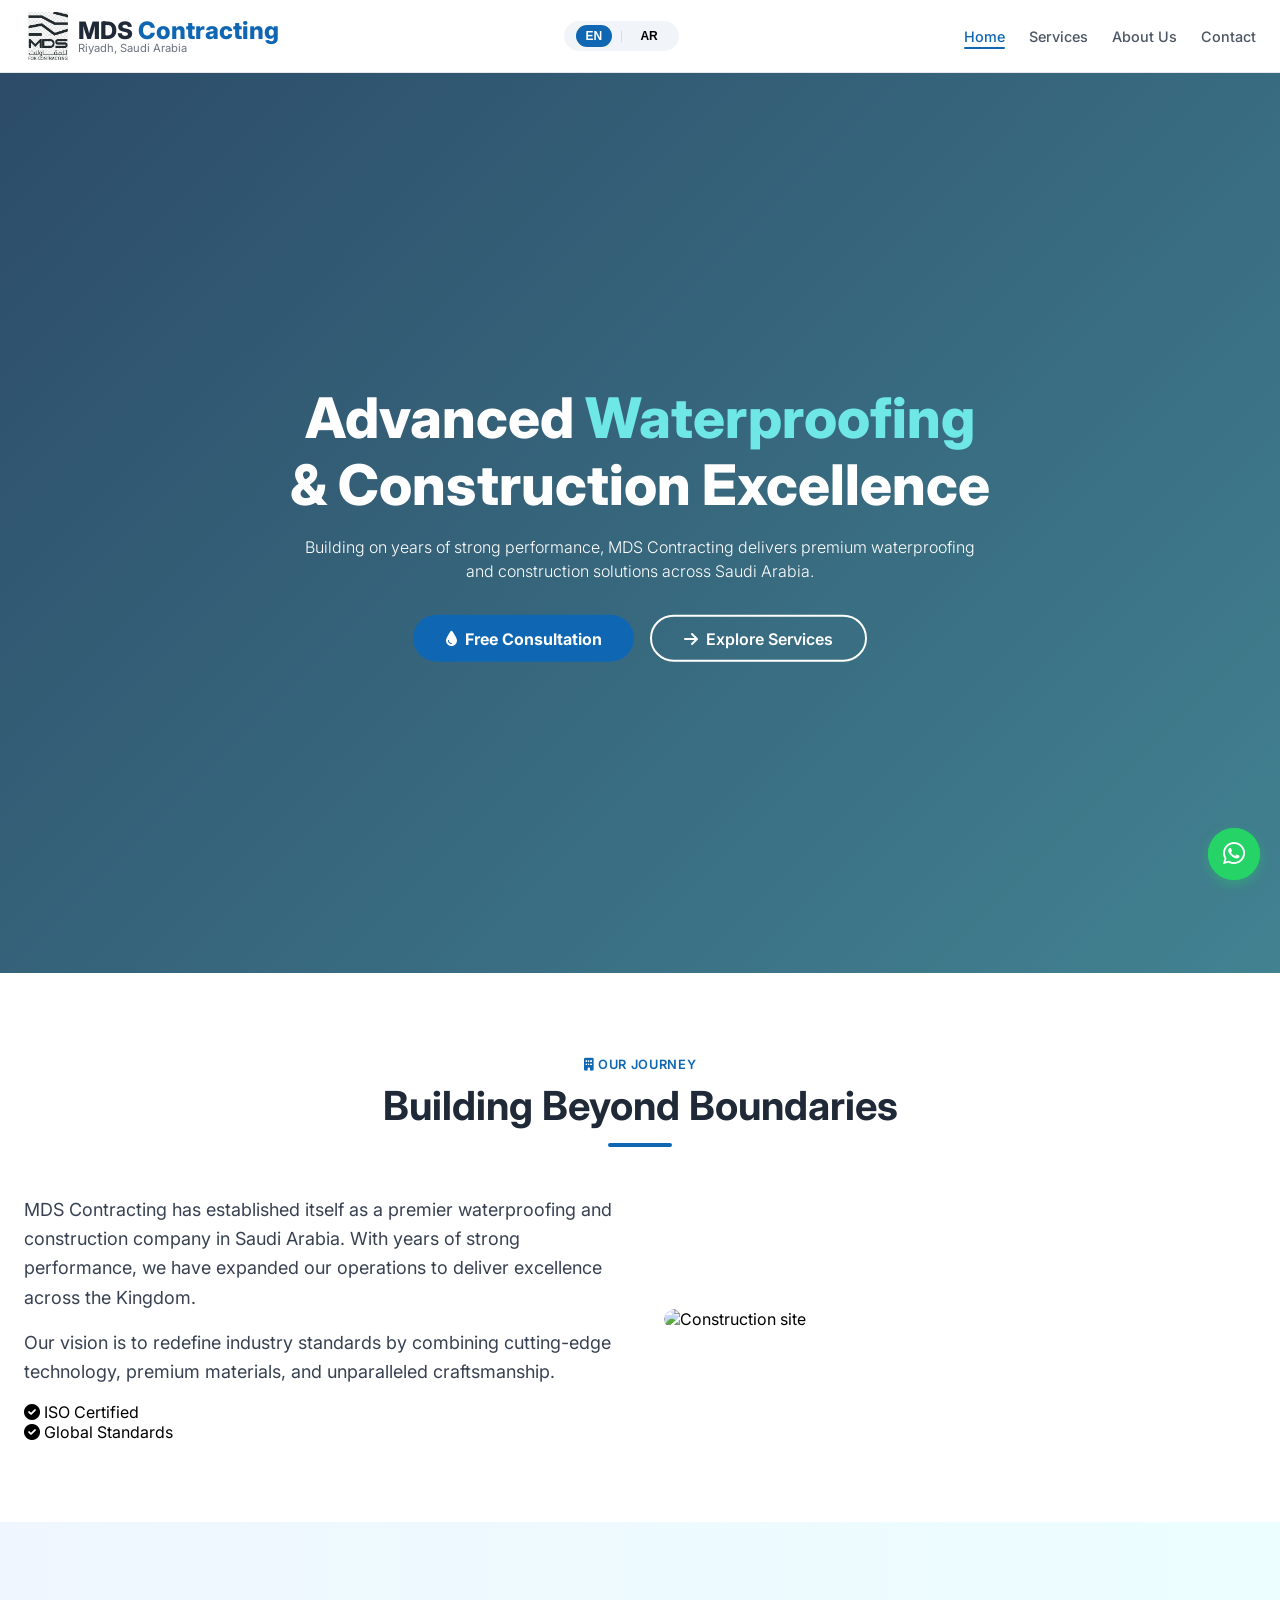
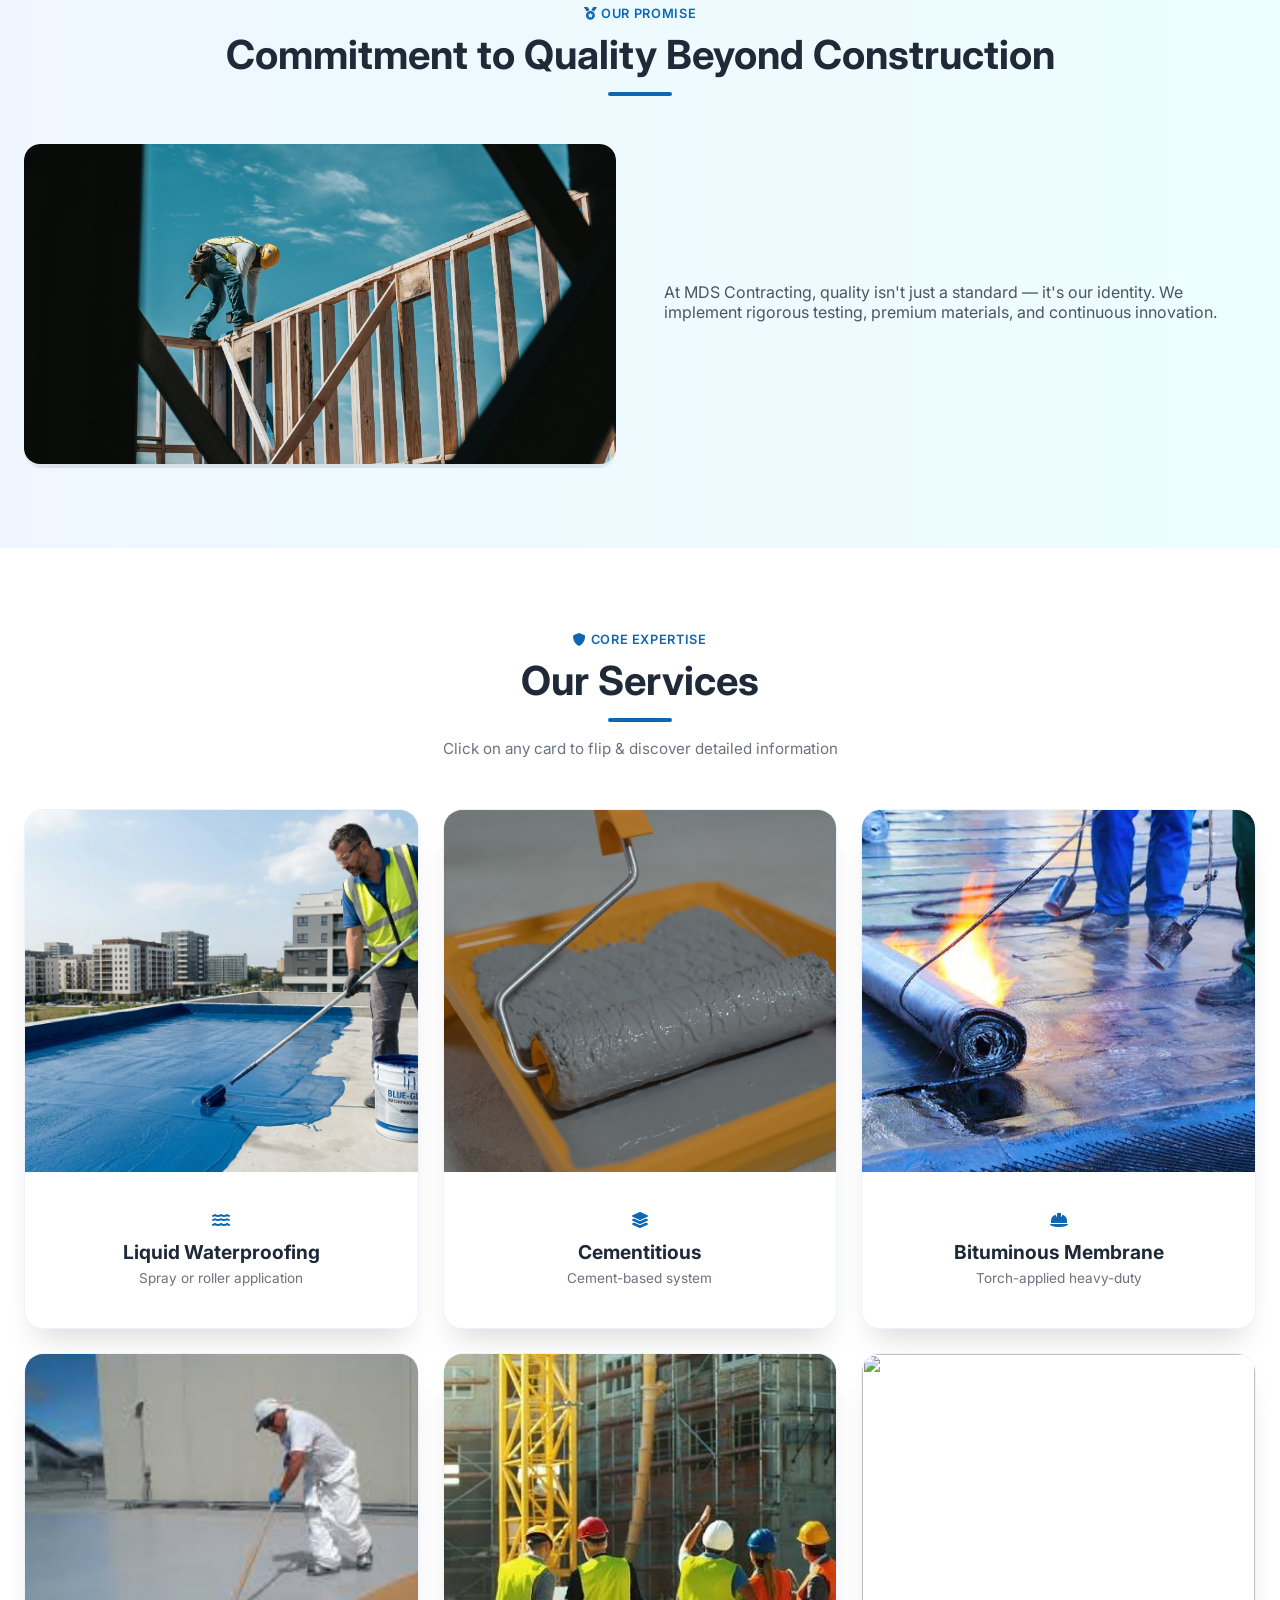
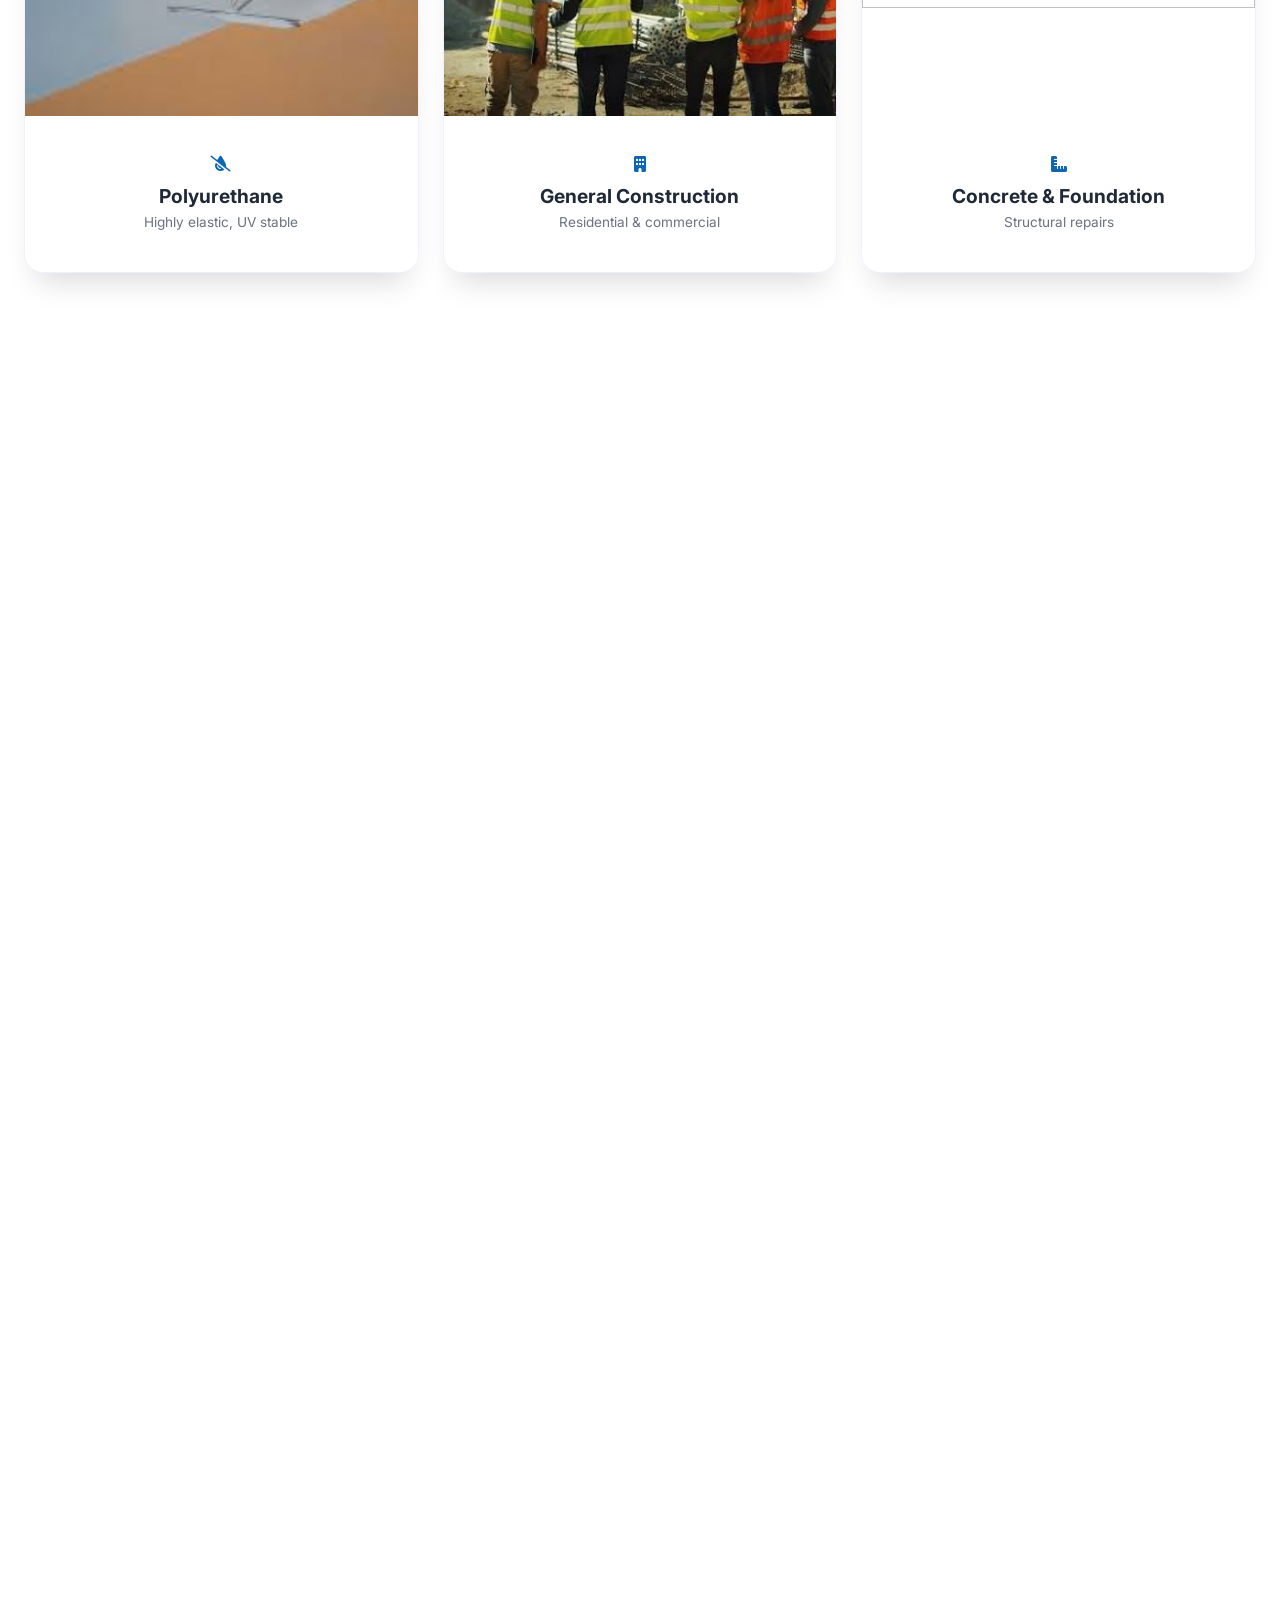
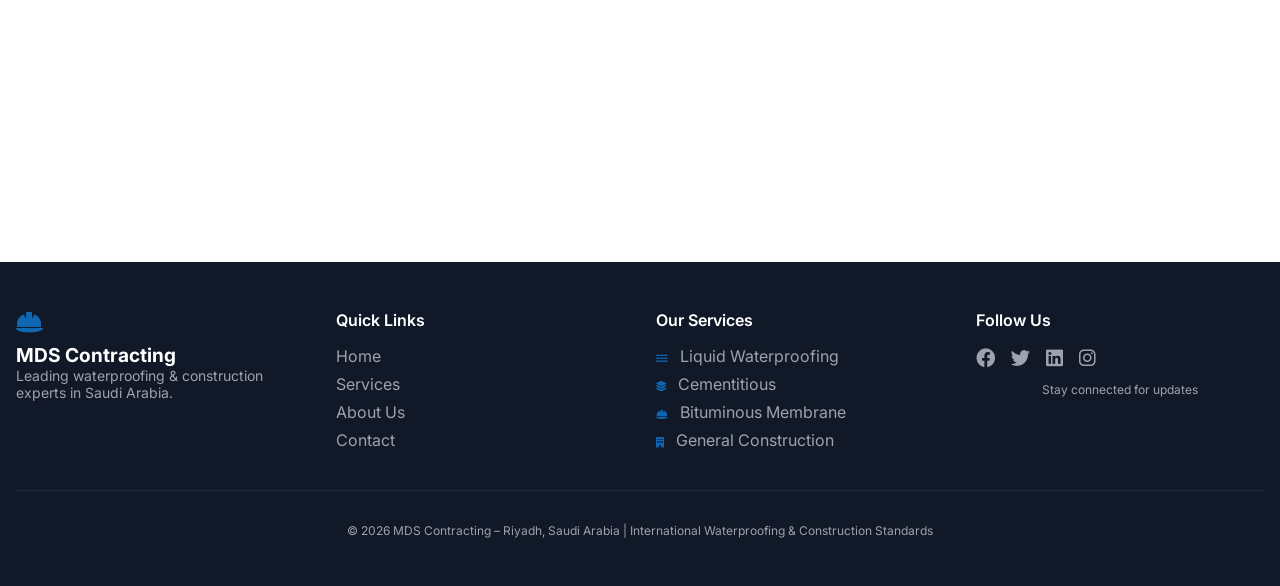
==== index.html @ 9d6af5d8 "first" ====
<!DOCTYPE html>
<html lang="en">
<head>
  <meta charset="UTF-8">
  <meta name="viewport" content="width=device-width, initial-scale=1.0, viewport-fit=cover">
  <title>MDS Contracting | Home - Waterproofing & Construction Experts</title>
  <link rel="stylesheet" href="style.css">
  <link href="https://fonts.googleapis.com/css2?family=Inter:opsz,wght@14..32,300;400;500;600;700;800&display=swap" rel="stylesheet">
  <link rel="stylesheet" href="https://cdnjs.cloudflare.com/ajax/libs/font-awesome/6.0.0-beta3/css/all.min.css">
</head>
<body>

  <nav class="navbar" id="navbar">
    <div class="nav-container">
      <div class="logo-area">
        <img src="mds logo.jpeg" alt="MDS Logo" class="logo-img" onerror="this.src='https://placehold.co/200x200/0f67b3/white?text=MDS'">
        <div>
          <h1 class="logo-text">MDS <span class="text-primary">Contracting</span></h1>
          <p class="logo-subtext">Riyadh, Saudi Arabia</p>
        </div>
      </div>
      <div class="lang-center">
        <button class="lang-btn-center active" data-lang="en">EN</button>
        <span class="lang-divider">|</span>
        <button class="lang-btn-center" data-lang="ar">AR</button>
      </div>
      <div class="mobile-menu-btn">
        <i class="fas fa-bars"></i>
      </div>
      <div class="nav-links">
        <a href="index.html" class="nav-link active" data-en="Home" data-ar="الرئيسية">Home</a>
        <a href="services.html" class="nav-link" data-en="Services" data-ar="الخدمات">Services</a>
        <a href="about.html" class="nav-link" data-en="About Us" data-ar="من نحن">About Us</a>
        <a href="contact.html" class="nav-link" data-en="Contact" data-ar="اتصل بنا">Contact</a>
      </div>
    </div>
    <div id="mobile-menu" class="mobile-menu">
      <a href="index.html" class="mobile-nav-link active" data-en="Home" data-ar="الرئيسية">Home</a>
      <a href="services.html" class="mobile-nav-link" data-en="Services" data-ar="الخدمات">Services</a>
      <a href="about.html" class="mobile-nav-link" data-en="About Us" data-ar="من نحن">About Us</a>
      <a href="contact.html" class="mobile-nav-link" data-en="Contact" data-ar="اتصل بنا">Contact</a>
    </div>
  </nav>

  <main>
    <section class="hero-section">
      <video autoplay muted loop playsinline class="hero-video">
        <source src="PixVerse_V6_Image_Text_360P_Minimal_modern_con.mp4" type="video/mp4">
      </video>
      <div class="hero-overlay"></div>
      <div class="hero-content">
        <h1 class="hero-title" data-en="Advanced <span class='hero-accent'>Waterproofing</span><br>& Construction Excellence" data-ar="متقدم <span class='hero-accent'>العزل المائي</span><br>وتميز البناء">Advanced <span class="hero-accent">Waterproofing</span><br>& Construction Excellence</h1>
        <p class="hero-subtitle" data-en="Building on years of strong performance, MDS Contracting delivers premium waterproofing and construction solutions across Saudi Arabia." data-ar="بناءً على سنوات من الأداء القوي، تقدم MDS Contracting حلولاً متميزة للعزل المائي والبناء في جميع أنحاء المملكة العربية السعودية.">Building on years of strong performance, MDS Contracting delivers premium waterproofing and construction solutions across Saudi Arabia.</p>
        <div class="hero-buttons">
          <a href="contact.html" class="btn-primary"><i class="fas fa-tint"></i> <span data-en="Free Consultation" data-ar="استشارة مجانية">Free Consultation</span></a>
          <a href="services.html" class="btn-outline"><i class="fas fa-arrow-right"></i> <span data-en="Explore Services" data-ar="استكشاف الخدمات">Explore Services</span></a>
        </div>
      </div>
    </section>

    <section class="section-white scroll-animate">
      <div class="container">
        <div class="section-header">
          <span class="section-tag"><i class="fas fa-building"></i> <span data-en="Our Journey" data-ar="رحلتنا">Our Journey</span></span>
          <h2 class="section-title" data-en="Building Beyond Boundaries" data-ar="بناء بلا حدود">Building Beyond Boundaries</h2>
          <div class="section-divider"></div>
        </div>
        <div class="two-column">
          <div>
            <p class="story-text" data-en="MDS Contracting has established itself as a premier waterproofing and construction company in Saudi Arabia. With years of strong performance, we have expanded our operations to deliver excellence across the Kingdom." data-ar="لقد أثبتت MDS Contracting نفسها كشركة رائدة في العزل المائي والبناء في المملكة العربية السعودية. مع سنوات من الأداء القوي، قمنا بتوسيع عملياتنا لتقديم التميز في جميع أنحاء المملكة.">MDS Contracting has established itself as a premier waterproofing and construction company in Saudi Arabia. With years of strong performance, we have expanded our operations to deliver excellence across the Kingdom.</p>
            <p class="story-text mt-4" data-en="Our vision is to redefine industry standards by combining cutting-edge technology, premium materials, and unparalleled craftsmanship." data-ar="رؤيتنا هي إعادة تعريف معايير الصناعة من خلال الجمع بين التكنولوجيا المتطورة والمواد عالية الجودة والحرفية التي لا تضاهى.">Our vision is to redefine industry standards by combining cutting-edge technology, premium materials, and unparalleled craftsmanship.</p>
            <div class="badge-group mt-4">
              <div class="badge"><i class="fas fa-check-circle"></i> <span data-en="ISO Certified" data-ar="معتمدة من ISO">ISO Certified</span></div>
              <div class="badge"><i class="fas fa-check-circle"></i> <span data-en="Global Standards" data-ar="معايير عالمية">Global Standards</span></div>
            </div>
          </div>
          <div class="img-hover-zoom">
            <img src="https://images.pexels.com/photos/209226/pexels-photo-209226.jpeg?auto=compress&cs=tinysrgb&w=800" alt="Construction site" class="rounded-image zoom-img">
          </div>
        </div>
      </div>
    </section>

    <section class="section-gradient scroll-animate">
      <div class="container">
        <div class="section-header">
          <span class="section-tag"><i class="fas fa-medal"></i> <span data-en="Our Promise" data-ar="وعدنا">Our Promise</span></span>
          <h2 class="section-title" data-en="Commitment to Quality Beyond Construction" data-ar="الالتزام بالجودة بما يتجاوز البناء">Commitment to Quality Beyond Construction</h2>
          <div class="section-divider"></div>
        </div>
        <div class="two-column reverse">
          <div class="order-2 img-hover-zoom">
            <img src="hero K name k upar wla.jpg" alt="Quality waterproofing" class="rounded-image zoom-img">
          </div>
          <div class="order-1">
            <i class="fas fa-shield-alt icon-large text-primary mb-4"></i>
            <h3 class="text-xl font-bold text-gray-800" data-en="Uncompromising Quality" data-ar="جودة لا مساومة فيها">Uncompromising Quality</h3>
            <p class="text-gray-600 mt-2" data-en="At MDS Contracting, quality isn't just a standard — it's our identity. We implement rigorous testing, premium materials, and continuous innovation." data-ar="في MDS Contracting، الجودة ليست مجرد معيار - بل هي هويتنا. نحن نطبق الاختبارات الصارمة والمواد المتميزة والابتكار المستمر.">At MDS Contracting, quality isn't just a standard — it's our identity. We implement rigorous testing, premium materials, and continuous innovation.</p>
            <div class="quality-grid mt-4">
              <div><i class="fas fa-tint text-primary"></i> <span data-en="100% Leak-Proof" data-ar="مقاومة 100% للتسرب">100% Leak-Proof</span></div>
              <div><i class="fas fa-clock text-primary"></i> <span data-en="5-Year Warranty" data-ar="ضمان 5 سنوات">5-Year Warranty</span></div>
              <div><i class="fas fa-chart-line text-primary"></i> <span data-en="Quality Assurance" data-ar="ضمان الجودة">Quality Assurance</span></div>
              <div><i class="fas fa-globe text-primary"></i> <span data-en="International Standards" data-ar="معايير دولية">International Standards</span></div>
            </div>
          </div>
        </div>
      </div>
    </section>

    <section class="section-white">
      <div class="container">
        <div class="section-header">
          <span class="section-tag"><i class="fas fa-shield-alt"></i> <span data-en="Core Expertise" data-ar="الخبرات الأساسية">Core Expertise</span></span>
          <h2 class="section-title" data-en="Our Services" data-ar="خدماتنا">Our Services</h2>
          <div class="section-divider"></div>
          <p class="section-subtitle" data-en="Click on any card to flip & discover detailed information" data-ar="انقر على أي بطاقة للقلب واكتشاف معلومات مفصلة">Click on any card to flip & discover detailed information</p>
        </div>
        <div class="services-grid">
          <div class="flip-card service-card" data-flip><div class="flip-card-inner"><div class="flip-card-front"><img src="liquid Waterproofing.png?auto=compress&cs=tinysrgb&w=600" class="card-img"><div class="card-body"><i class="fas fa-water text-primary text-3xl mb-3"></i><h3 class="card-title" data-en="Liquid Waterproofing" data-ar="العزل المائي السائل">Liquid Waterproofing</h3><p class="card-text" data-en="Spray or roller application" data-ar="تطبيق بالرش أو الأسطوانة">Spray or roller application</p></div></div><div class="flip-card-back"><i class="fas fa-info-circle text-4xl mb-3"></i><h3>Liquid Waterproofing</h3><div class="flip-details"><p><i class="fas fa-check-circle"></i> Spray or roller application</p><p><i class="fas fa-check-circle"></i> Elastomeric — stretches with cracks</p><p><i class="fas fa-check-circle"></i> UV resistant coating available</p><p><i class="fas fa-check-circle"></i> Long-lasting seamless finish</p><p class="best-for"><i class="fas fa-star"></i> Best for: Rooftops & exposed surfaces</p></div></div></div></div>
          <div class="flip-card service-card" data-flip><div class="flip-card-inner"><div class="flip-card-front"><img src="cementitious Waterproofing.jpg?auto=compress&cs=tinysrgb&w=600" class="card-img"><div class="card-body"><i class="fas fa-layer-group text-primary text-3xl mb-3"></i><h3 class="card-title" data-en="Cementitious" data-ar="الأسمنتي">Cementitious</h3><p class="card-text" data-en="Cement-based system" data-ar="نظام قائم على الأسمنت">Cement-based system</p></div></div><div class="flip-card-back"><i class="fas fa-info-circle text-4xl mb-3"></i><h3>Cementitious</h3><div class="flip-details"><p><i class="fas fa-check-circle"></i> Basements, water tanks, swimming pools</p><p><i class="fas fa-check-circle"></i> Positive & negative side application</p><p><i class="fas fa-check-circle"></i> Breathable but water-tight</p><p class="best-for"><i class="fas fa-star"></i> Best for: Underground & wet areas</p></div></div></div></div>
          <div class="flip-card service-card" data-flip><div class="flip-card-inner"><div class="flip-card-front"><img src="bituminous Waterproofing.jpeg?auto=compress&cs=tinysrgb&w=600" class="card-img"><div class="card-body"><i class="fas fa-hard-hat text-primary text-3xl mb-3"></i><h3 class="card-title" data-en="Bituminous Membrane" data-ar="الغشاء البيتوميني">Bituminous Membrane</h3><p class="card-text" data-en="Torch-applied heavy-duty" data-ar="تطبيق باللهب - خدمات شاقة">Torch-applied heavy-duty</p></div></div><div class="flip-card-back"><i class="fas fa-info-circle text-4xl mb-3"></i><h3>Bituminous Membrane</h3><div class="flip-details"><p><i class="fas fa-check-circle"></i> Heavy traffic rooftops</p><p><i class="fas fa-check-circle"></i> Extremely durable — 15-20 years</p><p class="best-for"><i class="fas fa-star"></i> Best for: Industrial & commercial roofs</p></div></div></div></div>
          <div class="flip-card service-card" data-flip><div class="flip-card-inner"><div class="flip-card-front"><img src="Polyurethene Waterproofing.jfif?auto=compress&cs=tinysrgb&w=600" class="card-img"><div class="card-body"><i class="fas fa-tint-slash text-primary text-3xl mb-3"></i><h3 class="card-title" data-en="Polyurethane" data-ar="البولي يوريثين">Polyurethane</h3><p class="card-text" data-en="Highly elastic, UV stable" data-ar="مرونة عالية، ثابت للأشعة فوق البنفسجية">Highly elastic, UV stable</p></div></div><div class="flip-card-back"><i class="fas fa-info-circle text-4xl mb-3"></i><h3>Polyurethane</h3><div class="flip-details"><p><i class="fas fa-check-circle"></i> Car park decks, balconies, podiums</p><p><i class="fas fa-check-circle"></i> Chemical & abrasion resistant</p><p class="best-for"><i class="fas fa-star"></i> Best for: Exposed decks & parking areas</p></div></div></div></div>
          <div class="flip-card service-card" data-flip><div class="flip-card-inner"><div class="flip-card-front"><img src="Genenral Construction.jfif?auto=compress&cs=tinysrgb&w=600" class="card-img"><div class="card-body"><i class="fas fa-building text-primary text-3xl mb-3"></i><h3 class="card-title" data-en="General Construction" data-ar="البناء العام">General Construction</h3><p class="card-text" data-en="Residential & commercial" data-ar="سكني وتجاري">Residential & commercial</p></div></div><div class="flip-card-back"><i class="fas fa-info-circle text-4xl mb-3"></i><h3>General Construction</h3><div class="flip-details"><p><i class="fas fa-check-circle"></i> Renovation & fitout works</p><p><i class="fas fa-check-circle"></i> Site supervision & project management</p><p class="best-for"><i class="fas fa-star"></i> Best for: Full turnkey projects</p></div></div></div></div>
          <div class="flip-card service-card" data-flip><div class="flip-card-inner"><div class="flip-card-front"><img src="https://images.pexels.com/photos/323705/pexels-photo-323705.jpeg?auto=compress&cs=tinysrgb&w=600" class="card-img"><div class="card-body"><i class="fas fa-ruler-combined text-primary text-3xl mb-3"></i><h3 class="card-title" data-en="Concrete & Foundation" data-ar="الخرسانة والأساسات">Concrete & Foundation</h3><p class="card-text" data-en="Structural repairs" data-ar="إصلاحات هيكلية">Structural repairs</p></div></div><div class="flip-card-back"><i class="fas fa-info-circle text-4xl mb-3"></i><h3>Concrete & Foundation</h3><div class="flip-details"><p><i class="fas fa-check-circle"></i> Foundation repair & underpinning</p><p><i class="fas fa-check-circle"></i> Concrete crack injection</p><p class="best-for"><i class="fas fa-star"></i> Best for: Old buildings & damage repair</p></div></div></div></div>
        </div>
      </div>
    </section>

    <section class="section-stats scroll-animate">
      <div class="container-small">
        <div class="section-header">
          <span class="section-tag"><i class="fas fa-chart-line"></i> <span data-en="Our Impact" data-ar="تأثيرنا">Our Impact</span></span>
          <h2 class="section-title" data-en="Trusted By Industry Leaders" data-ar="موثوق من قبل قادة الصناعة">Trusted By Industry Leaders</h2>
          <div class="section-divider"></div>
        </div>
        <div class="stats-grid">
          <div class="stat-card"><i class="fas fa-calendar-alt stat-icon"></i><div class="stat-number" id="yearsCounter">0</div><p class="stat-label" data-en="Years of Excellence" data-ar="سنوات من التميز">Years of Excellence</p></div>
          <div class="stat-card"><i class="fas fa-building stat-icon"></i><div class="stat-number" id="projectsCounter">0</div><p class="stat-label" data-en="Projects Completed" data-ar="المشاريع المنجزة">Projects Completed</p></div>
          <div class="stat-card"><i class="fas fa-smile stat-icon"></i><div class="stat-number">98<span style="font-size:1.8rem;">%</span></div><p class="stat-label" data-en="Client Satisfaction" data-ar="رضا العملاء">Client Satisfaction</p></div>
        </div>
      </div>
    </section>

    <section class="section-clients scroll-animate">
      <div class="container">
        <h3 class="clients-title" data-en="Our Valued Clients" data-ar="عملاؤنا الكرام">Our Valued Clients</h3>
        <div class="clients-grid">
          <div class="client-card"><i class="fas fa-building client-icon" style="color: #002244;"></i><p class="client-name">SABIC</p><p class="client-industry">Petrochemicals</p></div>
          <div class="client-card"><i class="fas fa-oil-can client-icon" style="color: #00843D;"></i><p class="client-name">ARAMCO</p><p class="client-industry">Energy</p></div>
          <div class="client-card"><i class="fas fa-chart-line client-icon" style="color: #FF6600;"></i><p class="client-name">ROSEN</p><p class="client-industry">Inspection</p></div>
          <div class="client-card"><i class="fas fa-draw-polygon client-icon" style="color: #CC0000;"></i><p class="client-name">NESMA</p><p class="client-industry">Construction</p></div>
          <div class="client-card"><i class="fas fa-university client-icon" style="color: #D4AF37;"></i><p class="client-name">AL RAJHI</p><p class="client-industry">Banking</p></div>
          <div class="client-card"><i class="fas fa-building client-icon" style="color: #0033A0;"></i><p class="client-name">RIYADH BANK</p><p class="client-industry">Finance</p></div>
          <div class="client-card"><i class="fas fa-gem client-icon" style="color: #00A3AD;"></i><p class="client-name">MAADEN</p><p class="client-industry">Mining</p></div>
          <div class="client-card"><i class="fas fa-bolt client-icon" style="color: #005BAA;"></i><p class="client-name">ALFANAR</p><p class="client-industry">Electrical</p></div>
          <div class="client-card"><i class="fas fa-ship client-icon" style="color: #1B365D;"></i><p class="client-name">BAHRI</p><p class="client-industry">Logistics</p></div>
          <div class="client-card"><i class="fas fa-archway client-icon" style="color: #6A1B9A;"></i><p class="client-name">MISK</p><p class="client-industry">Foundation</p></div>
        </div>
      </div>
    </section>

    <section class="section-reviews scroll-animate">
      <div class="container">
        <div class="section-header">
          <span class="section-tag"><i class="fas fa-star"></i> <span data-en="Testimonials" data-ar="شهادات العملاء">Testimonials</span></span>
          <h2 class="section-title" data-en="What Our Clients Say" data-ar="ماذا يقول عملاؤنا">What Our Clients Say</h2>
          <div class="section-divider"></div>
          <p class="section-subtitle" data-en="16+ trusted families and businesses share their experience with MDS Contracting" data-ar="أكثر من 16 عائلة وشركة موثوقة تشارك تجربتها مع MDS Contracting">16+ trusted families and businesses share their experience with MDS Contracting</p>
        </div>
        <div class="reviews-auto-slider">
          <div class="reviews-track" id="reviewsTrack">
            <div class="review-slide"><div class="testimonial-card"><i class="fas fa-quote-left quote-icon"></i><p class="review-text">"Exceptional waterproofing work on our Riyadh tower. Zero leaks after 2 years!"</p><div class="reviewer"><b>Khalid Al-Otaibi</b><div class="stars">★★★★★</div></div></div></div>
            <div class="review-slide"><div class="testimonial-card"><i class="fas fa-quote-left quote-icon"></i><p class="review-text">"MDS handled our villa basement professionally. Highly recommend their services."</p><div class="reviewer"><b>Fatima Al-Rashid</b><div class="stars">★★★★★</div></div></div></div>
            <div class="review-slide"><div class="testimonial-card"><i class="fas fa-quote-left quote-icon"></i><p class="review-text">"On-time delivery, excellent workmanship for our commercial complex in Riyadh."</p><div class="reviewer"><b>Mohammed Al-Saud</b><div class="stars">★★★★★</div></div></div></div>
            <div class="review-slide"><div class="testimonial-card"><i class="fas fa-quote-left quote-icon"></i><p class="review-text">"Great team! They solved our roof leakage permanently. Fair pricing and quality work."</p><div class="reviewer"><b>Ahmed Z.</b><div class="stars">★★★★★</div></div></div></div>
            <div class="review-slide"><div class="testimonial-card"><i class="fas fa-quote-left quote-icon"></i><p class="review-text">"Best construction partner in Riyadh. Their waterproofing guarantees are solid."</p><div class="reviewer"><b>Nora Al-Ghamdi</b><div class="stars">★★★★★</div></div></div></div>
            <div class="review-slide"><div class="testimonial-card"><i class="fas fa-quote-left quote-icon"></i><p class="review-text">"MDS delivered our industrial warehouse waterproofing ahead of schedule."</p><div class="reviewer"><b>Sultan Al-Qahtani</b><div class="stars">★★★★★</div></div></div></div>
            <div class="review-slide"><div class="testimonial-card"><i class="fas fa-quote-left quote-icon"></i><p class="review-text">"Excellent customer service and top-notch liquid membrane application."</p><div class="reviewer"><b>Rayan Malik</b><div class="stars">★★★★★</div></div></div></div>
            <div class="review-slide"><div class="testimonial-card"><i class="fas fa-quote-left quote-icon"></i><p class="review-text">"Our go-to for all construction needs. Reliable, transparent, and quality focused."</p><div class="reviewer"><b>Hassan Al-Dossary</b><div class="stars">★★★★★</div></div></div></div>
            <div class="review-slide"><div class="testimonial-card"><i class="fas fa-quote-left quote-icon"></i><p class="review-text">"Zero humidity issues after MDS foundation waterproofing. Amazing results!"</p><div class="reviewer"><b>Layla K.</b><div class="stars">★★★★★</div></div></div></div>
            <div class="review-slide"><div class="testimonial-card"><i class="fas fa-quote-left quote-icon"></i><p class="review-text">"Professional team, advanced techniques. They completed the project before deadline."</p><div class="reviewer"><b>Yousef Al-Hejailan</b><div class="stars">★★★★★</div></div></div></div>
            <div class="review-slide"><div class="testimonial-card"><i class="fas fa-quote-left quote-icon"></i><p class="review-text">"The bituminous membrane installation was flawless. Highly skilled workers."</p><div class="reviewer"><b>Abdullah Al-Rajhi</b><div class="stars">★★★★★</div></div></div></div>
            <div class="review-slide"><div class="testimonial-card"><i class="fas fa-quote-left quote-icon"></i><p class="review-text">"MDS transformed our old building with their concrete repair solutions. Very happy!"</p><div class="reviewer"><b>Sarah Al-Malki</b><div class="stars">★★★★★</div></div></div></div>
            <div class="review-slide"><div class="testimonial-card"><i class="fas fa-quote-left quote-icon"></i><p class="review-text">"Their polyurethane deck coating is excellent. No cracks even after extreme weather."</p><div class="reviewer"><b>Omar Al-Farhan</b><div class="stars">★★★★★</div></div></div></div>
            <div class="review-slide"><div class="testimonial-card"><i class="fas fa-quote-left quote-icon"></i><p class="review-text">"Best decision to hire MDS for our mall construction. Professional management."</p><div class="reviewer"><b>Faisal Al-Qahtani</b><div class="stars">★★★★★</div></div></div></div>
            <div class="review-slide"><div class="testimonial-card"><i class="fas fa-quote-left quote-icon"></i><p class="review-text">"Very impressed with their quality control and project execution. Will hire again."</p><div class="reviewer"><b>Nawaf Al-Otaibi</b><div class="stars">★★★★★</div></div></div></div>
            <div class="review-slide"><div class="testimonial-card"><i class="fas fa-quote-left quote-icon"></i><p class="review-text">"Excellent waterproofing solutions for our factory. Zero issues after 3 years."</p><div class="reviewer"><b>Ibrahim Al-Dosari</b><div class="stars">★★★★★</div></div></div></div>
          </div>
        </div>
        <div class="slider-dots" id="sliderDots"></div>
      </div>
    </section>
  </main>

  <footer class="footer">
    <div class="footer-container">
      <div><i class="fas fa-hard-hat footer-icon"></i><h3 class="footer-title">MDS Contracting</h3><p class="footer-text" data-en="Leading waterproofing & construction experts in Saudi Arabia." data-ar="خبراء رائدون في العزل المائي والبناء في المملكة العربية السعودية.">Leading waterproofing & construction experts in Saudi Arabia.</p></div>
      <div><h4 class="footer-heading" data-en="Quick Links" data-ar="روابط سريعة">Quick Links</h4><ul class="footer-links"><li><a href="index.html" data-en="Home" data-ar="الرئيسية">Home</a></li><li><a href="services.html" data-en="Services" data-ar="الخدمات">Services</a></li><li><a href="about.html" data-en="About Us" data-ar="من نحن">About Us</a></li><li><a href="contact.html" data-en="Contact" data-ar="اتصل بنا">Contact</a></li></ul></div>
      <div><h4 class="footer-heading" data-en="Our Services" data-ar="خدماتنا">Our Services</h4><ul class="footer-links"><li><i class="fas fa-water text-primary text-xs mr-2"></i> <span data-en="Liquid Waterproofing" data-ar="العزل المائي السائل">Liquid Waterproofing</span></li><li><i class="fas fa-layer-group text-primary text-xs mr-2"></i> <span data-en="Cementitious" data-ar="الأسمنتي">Cementitious</span></li><li><i class="fas fa-hard-hat text-primary text-xs mr-2"></i> <span data-en="Bituminous Membrane" data-ar="الغشاء البيتوميني">Bituminous Membrane</span></li><li><i class="fas fa-building text-primary text-xs mr-2"></i> <span data-en="General Construction" data-ar="البناء العام">General Construction</span></li></ul></div>
      <div><h4 class="footer-heading" data-en="Follow Us" data-ar="تابعونا">Follow Us</h4><div class="social-icons"><a href="#"><i class="fab fa-facebook"></i></a><a href="#"><i class="fab fa-twitter"></i></a><a href="#"><i class="fab fa-linkedin"></i></a><a href="#"><i class="fab fa-instagram"></i></a></div><p class="follow-text" data-en="Stay connected for updates" data-ar="ابق على اتصال للحصول على التحديثات">Stay connected for updates</p></div>
    </div>
    <div class="footer-bottom">© 2026 MDS Contracting – Riyadh, Saudi Arabia | <span data-en="International Waterproofing & Construction Standards" data-ar="معايير العزل المائي والبناء الدولية">International Waterproofing & Construction Standards</span></div>
  </footer>

  <a href="https://wa.me/9665082247563?text=Hello%2C%20I%20need%20waterproofing%20services." class="floating-whatsapp" target="_blank">
    <div class="pulse-ring"></div>
    <i class="fab fa-whatsapp"></i>
    <span class="tooltip" data-en="Chat with us on WhatsApp" data-ar="تحدث معنا على واتساب">Chat with us on WhatsApp</span>
  </a>

  <script src="script.js"></script>
</body>
</html>
---- style.css ----
* {
  margin: 0;
  padding: 0;
  box-sizing: border-box;
}

body {
  font-family: 'Inter', sans-serif;
  background-color: white;
  scroll-behavior: smooth;
}

:root {
  --primary: #0f67b3;
  --primary-dark: #0a4e8a;
  --accent: #14b8b6;
  --dark-navy: #0A1628;
  --whatsapp: #25D366;
  --whatsapp-dark: #128C7E;
}

/* ======================== NAVBAR - MOBILE FRIENDLY ======================== */
.navbar {
  position: sticky;
  top: 0;
  z-index: 100;
  background-color: white;
  backdrop-filter: blur(12px);
  border-bottom: 1px solid #e5e7eb;
  transition: box-shadow 0.3s ease;
}
.navbar.scrolled {
  box-shadow: 0 4px 20px rgba(0,0,0,0.1);
}
.nav-container {
  max-width: 1280px;
  margin: 0 auto;
  padding: 0.5rem 0.75rem;
  display: flex;
  justify-content: space-between;
  align-items: center;
  gap: 0.5rem;
}

.logo-area {
  display: flex;
  align-items: center;
  gap: 0.4rem;
  flex-shrink: 0;
}
.logo-img {
  width: 32px;
  height: 32px;
  object-fit: contain;
}
.logo-text {
  font-size: 0.9rem;
  font-weight: 800;
  color: #1f2937;
  line-height: 1.1;
}
.text-primary { color: var(--primary); }
.logo-subtext {
  font-size: 0.5rem;
  color: #6b7280;
  margin-top: -0.1rem;
  line-height: 1;
}
.logo-area > div {
  display: flex;
  flex-direction: column;
  line-height: 1.1;
}

.lang-center {
  display: flex;
  align-items: center;
  gap: 0.2rem;
  background: #f1f5f9;
  padding: 0.15rem 0.4rem;
  border-radius: 1.5rem;
  flex-shrink: 0;
}
.lang-btn-center {
  background: transparent;
  border: none;
  padding: 0.15rem 0.35rem;
  border-radius: 1.2rem;
  cursor: pointer;
  font-size: 0.6rem;
  font-weight: 600;
  transition: all 0.3s;
}
.lang-btn-center.active {
  background: var(--primary);
  color: white;
}
.lang-divider {
  color: #cbd5e1;
  font-size: 0.6rem;
}

.mobile-menu-btn {
  font-size: 1.2rem;
  color: #4b5563;
  cursor: pointer;
  padding: 0.2rem 0.3rem;
  flex-shrink: 0;
}

.nav-links {
  display: none;
  gap: 1.5rem;
  align-items: center;
}
.nav-link {
  text-decoration: none;
  color: #4b5563;
  font-weight: 500;
  font-size: 0.9rem;
  transition: all 0.2s;
  position: relative;
}
.nav-link:hover, .nav-link.active {
  color: var(--primary);
}
.nav-link.active::after {
  content: '';
  position: absolute;
  bottom: -4px;
  left: 0;
  width: 100%;
  height: 2px;
  background-color: var(--primary);
  border-radius: 4px;
}

.mobile-menu {
  display: none;
  flex-direction: column;
  padding: 0.5rem 0.75rem 0.75rem;
  gap: 0.5rem;
}
.mobile-menu.show {
  display: flex;
}
.mobile-nav-link {
  padding: 0.4rem 0.6rem;
  text-decoration: none;
  color: #4b5563;
  border-radius: 0.5rem;
  font-size: 0.85rem;
}
.mobile-nav-link.active {
  background-color: #e0f2fe;
  color: var(--primary);
  font-weight: 600;
}

@media (min-width: 768px) {
  .nav-links { display: flex; }
  .mobile-menu-btn { display: none; }
  .logo-img { width: 48px; height: 48px; }
  .logo-text { font-size: 1.5rem; }
  .logo-subtext { font-size: 0.7rem; }
  .lang-btn-center { font-size: 0.75rem; padding: 0.25rem 0.6rem; }
  .lang-center { padding: 0.25rem 0.75rem; gap: 0.5rem; }
  .nav-container { padding: 0.75rem 1.5rem; }
}

@media (max-width: 480px) {
  .nav-container { padding: 0.4rem 0.5rem; gap: 0.3rem; }
  .logo-img { width: 28px; height: 28px; }
  .logo-text { font-size: 0.75rem; }
  .logo-subtext { font-size: 0.45rem; }
  .logo-area { gap: 0.3rem; }
  .lang-center { padding: 0.1rem 0.3rem; gap: 0.15rem; }
  .lang-btn-center { font-size: 0.5rem; padding: 0.1rem 0.25rem; }
  .lang-divider { font-size: 0.5rem; }
  .mobile-menu-btn { font-size: 1rem; padding: 0.15rem 0.2rem; }
  .mobile-menu { padding: 0.3rem 0.5rem 0.5rem; gap: 0.3rem; }
  .mobile-nav-link { font-size: 0.75rem; padding: 0.3rem 0.5rem; }
}

@media (max-width: 360px) {
  .nav-container { padding: 0.3rem 0.35rem; gap: 0.2rem; }
  .logo-img { width: 24px; height: 24px; }
  .logo-text { font-size: 0.65rem; }
  .logo-subtext { font-size: 0.4rem; }
  .lang-btn-center { font-size: 0.45rem; padding: 0.08rem 0.2rem; }
  .lang-center { padding: 0.08rem 0.2rem; }
  .mobile-menu-btn { font-size: 0.85rem; }
}

/* ======================== SECTION HEADERS - CENTER ======================== */
.section-header {
  text-align: center;
  margin-bottom: 2rem;
}
.section-tag {
  color: var(--primary);
  font-weight: 600;
  text-transform: uppercase;
  letter-spacing: 0.05em;
  font-size: 0.8rem;
  display: inline-block;
}
.section-title {
  font-size: 1.6rem;
  font-weight: 700;
  color: #1f2937;
  margin-top: 0.5rem;
  text-align: center;
}
.section-divider {
  width: 4rem;
  height: 0.25rem;
  background-color: var(--primary);
  margin: 0.8rem auto 0;
  border-radius: 9999px;
}
.section-subtitle {
  color: #6b7280;
  max-width: 42rem;
  margin: 1rem auto 0;
  font-size: 0.95rem;
  line-height: 1.5;
  text-align: center;
}

@media (min-width: 768px) {
  .section-title { font-size: 2.5rem; }
  .section-header { margin-bottom: 3rem; }
}

@media (max-width: 480px) {
  .section-title { font-size: 1.3rem; }
  .section-subtitle { font-size: 0.8rem; }
  .section-tag { font-size: 0.7rem; }
  .section-divider { width: 3rem; }
}

/* ======================== HERO SECTIONS ======================== */
.hero-section, .services-hero-section {
  position: relative;
  width: 100%;
  height: 100vh;
  min-height: 600px;
  overflow: hidden;
}
.hero-video, .services-hero-video {
  position: absolute;
  top: 0;
  left: 0;
  width: 100%;
  height: 100%;
  object-fit: cover;
  z-index: 0;
}
.hero-overlay, .services-hero-overlay {
  position: absolute;
  top: 0;
  left: 0;
  width: 100%;
  height: 100%;
  background: linear-gradient(135deg, rgba(7,44,78,0.85) 0%, rgba(2,88,108,0.75) 100%);
  z-index: 1;
}
.hero-content, .services-hero-content {
  position: absolute;
  top: 50%;
  left: 50%;
  transform: translate(-50%, -50%);
  z-index: 2;
  width: 100%;
  max-width: 1024px;
  padding: 0 1rem;
  text-align: center;
  color: white;
}
.hero-title, .services-hero-title {
  font-size: 2rem;
  font-weight: 800;
  line-height: 1.2;
  margin-bottom: 1rem;
  text-align: center;
}
.hero-accent { color: #6ee7e6; }
.hero-subtitle, .services-hero-subtitle {
  font-size: 1rem;
  font-weight: 300;
  max-width: 42rem;
  margin: 0 auto;
  line-height: 1.5;
  text-align: center;
}
.hero-buttons {
  margin-top: 2rem;
  display: flex;
  flex-wrap: wrap;
  gap: 1rem;
  justify-content: center;
}
.btn-primary {
  background-color: var(--primary);
  color: white;
  padding: 0.75rem 2rem;
  border-radius: 9999px;
  font-weight: bold;
  font-size: 1rem;
  display: inline-flex;
  align-items: center;
  gap: 0.5rem;
  text-decoration: none;
  transition: all 0.3s ease;
  border: none;
  cursor: pointer;
}
.btn-primary:hover {
  background-color: var(--primary-dark);
  transform: translateY(-3px);
}
.btn-outline {
  background-color: transparent;
  border: 2px solid white;
  color: white;
  padding: 0.7rem 2rem;
  border-radius: 9999px;
  font-weight: 600;
  text-decoration: none;
  display: inline-flex;
  align-items: center;
  gap: 0.5rem;
  transition: all 0.3s ease;
}
.btn-outline:hover {
  background-color: rgba(255,255,255,0.2);
}
.btn-whatsapp {
  background-color: var(--whatsapp);
  color: white;
  padding: 0.8rem 1.8rem;
  border-radius: 2rem;
  text-decoration: none;
  font-weight: 600;
  display: inline-flex;
  align-items: center;
  gap: 0.5rem;
  transition: all 0.3s ease;
}
.btn-whatsapp:hover {
  background-color: var(--whatsapp-dark);
  transform: translateY(-2px);
}
.btn-outline-white {
  background: transparent;
  border: 2px solid white;
  color: white;
  padding: 0.8rem 1.8rem;
  border-radius: 2rem;
  text-decoration: none;
  font-weight: 600;
  transition: all 0.3s ease;
}
.btn-outline-white:hover {
  background: rgba(255,255,255,0.1);
  transform: translateY(-2px);
}
.services-hero-stats {
  display: flex;
  justify-content: center;
  align-items: center;
  gap: 2rem;
  flex-wrap: wrap;
  margin-top: 2rem;
}
.stat-number-hero {
  font-size: 1.8rem;
  font-weight: 800;
  color: white;
  display: block;
}
.stat-label-hero {
  font-size: 0.8rem;
  color: #94a3b8;
}
.stat-divider {
  width: 1px;
  height: 30px;
  background: rgba(255,255,255,0.3);
}

@media (min-width: 768px) {
  .hero-title, .services-hero-title { font-size: 3.5rem; }
  .stat-number-hero { font-size: 2rem; }
}

@media (max-width: 480px) {
  .hero-section, .services-hero-section {
    height: 70vh;
    min-height: 400px;
  }
  .hero-title, .services-hero-title { 
    font-size: 1.6rem; 
    line-height: 1.15;
  }
  .hero-subtitle, .services-hero-subtitle { 
    font-size: 0.8rem; 
    line-height: 1.4;
    padding: 0 0.5rem;
  }
  .hero-buttons {
    margin-top: 1.2rem;
    gap: 0.6rem;
  }
  .btn-primary, .btn-outline, .btn-whatsapp, .btn-outline-white {
    padding: 0.5rem 1.2rem;
    font-size: 0.8rem;
  }
  .services-hero-stats {
    gap: 1rem;
    margin-top: 1.2rem;
  }
  .stat-number-hero { font-size: 1.3rem; }
  .stat-label-hero { font-size: 0.65rem; }
  .stat-divider { height: 20px; }
  .services-hero-buttons { 
    flex-direction: column; 
    align-items: center; 
    gap: 0.6rem;
  }
  .services-hero-buttons a { 
    width: 100%; 
    max-width: 240px; 
    justify-content: center; 
    padding: 0.5rem 1.2rem;
    font-size: 0.8rem;
  }
  .services-hero-badge {
    font-size: 0.65rem;
    padding: 0.25rem 0.8rem;
    margin-bottom: 0.8rem;
  }
}

@media (max-width: 360px) {
  .hero-section, .services-hero-section {
    height: 65vh;
    min-height: 350px;
  }
  .hero-title, .services-hero-title { font-size: 1.3rem; }
  .hero-subtitle, .services-hero-subtitle { font-size: 0.7rem; }
  .btn-primary, .btn-outline, .btn-whatsapp, .btn-outline-white {
    padding: 0.4rem 1rem;
    font-size: 0.7rem;
  }
  .stat-number-hero { font-size: 1.1rem; }
}

/* ======================== CONTACT HERO ======================== */
.contact-hero-section {
  position: relative;
  width: 100%;
  min-height: 50vh;
  display: flex;
  align-items: center;
  justify-content: center;
  text-align: center;
  padding: 5rem 1rem;
  overflow: hidden;
}
.hero-bg-image {
  position: absolute;
  top: 0;
  left: 0;
  width: 100%;
  height: 100%;
  object-fit: cover;
  z-index: 0;
}
.contact-hero-overlay {
  position: absolute;
  inset: 0;
  background: linear-gradient(135deg, rgba(7,44,78,0.85) 0%, rgba(2,88,108,0.75) 100%);
  z-index: 1;
}
.contact-hero-content {
  position: relative;
  z-index: 2;
  max-width: 800px;
  margin: 0 auto;
  text-align: center;
}
.contact-hero-badge {
  display: inline-flex;
  align-items: center;
  gap: 0.5rem;
  background: rgba(255,255,255,0.15);
  padding: 0.5rem 1.2rem;
  border-radius: 2rem;
  color: white;
  font-size: 0.8rem;
  margin-bottom: 1.5rem;
  backdrop-filter: blur(4px);
}
.contact-hero-title {
  font-size: 2.5rem;
  font-weight: 800;
  color: white;
  margin-bottom: 1rem;
  text-align: center;
}
.contact-hero-subtitle {
  font-size: 1rem;
  color: #cbd5e1;
  max-width: 600px;
  margin: 0 auto;
  line-height: 1.6;
  text-align: center;
}
@media (min-width: 768px) {
  .contact-hero-title { font-size: 3.5rem; }
  .contact-hero-subtitle { font-size: 1.1rem; }
}

@media (max-width: 480px) {
  .contact-hero-section { 
    min-height: 35vh; 
    padding: 2.5rem 1rem; 
  }
  .contact-hero-title { font-size: 1.8rem; }
  .contact-hero-subtitle { 
    font-size: 0.8rem; 
    line-height: 1.4;
  }
  .contact-hero-badge {
    font-size: 0.65rem;
    padding: 0.3rem 0.8rem;
    margin-bottom: 0.8rem;
  }
}

@media (max-width: 360px) {
  .contact-hero-section { min-height: 30vh; padding: 2rem 0.8rem; }
  .contact-hero-title { font-size: 1.5rem; }
  .contact-hero-subtitle { font-size: 0.7rem; }
}

/* ======================== PAGE HERO (About) ======================== */
.page-hero-section {
  position: relative;
  width: 100%;
  min-height: 60vh;
  display: flex;
  align-items: center;
  justify-content: center;
  text-align: center;
  padding: 6rem 1rem;
  overflow: hidden;
}
.page-hero-overlay {
  position: absolute;
  inset: 0;
  background: rgba(0,0,0,0.65);
  z-index: 1;
}
.page-hero-content {
  position: relative;
  z-index: 2;
  max-width: 800px;
  margin: 0 auto;
  text-align: center;
}
.page-hero-title {
  font-size: 2.5rem;
  font-weight: 800;
  color: white;
  margin-bottom: 1rem;
  text-align: center;
}
.page-hero-subtitle {
  font-size: 1.1rem;
  color: #cbd5e1;
  max-width: 600px;
  margin: 0 auto;
  text-align: center;
}
@media (min-width: 768px) {
  .page-hero-title { font-size: 3.5rem; }
  .page-hero-subtitle { font-size: 1.2rem; }
}

@media (max-width: 480px) {
  .page-hero-section { 
    min-height: 35vh; 
    padding: 3rem 1rem; 
  }
  .page-hero-title { font-size: 1.8rem; }
  .page-hero-subtitle { 
    font-size: 0.85rem; 
    line-height: 1.4;
  }
  .hero-stat-cards {
    gap: 0.6rem;
    margin-top: 1.5rem;
  }
  .hero-stat-card {
    padding: 0.4rem 0.8rem;
  }
  .hero-stat-number { font-size: 1.4rem; }
  .hero-stat-label { font-size: 0.6rem; }
}

@media (max-width: 360px) {
  .page-hero-section { min-height: 30vh; padding: 2rem 0.8rem; }
  .page-hero-title { font-size: 1.5rem; }
  .page-hero-subtitle { font-size: 0.75rem; }
  .hero-stat-number { font-size: 1.2rem; }
  .hero-stat-label { font-size: 0.55rem; }
}

/* ======================== SECTIONS ======================== */
.section-white { padding: 4rem 1rem; background: white; }
.section-gradient { padding: 4rem 1rem; background: linear-gradient(to right, #eff6ff, #ecfeff); }
.section-stats { padding: 4rem 1rem; background: linear-gradient(to right, #eff6ff, white, #ecfeff); }
.section-clients { padding: 4rem 1rem; background: white; }
.section-reviews { padding: 4rem 1rem; background: #f9fafb; }
.section-why-choose { background: #f8fafc; padding: 4rem 1rem; }
.section-how-we-work { padding: 4rem 1rem; background: white; }
.section-projects { padding: 4rem 1rem; background: #f8fafc; }
.section-testimonials { background: #EFF6FF; padding: 4rem 1rem; }
.contact-main-section { padding: 4rem 1rem; background: white; }
.section-stats-counter { background-color: var(--dark-navy); padding: 4rem 1rem; }
.faq-section { background: #f8fafc; padding: 4rem 1rem; }

@media (min-width: 768px) {
  .section-white, .section-gradient, .section-stats, .section-clients, .section-reviews,
  .section-why-choose, .section-how-we-work, .section-projects, .section-testimonials,
  .contact-main-section, .section-stats-counter, .faq-section { padding: 5rem 1rem; }
}

@media (max-width: 480px) {
  .section-white, .section-gradient, .section-stats, .section-clients, .section-reviews,
  .section-why-choose, .section-how-we-work, .section-projects, .section-testimonials,
  .contact-main-section, .section-stats-counter, .faq-section { 
    padding: 2rem 0.8rem; 
  }
  .section-header { margin-bottom: 1.5rem; }
}

/* ======================== TWO COLUMN - CONTENT LEFT ANIMATION ======================== */
.two-column {
  display: grid;
  gap: 2rem;
  align-items: center;
}

/* Text - Left se animate (but text itself is left aligned) */
.two-column .story-text,
.two-column .badge-group,
.two-column .about-badge-group,
.two-column .icon-large,
.two-column .text-xl,
.two-column .quality-grid,
.two-column .mt-4 {
  opacity: 0;
  transform: translateX(-40px);
  transition: all 0.7s ease-out;
}
.two-column .story-text.animate-in,
.two-column .badge-group.animate-in,
.two-column .about-badge-group.animate-in,
.two-column .icon-large.animate-in,
.two-column .text-xl.animate-in,
.two-column .quality-grid.animate-in,
.two-column .mt-4.animate-in {
  opacity: 1;
  transform: translateX(0);
}

/* Image - Right se animate */
.two-column .img-hover-zoom {
  opacity: 0;
  transform: translateX(40px);
  transition: all 0.7s ease-out 0.2s;
}
.two-column .img-hover-zoom.animate-in {
  opacity: 1;
  transform: translateX(0);
}

@media (min-width: 768px) {
  .two-column { grid-template-columns: repeat(2, 1fr); gap: 3rem; }
  .two-column.reverse .order-1 { order: 2; }
  .two-column.reverse .order-2 { order: 1; }
}
.story-text { color: #374151; font-size: 1rem; line-height: 1.625; text-align: left; }
@media (min-width: 768px) { .story-text { font-size: 1.125rem; } }
@media (max-width: 480px) {
  .two-column { gap: 1rem; }
  .story-text { font-size: 0.85rem; line-height: 1.5; }
  .story-text.mt-4 { margin-top: 0.5rem; }
}

/* ======================== IMAGE HOVER ZOOM ======================== */
.img-hover-zoom {
  overflow: hidden;
  border-radius: 1rem;
}
.zoom-img {
  border-radius: 1rem;
  box-shadow: 0 20px 25px -5px rgba(0,0,0,0.1);
  width: 100%;
  height: 16rem;
  object-fit: cover;
  transition: transform 0.5s ease;
}
.img-hover-zoom:hover .zoom-img {
  transform: scale(1.1);
}
@media (min-width: 768px) { .zoom-img { height: 20rem; } }
@media (max-width: 480px) { .zoom-img { height: 10rem; } }

/* ======================== SERVICES GRID - FLIP CARDS - LEFT ANIMATION ======================== */
.services-grid {
  display: grid;
  gap: 1.5rem;
}

.services-grid .flip-card {
  opacity: 0;
  transform: translateX(-40px);
  transition: all 0.7s ease-out;
}
.services-grid .flip-card.animate-in {
  opacity: 1;
  transform: translateX(0);
}

.flip-card {
  background-color: transparent;
  width: 100%;
  height: 520px;
  perspective: 1500px;
  cursor: pointer;
}
.flip-card-inner {
  position: relative;
  width: 100%;
  height: 100%;
  transition: transform 0.6s cubic-bezier(0.23, 1, 0.32, 1);
  transform-style: preserve-3d;
  border-radius: 1.2rem;
}
.flip-card.flipped .flip-card-inner { transform: rotateY(180deg); }
.flip-card-front, .flip-card-back {
  position: absolute;
  width: 100%;
  height: 100%;
  backface-visibility: hidden;
  border-radius: 1.2rem;
  overflow: hidden;
  box-shadow: 0 20px 30px -12px rgba(0,0,0,0.15);
}
.flip-card-front {
  background-color: white;
  display: flex;
  flex-direction: column;
  border: 1px solid #eef2ff;
  transition: all 0.3s ease;
}
.card-img { 
  width: 100%; 
  height: 70%; 
  object-fit: cover; 
}
.card-body {
  height: 30%;
  padding: 1rem;
  text-align: center;
  display: flex;
  flex-direction: column;
  justify-content: center;
  background: white;
  transition: all 0.3s ease;
}
.card-title { font-size: 1.2rem; font-weight: 700; color: #1f2937; margin-bottom: 0.3rem; text-align: center; }
.card-text { color: #6b7280; font-size: 0.85rem; line-height: 1.4; text-align: center; }
.flip-card-front:hover {
  border: 1px solid var(--primary);
  box-shadow: 0 20px 30px -12px rgba(15,103,179,0.25);
}
.flip-card-front:hover .card-body {
  background: linear-gradient(135deg, #ffffff 0%, #e0f2fe 100%);
}
.flip-card-front:hover .card-title { color: var(--primary); }
.flip-card-back {
  background: linear-gradient(135deg, var(--primary), var(--accent));
  color: white;
  transform: rotateY(180deg);
  display: flex;
  flex-direction: column;
  justify-content: center;
  align-items: center;
  padding: 1.5rem;
  overflow-y: auto;
  text-align: center;
}
.flip-card-back h3 {
  font-size: 1.3rem;
  font-weight: 700;
  text-align: center;
  margin-bottom: 1rem;
  color: white;
}
.flip-details { width: 100%; text-align: left; margin-top: 0.5rem; }
.flip-details p {
  margin: 0.6rem 0;
  font-size: 0.85rem;
  line-height: 1.4;
  display: flex;
  align-items: flex-start;
  gap: 0.6rem;
  text-align: left;
}
.flip-details p i { margin-top: 0.2rem; flex-shrink: 0; font-size: 0.8rem; color: white; }
.flip-details .best-for {
  margin-top: 1rem;
  padding-top: 0.75rem;
  border-top: 1px solid rgba(255,255,255,0.3);
  font-weight: 700;
  font-size: 0.9rem;
  text-align: center;
  display: flex;
  align-items: center;
  justify-content: center;
  gap: 0.5rem;
}

@media (min-width: 640px) { 
  .services-grid { grid-template-columns: repeat(2, 1fr); } 
}
@media (min-width: 1024px) { 
  .services-grid { grid-template-columns: repeat(3, 1fr); } 
}

@media (max-width: 768px) {
  .flip-card { height: 420px; }
  .card-body { padding: 0.7rem; }
  .card-title { font-size: 0.95rem; }
  .card-text { font-size: 0.7rem; }
  .flip-card-back { padding: 0.8rem; }
  .flip-card-back h3 { font-size: 1rem; }
  .flip-details p { font-size: 0.7rem; margin: 0.4rem 0; }
}

@media (max-width: 480px) {
  .flip-card { height: 350px; }
  .card-img { height: 65%; }
  .card-body { 
    height: 35%; 
    padding: 0.5rem; 
  }
  .card-title { font-size: 0.85rem; margin-bottom: 0.2rem; }
  .card-text { font-size: 0.65rem; }
  .flip-card-back { padding: 0.6rem; }
  .flip-card-back h3 { font-size: 0.85rem; margin-bottom: 0.5rem; }
  .flip-details p { font-size: 0.6rem; margin: 0.3rem 0; gap: 0.4rem; }
  .flip-details p i { font-size: 0.6rem; }
  .flip-details .best-for { font-size: 0.7rem; margin-top: 0.5rem; padding-top: 0.4rem; }
  .services-grid { gap: 0.8rem; }
}

@media (max-width: 360px) {
  .flip-card { height: 300px; }
  .card-img { height: 60%; }
  .card-body { padding: 0.3rem; height: 40%; }
  .card-title { font-size: 0.75rem; }
  .card-text { font-size: 0.55rem; }
  .flip-card-back { padding: 0.4rem; }
  .flip-card-back h3 { font-size: 0.75rem; }
  .flip-details p { font-size: 0.55rem; margin: 0.2rem 0; }
}

/* ======================== STATS ======================== */
.stats-grid { display: grid; gap: 1.5rem; margin-top: 2rem; }
.stat-card {
  background: white;
  padding: 1.5rem;
  border-radius: 1rem;
  text-align: center;
  box-shadow: 0 10px 15px -3px rgba(0,0,0,0.05);
  border: 1px solid #f3f4f6;
  transition: all 0.3s ease;
}
.stat-card:hover { transform: translateY(-5px); border-color: var(--primary); }
.stat-icon { font-size: 3rem; color: var(--primary); margin-bottom: 1rem; }
.stat-number { font-size: 2rem; font-weight: 800; color: var(--primary); }
.stat-label { color: #4b5563; font-weight: 600; margin-top: 0.5rem; text-align: center; }
@media (min-width: 768px) {
  .stats-grid { grid-template-columns: repeat(3, 1fr); gap: 2rem; }
  .stat-number { font-size: 2.5rem; }
}
@media (max-width: 480px) {
  .stats-grid { gap: 0.8rem; margin-top: 1rem; }
  .stat-card { padding: 0.8rem; }
  .stat-icon { font-size: 1.8rem; margin-bottom: 0.5rem; }
  .stat-number { font-size: 1.4rem; }
  .stat-label { font-size: 0.7rem; margin-top: 0.2rem; }
}

/* ======================== STATS COUNTER DARK ======================== */
.stats-counter-grid { display: grid; grid-template-columns: repeat(2, 1fr); gap: 2rem; text-align: center; }
.stat-counter-number { font-size: 2.5rem; font-weight: 800; color: white; text-align: center; }
.stat-counter-label { color: #94a3b8; margin-top: 0.5rem; text-align: center; }
.stat-divider-vertical { display: none; }
@media (min-width: 768px) {
  .stats-counter-grid { grid-template-columns: repeat(4, 1fr); }
  .stat-divider-vertical { display: block; width: 1px; height: 50px; background: rgba(255,255,255,0.2); }
}
@media (max-width: 480px) {
  .stats-counter-grid { gap: 1rem; }
  .stat-counter-number { font-size: 1.6rem; }
  .stat-counter-label { font-size: 0.65rem; margin-top: 0.2rem; }
  .section-stats-counter { padding: 1.5rem 0.8rem; }
}

/* ======================== CLIENTS ======================== */
.clients-title { font-size: 1.5rem; font-weight: 700; text-align: center; color: #1f2937; margin-bottom: 2rem; }
.clients-grid { display: grid; grid-template-columns: repeat(2, 1fr); gap: 1rem; }
.client-card {
  background: white;
  border-radius: 1rem;
  padding: 1.2rem;
  text-align: center;
  border: 1px solid #eef2ff;
  transition: all 0.3s;
  box-shadow: 0 2px 8px rgba(0,0,0,0.04);
}
.client-card:hover {
  transform: translateY(-5px);
  box-shadow: 0 15px 30px -12px rgba(0,0,0,0.15);
  border-color: var(--primary);
}
.client-icon { font-size: 2.5rem; margin-bottom: 0.5rem; }
.client-name { font-weight: 700; color: #1f2937; margin-bottom: 0.25rem; font-size: 0.9rem; text-align: center; }
.client-industry { font-size: 0.7rem; color: #6b7280; text-align: center; }
@media (min-width: 640px) { .clients-grid { grid-template-columns: repeat(3, 1fr); } }
@media (min-width: 768px) { .clients-grid { grid-template-columns: repeat(5, 1fr); gap: 1.5rem; } }
@media (max-width: 480px) {
  .clients-grid { gap: 0.6rem; }
  .client-card { padding: 0.6rem; }
  .client-icon { font-size: 1.5rem; margin-bottom: 0.3rem; }
  .client-name { font-size: 0.7rem; }
  .client-industry { font-size: 0.55rem; }
  .clients-title { font-size: 1.1rem; margin-bottom: 1rem; }
}

/* ======================== REVIEWS AUTO SLIDER ======================== */
.reviews-auto-slider { overflow: hidden; border-radius: 1.5rem; }
.reviews-track { display: flex; transition: transform 0.5s ease-in-out; }
.review-slide { flex: 0 0 100%; padding: 0 0.5rem; }
.testimonial-card {
  background: white;
  border-radius: 1.5rem;
  padding: 1.5rem;
  box-shadow: 0 15px 35px -10px rgba(0,0,0,0.08);
  border: 1px solid #eef2ff;
  height: 100%;
  transition: all 0.3s ease;
}
.testimonial-card:hover { transform: translateY(-5px); border-color: var(--primary); }
.quote-icon { font-size: 1.75rem; color: rgba(15,103,179,0.2); margin-bottom: 0.75rem; }
.review-text { color: #4b5563; font-size: 0.875rem; line-height: 1.5; text-align: left; }
.reviewer { margin-top: 1rem; display: flex; justify-content: space-between; align-items: center; flex-wrap: wrap; }
.stars { color: #fbbf24; font-size: 0.75rem; }
@media (min-width: 768px) {
  .review-slide { flex: 0 0 50%; padding: 0 0.75rem; }
  .testimonial-card { padding: 2rem; }
}
@media (min-width: 1024px) { .review-slide { flex: 0 0 33.333%; } }
@media (max-width: 480px) {
  .testimonial-card { padding: 0.8rem; border-radius: 1rem; }
  .review-text { font-size: 0.7rem; line-height: 1.3; }
  .reviewer { margin-top: 0.5rem; }
  .reviewer b { font-size: 0.7rem; }
  .stars { font-size: 0.6rem; }
  .quote-icon { font-size: 1.2rem; margin-bottom: 0.4rem; }
  .slider-dots { margin-top: 0.8rem; gap: 0.3rem; }
  .slider-dot { width: 6px; height: 6px; }
  .slider-dot.active { width: 16px; }
}

/* ======================== FEATURE CARDS (Why Choose Us) ======================== */
.features-grid { display: grid; gap: 1.5rem; }
.feature-card {
  background: white;
  padding: 1.5rem;
  border-radius: 1rem;
  text-align: center;
  transition: all 0.3s ease;
  box-shadow: 0 4px 6px rgba(0,0,0,0.05);
  border: 1px solid #e5e7eb;
  cursor: pointer;
}
.feature-card:hover {
  transform: translateY(-8px);
  box-shadow: 0 20px 30px -12px rgba(15,103,179,0.25);
  border: 1px solid var(--primary);
  background: linear-gradient(135deg, #ffffff 0%, #e0f2fe 100%);
}
.feature-icon { font-size: 2.5rem; color: var(--primary); margin-bottom: 1rem; }
.feature-title { font-size: 1.2rem; font-weight: 700; margin-bottom: 0.5rem; color: #1f2937; text-align: center; }
.feature-text { color: #6b7280; font-size: 0.9rem; line-height: 1.5; text-align: center; }
@media (min-width: 768px) { .features-grid { grid-template-columns: repeat(2, 1fr); } }
@media (min-width: 1024px) { .features-grid { grid-template-columns: repeat(3, 1fr); } }
@media (max-width: 480px) {
  .features-grid { gap: 0.8rem; }
  .feature-card { padding: 0.8rem; }
  .feature-icon { font-size: 1.6rem; margin-bottom: 0.5rem; }
  .feature-title { font-size: 0.9rem; margin-bottom: 0.2rem; }
  .feature-text { font-size: 0.7rem; line-height: 1.3; }
}

/* ======================== PROCESS CARDS ======================== */
.process-timeline { display: flex; flex-direction: column; gap: 1.5rem; }
.process-step {
  background: white;
  padding: 1.5rem;
  border-radius: 1rem;
  text-align: center;
  box-shadow: 0 4px 6px rgba(0,0,0,0.05);
  border: 1px solid #e5e7eb;
  transition: all 0.3s ease;
}
.process-step:hover {
  transform: translateY(-8px);
  box-shadow: 0 20px 30px -12px rgba(15,103,179,0.25);
  border: 1px solid var(--primary);
  background: linear-gradient(135deg, #ffffff 0%, #e0f2fe 100%);
}
.process-number {
  width: 40px;
  height: 40px;
  background: var(--primary);
  color: white;
  border-radius: 50%;
  display: flex;
  align-items: center;
  justify-content: center;
  font-weight: bold;
  margin: 0 auto 1rem;
  transition: all 0.3s ease;
}
.process-step:hover .process-number {
  background: var(--primary-dark);
  transform: scale(1.1);
}
.process-icon { font-size: 2rem; color: var(--primary); margin-bottom: 0.5rem; }
.process-title { font-size: 1.2rem; font-weight: 700; margin-bottom: 0.5rem; color: #1f2937; text-align: center; }
.process-text { color: #6b7280; font-size: 0.9rem; line-height: 1.5; text-align: center; }
.process-connector { display: none; }
@media (min-width: 768px) {
  .process-timeline { flex-direction: row; }
  .process-step { flex: 1; }
  .process-connector { display: flex; align-items: center; color: var(--primary); font-size: 1.5rem; }
  .process-connector::before { content: '→'; }
}
@media (max-width: 480px) {
  .process-timeline { gap: 0.8rem; }
  .process-step { padding: 0.8rem; }
  .process-number { width: 30px; height: 30px; font-size: 0.8rem; margin-bottom: 0.5rem; }
  .process-icon { font-size: 1.4rem; margin-bottom: 0.3rem; }
  .process-title { font-size: 0.9rem; margin-bottom: 0.2rem; }
  .process-text { font-size: 0.7rem; line-height: 1.3; }
}

/* ======================== PROJECTS ======================== */
.filter-bar { display: flex; justify-content: center; gap: 0.8rem; margin-bottom: 2rem; flex-wrap: wrap; }
.filter-btn {
  padding: 0.5rem 1.2rem;
  border: 1px solid #e2e8f0;
  background: white;
  border-radius: 2rem;
  cursor: pointer;
  font-weight: 500;
  transition: all 0.2s;
}
.filter-btn.active, .filter-btn:hover { background: var(--primary); color: white; border-color: var(--primary); }
.projects-grid { display: grid; gap: 1.5rem; }
.project-card {
  position: relative;
  border-radius: 1rem;
  overflow: hidden;
  cursor: pointer;
}
.project-img { width: 100%; height: 250px; object-fit: cover; transition: transform 0.3s; }
.project-card:hover .project-img { transform: scale(1.05); }
.project-overlay {
  position: absolute;
  bottom: 0;
  left: 0;
  right: 0;
  background: linear-gradient(transparent, rgba(0,0,0,0.8));
  padding: 1rem;
  color: white;
}
.project-title { font-size: 1rem; font-weight: 600; text-align: left; }
.project-location { font-size: 0.8rem; opacity: 0.8; display: flex; align-items: center; gap: 0.3rem; }
@media (min-width: 640px) { .projects-grid { grid-template-columns: repeat(2, 1fr); } }
@media (min-width: 1024px) { .projects-grid { grid-template-columns: repeat(3, 1fr); } }
@media (max-width: 480px) {
  .projects-grid { gap: 0.8rem; }
  .project-img { height: 140px; }
  .project-overlay { padding: 0.6rem; }
  .project-title { font-size: 0.75rem; }
  .project-location { font-size: 0.6rem; }
  .filter-bar { gap: 0.4rem; margin-bottom: 1rem; }
  .filter-btn { padding: 0.25rem 0.8rem; font-size: 0.65rem; }
}

/* ======================== TESTIMONIALS CARDS ======================== */
.testimonials-grid { display: grid; gap: 1.5rem; }
.testimonial-card-page {
  background: white;
  padding: 1.5rem;
  border-radius: 1rem;
  box-shadow: 0 4px 6px rgba(0,0,0,0.05);
  transition: all 0.3s ease;
  border: 1px solid #eef2ff;
}
.testimonial-card-page:hover {
  transform: translateY(-5px);
  border-color: var(--primary);
}
.testimonial-card-page .quote-icon { margin-bottom: 0.5rem; }
.testimonial-author { margin-top: 1rem; }
.testimonial-author strong { display: block; color: #1f2937; }
.testimonial-author span { font-size: 0.8rem; color: #6b7280; }
@media (min-width: 768px) { .testimonials-grid { grid-template-columns: repeat(3, 1fr); } }
@media (max-width: 480px) {
  .testimonials-grid { gap: 0.8rem; }
  .testimonial-card-page { padding: 0.8rem; }
  .testimonial-text { font-size: 0.75rem; line-height: 1.3; }
  .testimonial-author { margin-top: 0.5rem; }
  .testimonial-author strong { font-size: 0.8rem; }
  .testimonial-author span { font-size: 0.65rem; }
  .testimonial-card-page .quote-icon { font-size: 1.2rem; }
}

/* ======================== CERTIFICATIONS ======================== */
.certs-grid {
  display: grid;
  grid-template-columns: repeat(2, 1fr);
  gap: 1rem;
}
.cert-card {
  background: white;
  padding: 1rem;
  border-radius: 0.8rem;
  text-align: center;
  box-shadow: 0 2px 8px rgba(0,0,0,0.05);
  border: 1px solid #eef2ff;
  transition: all 0.3s ease;
}
.cert-card:hover {
  transform: translateY(-5px);
  border-color: var(--primary);
  background: linear-gradient(135deg, #ffffff 0%, #e0f2fe 100%);
}
.cert-icon { font-size: 2rem; color: var(--primary); margin-bottom: 0.5rem; }
.cert-title { font-weight: 700; font-size: 0.9rem; color: #1f2937; text-align: center; }
@media (min-width: 768px) { .certs-grid { grid-template-columns: repeat(4, 1fr); gap: 1.5rem; } }
@media (max-width: 480px) {
  .certs-grid { gap: 0.6rem; }
  .cert-card { padding: 0.6rem; }
  .cert-icon { font-size: 1.3rem; margin-bottom: 0.3rem; }
  .cert-title { font-size: 0.7rem; }
  .cert-card p { font-size: 0.55rem !important; text-align: center; }
}

/* ======================== TRACK RECORD ======================== */
.track-record {
  background: linear-gradient(135deg, var(--primary) 0%, var(--accent) 100%);
  border-radius: 1.5rem;
  padding: 2rem;
  color: white;
  text-align: center;
}
.track-stats {
  display: grid;
  grid-template-columns: repeat(2, 1fr);
  gap: 1.5rem;
}
.track-stat-number { font-size: 2rem; font-weight: 800; text-align: center; }
.track-stat-label { font-size: 0.8rem; opacity: 0.9; text-align: center; }
@media (min-width: 640px) { .track-stats { grid-template-columns: repeat(4, 1fr); } }
@media (max-width: 480px) {
  .track-record { padding: 1rem; border-radius: 1rem; }
  .track-stats { gap: 0.8rem; }
  .track-stat-number { font-size: 1.3rem; }
  .track-stat-label { font-size: 0.6rem; }
}

/* ======================== TEAM GRID ======================== */
.team-grid {
  display: grid;
  grid-template-columns: repeat(2, 1fr);
  gap: 1.5rem;
}
.team-card {
  background: white;
  border-radius: 1rem;
  padding: 1.5rem;
  text-align: center;
  box-shadow: 0 4px 12px rgba(0,0,0,0.08);
  border: 1px solid #eef2ff;
  transition: all 0.4s ease;
}
.team-card:hover {
  transform: translateY(-10px);
  box-shadow: 0 25px 35px -12px rgba(15,103,179,0.25);
  border-color: var(--primary);
  background: linear-gradient(135deg, #ffffff 0%, #f0f9ff 100%);
}
.team-img {
  width: 100px;
  height: 100px;
  border-radius: 50%;
  object-fit: cover;
  margin: 0 auto 1rem;
  border: 3px solid var(--primary);
  transition: all 0.3s ease;
}
.team-card:hover .team-img {
  transform: scale(1.05);
  border-color: var(--accent);
}
.team-name { font-weight: 700; color: #1f2937; margin-bottom: 0.25rem; font-size: 1rem; text-align: center; }
.team-role { font-size: 0.75rem; color: #6b7280; text-align: center; }
@media (min-width: 768px) { .team-grid { grid-template-columns: repeat(4, 1fr); gap: 1.5rem; } }
@media (max-width: 480px) {
  .team-grid { gap: 0.8rem; }
  .team-card { padding: 0.8rem; }
  .team-img { width: 60px; height: 60px; margin-bottom: 0.5rem; border-width: 2px; }
  .team-name { font-size: 0.75rem; margin-bottom: 0.1rem; }
  .team-role { font-size: 0.6rem; }
}

/* ======================== FAQ SECTION ======================== */
.faq-grid {
  display: grid;
  gap: 1rem;
}
.faq-item {
  background: white;
  border-radius: 1rem;
  overflow: hidden;
  box-shadow: 0 4px 12px rgba(0,0,0,0.05);
  border: 1px solid #eef2ff;
  transition: all 0.3s ease;
}
.faq-item:hover { border-color: var(--primary); }
.faq-question {
  padding: 1.2rem 1.5rem;
  cursor: pointer;
  display: flex;
  justify-content: space-between;
  align-items: center;
  font-weight: 600;
  color: #1f2937;
  transition: all 0.3s;
  background: white;
}
.faq-question:hover {
  color: var(--primary);
  background: #f8fafc;
}
.faq-question span { flex: 1; padding-right: 1rem; text-align: left; }
.faq-question i { transition: transform 0.3s ease; color: var(--primary); font-size: 1rem; }
.faq-item.active .faq-question i { transform: rotate(180deg); }
.faq-answer {
  padding: 0 1.5rem;
  max-height: 0;
  overflow: hidden;
  transition: max-height 0.4s ease-out, padding 0.3s ease;
  color: #6b7280;
  line-height: 1.7;
  font-size: 0.9rem;
  background: #fefefe;
  text-align: left;
}
.faq-item.active .faq-answer {
  padding: 0 1.5rem 1.2rem;
  max-height: 500px;
}
@media (min-width: 768px) {
  .faq-grid { gap: 1.2rem; }
  .faq-question { padding: 1.2rem 1.8rem; font-size: 1rem; }
  .faq-answer { font-size: 0.95rem; }
}
@media (max-width: 480px) {
  .faq-grid { gap: 0.6rem; }
  .faq-question { padding: 0.6rem 0.8rem; font-size: 0.75rem; }
  .faq-question span { padding-right: 0.5rem; }
  .faq-question i { font-size: 0.7rem; }
  .faq-answer { font-size: 0.7rem; line-height: 1.4; }
  .faq-item.active .faq-answer { padding: 0 0.8rem 0.6rem; }
}

/* ======================== VALUES GRID ======================== */
.values-grid {
  display: grid;
  gap: 1rem;
  margin-top: 2rem;
}
.value-card {
  background: white;
  padding: 1.5rem;
  border-radius: 1rem;
  text-align: center;
  box-shadow: 0 4px 6px rgba(0,0,0,0.05);
  transition: all 0.4s ease;
  border: 1px solid #eef2ff;
}
.value-card:hover {
  transform: translateY(-8px);
  background: linear-gradient(135deg, #ffffff 0%, #e0f2fe 100%);
  border-color: var(--primary);
}
.value-card i {
  font-size: 2rem;
  color: var(--primary);
  margin-bottom: 0.5rem;
  transition: transform 0.3s ease;
}
.value-card:hover i { transform: scale(1.1); }
.value-card h4 { font-size: 1.1rem; font-weight: 700; margin-bottom: 0.5rem; color: #1f2937; text-align: center; }
.value-card p { color: #6b7280; font-size: 0.85rem; text-align: center; }
@media (min-width: 768px) { .values-grid { grid-template-columns: repeat(4, 1fr); } }
@media (max-width: 480px) {
  .values-grid { gap: 0.6rem; margin-top: 1rem; }
  .value-card { padding: 0.8rem; }
  .value-card i { font-size: 1.3rem; margin-bottom: 0.3rem; }
  .value-card h4 { font-size: 0.8rem; margin-bottom: 0.2rem; }
  .value-card p { font-size: 0.65rem; }
}

/* ======================== MISSION CARDS ======================== */
.mission-card {
  background: white;
  padding: 2rem;
  border-radius: 1rem;
  text-align: center;
  box-shadow: 0 10px 15px -3px rgba(0,0,0,0.05);
  border: 1px solid #eef2ff;
  transition: all 0.4s ease;
}
.mission-card:hover {
  transform: translateY(-8px);
  background: linear-gradient(135deg, #ffffff 0%, #e0f2fe 100%);
  border-color: var(--primary);
  box-shadow: 0 25px 40px -12px rgba(15,103,179,0.25);
}
.mission-icon {
  font-size: 3rem;
  color: var(--primary);
  margin-bottom: 1rem;
  transition: transform 0.3s ease;
}
.mission-card:hover .mission-icon { transform: scale(1.1); }
.mission-title { font-size: 1.3rem; font-weight: 700; margin-bottom: 0.5rem; color: #1f2937; text-align: center; }
.mission-text { color: #6b7280; line-height: 1.5; text-align: center; }
@media (max-width: 480px) {
  .mission-card { padding: 1rem; }
  .mission-icon { font-size: 2rem; margin-bottom: 0.5rem; }
  .mission-title { font-size: 1rem; margin-bottom: 0.2rem; }
  .mission-text { font-size: 0.8rem; line-height: 1.3; }
}

/* ======================== CONTACT ======================== */
.contact-main-header {
  text-align: center;
  margin-bottom: 3rem;
}
.contact-main-tag {
  color: var(--primary);
  font-weight: 600;
  text-transform: uppercase;
  letter-spacing: 0.05em;
  font-size: 0.875rem;
  display: inline-block;
}
.contact-main-title {
  font-size: 1.8rem;
  font-weight: 700;
  color: #1f2937;
  margin-top: 0.5rem;
  text-align: center;
}
.contact-main-divider {
  width: 5rem;
  height: 0.25rem;
  background-color: var(--primary);
  margin: 1rem auto 0;
  border-radius: 9999px;
}
@media (min-width: 768px) { .contact-main-title { font-size: 2.5rem; } }
.contact-page-grid {
  display: grid;
  gap: 2rem;
  align-items: stretch;
}
@media (min-width: 992px) { .contact-page-grid { grid-template-columns: 1fr 1fr; gap: 3rem; } }
.contact-page-form {
  background: #f9fafb;
  padding: 2rem;
  border-radius: 1.5rem;
  box-shadow: 0 10px 25px -5px rgba(0,0,0,0.05);
  border: 1px solid #eef2ff;
  height: 100%;
  display: flex;
  flex-direction: column;
}
.form-row {
  display: grid;
  gap: 1rem;
  margin-bottom: 1rem;
}
@media (min-width: 640px) { .form-row { grid-template-columns: repeat(2, 1fr); } }
.form-group { margin-bottom: 1rem; }
.form-group label {
  font-weight: 600;
  display: block;
  margin-bottom: 0.5rem;
  color: #1f2937;
  font-size: 0.85rem;
}
.form-group label i { color: var(--primary); margin-right: 0.3rem; }
.form-group input, .form-group textarea, .form-group select {
  width: 100%;
  padding: 0.85rem 1rem;
  border: 1px solid #d1d5db;
  border-radius: 0.75rem;
  outline: none;
  font-family: inherit;
  font-size: 0.9rem;
  transition: all 0.2s;
  background: white;
}
.form-group input:focus, .form-group textarea:focus, .form-group select:focus {
  border-color: var(--primary);
  box-shadow: 0 0 0 3px rgba(15,103,179,0.1);
}
.required { color: #ef4444; }
.submit-btn {
  width: 100%;
  background: linear-gradient(135deg, var(--primary), var(--accent));
  color: white;
  padding: 1rem;
  border: none;
  border-radius: 0.75rem;
  font-weight: 700;
  font-size: 1rem;
  cursor: pointer;
  transition: all 0.3s;
  display: flex;
  align-items: center;
  justify-content: center;
  gap: 0.5rem;
  margin-top: 0.5rem;
}
.submit-btn:hover {
  transform: translateY(-2px);
  box-shadow: 0 10px 20px -5px rgba(15,103,179,0.4);
}
.contact-details-section {
  display: flex;
  flex-direction: column;
  gap: 1rem;
  height: 100%;
}
.contact-detail-card {
  background: linear-gradient(135deg, #f8fafc 0%, #f1f5f9 100%);
  padding: 1.2rem;
  border-radius: 1rem;
  border: 1px solid #eef2ff;
  transition: all 0.3s ease;
}
.contact-detail-card:hover {
  transform: translateY(-3px);
  border-color: var(--primary);
  background: white;
}
.contact-detail-icon {
  width: 45px;
  height: 45px;
  background: rgba(15,103,179,0.1);
  border-radius: 1rem;
  display: flex;
  align-items: center;
  justify-content: center;
  margin-bottom: 1rem;
}
.contact-detail-icon i { font-size: 1.3rem; color: var(--primary); }
.contact-detail-card h3 { font-size: 1rem; font-weight: 700; color: #1f2937; margin-bottom: 0.5rem; text-align: left; }
.contact-detail-card p { font-size: 0.85rem; color: #6b7280; line-height: 1.5; text-align: left; }
.office-card {
  background: linear-gradient(135deg, var(--primary) 0%, var(--accent) 100%);
  padding: 1.5rem;
  border-radius: 1rem;
  color: white;
  text-align: center;
}
.office-card i { font-size: 2rem; margin-bottom: 0.5rem; }
.office-card h3 { font-size: 1.2rem; font-weight: 700; margin-bottom: 0.3rem; text-align: center; }
.office-card p { font-size: 0.85rem; opacity: 0.9; text-align: center; }
.map-container {
  margin-top: 0;
  border-radius: 1rem;
  overflow: hidden;
  height: 220px;
}
.map-container iframe { width: 100%; height: 100%; border: 0; }

@media (max-width: 480px) {
  .contact-main-header { margin-bottom: 1.5rem; }
  .contact-main-title { font-size: 1.3rem; }
  .contact-main-tag { font-size: 0.7rem; }
  .contact-main-divider { width: 3rem; }
  .contact-page-form { padding: 1rem; }
  .form-group { margin-bottom: 0.6rem; }
  .form-group label { font-size: 0.7rem; margin-bottom: 0.3rem; }
  .form-group input, .form-group textarea, .form-group select { 
    padding: 0.5rem 0.7rem; 
    font-size: 0.75rem; 
  }
  .form-row { gap: 0.5rem; margin-bottom: 0.5rem; }
  .submit-btn { padding: 0.7rem; font-size: 0.8rem; }
  .contact-detail-card { padding: 0.7rem; }
  .contact-detail-icon { width: 35px; height: 35px; margin-bottom: 0.5rem; }
  .contact-detail-icon i { font-size: 1rem; }
  .contact-detail-card h3 { font-size: 0.85rem; margin-bottom: 0.2rem; }
  .contact-detail-card p { font-size: 0.7rem; }
  .office-card { padding: 1rem; }
  .office-card i { font-size: 1.5rem; margin-bottom: 0.3rem; }
  .office-card h3 { font-size: 0.95rem; }
  .office-card p { font-size: 0.7rem; }
  .map-container { height: 140px; }
  .contact-page-grid { gap: 1rem; }
}

/* ======================== HERO STAT CARDS ======================== */
.hero-stat-cards {
  display: flex;
  flex-wrap: wrap;
  justify-content: center;
  gap: 1.5rem;
  margin-top: 3rem;
}
.hero-stat-card {
  background: rgba(255,255,255,0.1);
  backdrop-filter: blur(10px);
  border-radius: 1rem;
  padding: 1rem 1.8rem;
  text-align: center;
  border: 1px solid rgba(255,255,255,0.2);
  transition: all 0.3s ease;
}
.hero-stat-card:hover {
  transform: translateY(-5px);
  background: rgba(255,255,255,0.2);
  border-color: var(--accent);
}
.hero-stat-number {
  font-size: 2rem;
  font-weight: 800;
  color: #6ee7e6;
  display: block;
  text-align: center;
}
.hero-stat-label {
  font-size: 0.8rem;
  color: #cbd5e1;
  text-align: center;
}
@media (min-width: 768px) { .hero-stat-number { font-size: 2.5rem; } }
@media (max-width: 480px) {
  .hero-stat-cards { gap: 0.5rem; margin-top: 1.5rem; }
  .hero-stat-card { padding: 0.4rem 0.7rem; border-radius: 0.6rem; }
  .hero-stat-number { font-size: 1.2rem; }
  .hero-stat-label { font-size: 0.55rem; }
}

/* ======================== SERVICES BAR ======================== */
.services-bar {
  background: white;
  padding: 2rem 1rem;
  box-shadow: 0 4px 12px rgba(0,0,0,0.05);
}
.services-bar-container {
  max-width: 1280px;
  margin: 0 auto;
}
.services-bar-title {
  text-align: center;
  font-size: 1.2rem;
  font-weight: 600;
  color: #1f2937;
  margin-bottom: 1.5rem;
  display: flex;
  align-items: center;
  justify-content: center;
  gap: 0.5rem;
}
.services-bar-title i { color: var(--primary); }
.services-tiles {
  display: grid;
  grid-template-columns: repeat(2, 1fr);
  gap: 1rem;
}
.service-tile {
  background: linear-gradient(135deg, #f8fafc 0%, #f1f5f9 100%);
  padding: 1rem;
  border-radius: 1rem;
  text-align: center;
  transition: all 0.3s ease;
  border: 1px solid #eef2ff;
  cursor: pointer;
}
.service-tile:hover {
  transform: translateY(-5px);
  border-color: var(--primary);
  background: linear-gradient(135deg, #ffffff 0%, #e0f2fe 100%);
  box-shadow: 0 10px 25px -5px rgba(15,103,179,0.2);
}
.service-tile i { font-size: 1.5rem; color: var(--primary); margin-bottom: 0.5rem; }
.service-tile span { font-size: 0.75rem; font-weight: 500; color: #1f2937; display: block; text-align: center; }
@media (min-width: 640px) { .services-tiles { grid-template-columns: repeat(3, 1fr); } }
@media (min-width: 1024px) {
  .services-tiles { grid-template-columns: repeat(6, 1fr); }
  .service-tile { padding: 1.2rem; }
  .service-tile i { font-size: 1.8rem; }
  .service-tile span { font-size: 0.85rem; }
}
@media (max-width: 480px) {
  .services-bar { padding: 1rem 0.5rem; }
  .services-bar-title { font-size: 0.85rem; margin-bottom: 0.8rem; }
  .services-tiles { gap: 0.5rem; }
  .service-tile { padding: 0.5rem; border-radius: 0.6rem; }
  .service-tile i { font-size: 1rem; margin-bottom: 0.2rem; }
  .service-tile span { font-size: 0.55rem; }
}

/* ======================== ABOUT BADGES ======================== */
.about-badge-group {
  display: flex;
  flex-wrap: wrap;
  gap: 1rem;
  margin-top: 1.5rem;
}
.about-badge {
  display: flex;
  align-items: center;
  gap: 0.5rem;
  background: #f8fafc;
  padding: 0.5rem 1rem;
  border-radius: 2rem;
  font-size: 0.85rem;
  color: #1f2937;
}
.about-badge i { color: var(--primary); }
@media (max-width: 480px) {
  .about-badge-group { gap: 0.5rem; margin-top: 1rem; }
  .about-badge { font-size: 0.65rem; padding: 0.25rem 0.6rem; gap: 0.3rem; }
  .about-badge i { font-size: 0.7rem; }
}

/* ======================== CTA SECTION ======================== */
.cta-section {
  text-align: center;
  padding: 2rem;
  background: white;
  border-radius: 1.5rem;
  box-shadow: 0 10px 30px -10px rgba(0,0,0,0.08);
}

.cta-section .btn-primary,
.cta-section .btn-outline {
  padding: 0.7rem 1.8rem;
  font-size: 0.95rem;
}
.cta-section .btn-outline {
  border-color: var(--primary);
  color: var(--primary);
  background: transparent;
}
.cta-section .btn-outline:hover {
  background: var(--primary);
  color: white;
}

@media (max-width: 480px) {
  .cta-section { padding: 1rem; border-radius: 1rem; }
  .cta-section h2 { font-size: 1.2rem !important; text-align: center; }
  .cta-section p { font-size: 0.8rem; margin: 0.5rem auto !important; text-align: center; }
  .cta-section .hero-buttons { margin-top: 0.8rem !important; gap: 0.5rem; justify-content: center; }
  .cta-section .btn-primary, .cta-section .btn-outline { 
    padding: 0.5rem 1.2rem; 
    font-size: 0.8rem; 
  }
  .cta-section i { font-size: 2rem !important; margin-bottom: 0.5rem !important; }
}

@media (max-width: 360px) {
  .cta-section .btn-primary, .cta-section .btn-outline { 
    padding: 0.4rem 1rem; 
    font-size: 0.7rem; 
  }
}

/* ======================== FOOTER ======================== */
.footer { background-color: #111827; color: #9ca3af; padding: 3rem 1rem; }
.footer-container { max-width: 1280px; margin: 0 auto; display: grid; gap: 2rem; }
.footer-icon { font-size: 1.5rem; color: var(--primary); }
.footer-title { color: white; font-weight: 700; font-size: 1.2rem; margin-top: 0.5rem; }
.footer-text { font-size: 0.875rem; }
.footer-heading { color: white; font-weight: 600; margin-bottom: 1rem; }
.footer-links { list-style: none; }
.footer-links li { margin-bottom: 0.5rem; }
.footer-links a { color: #9ca3af; text-decoration: none; transition: color 0.2s; }
.footer-links a:hover { color: var(--primary); }
.social-icons { display: flex; gap: 1rem; font-size: 1.2rem; }
.social-icons a { color: #9ca3af; transition: color 0.2s; }
.social-icons a:hover { color: var(--primary); }
.follow-text { font-size: 0.75rem; margin-top: 0.75rem; text-align: center; }
.footer-bottom {
  border-top: 1px solid #1f2937;
  margin-top: 2rem;
  padding-top: 2rem;
  text-align: center;
  font-size: 0.75rem;
}
@media (min-width: 768px) { .footer-container { grid-template-columns: repeat(4, 1fr); } }
@media (max-width: 480px) {
  .footer { padding: 1.5rem 0.8rem; }
  .footer-container { gap: 1.2rem; }
  .footer-title { font-size: 0.9rem; margin-top: 0.3rem; text-align: center; }
  .footer-text { font-size: 0.7rem; text-align: center; }
  .footer-heading { font-size: 0.85rem; margin-bottom: 0.5rem; text-align: center; }
  .footer-links li { margin-bottom: 0.3rem; font-size: 0.7rem; text-align: center; }
  .social-icons { justify-content: center; gap: 0.6rem; font-size: 1rem; }
  .follow-text { font-size: 0.6rem; margin-top: 0.4rem; }
  .footer-bottom { margin-top: 1rem; padding-top: 1rem; font-size: 0.55rem; }
}

/* ======================== FLOATING WHATSAPP ======================== */
.floating-whatsapp {
  position: fixed;
  bottom: 20px;
  right: 20px;
  background-color: var(--whatsapp);
  width: 52px;
  height: 52px;
  border-radius: 50%;
  display: flex;
  align-items: center;
  justify-content: center;
  color: white;
  font-size: 1.6rem;
  z-index: 9999;
  text-decoration: none;
  box-shadow: 0 4px 12px rgba(37, 211, 102, 0.4);
  transition: all 0.3s ease;
}
.floating-whatsapp:hover { 
  background-color: var(--whatsapp-dark); 
  transform: scale(1.08);
}
.pulse-ring {
  position: absolute;
  width: 100%;
  height: 100%;
  border-radius: 50%;
  background-color: var(--whatsapp);
  animation: pulse 2s infinite;
  z-index: -1;
}
@keyframes pulse {
  0% { transform: scale(1); opacity: 0.8; }
  100% { transform: scale(1.6); opacity: 0; }
}
.tooltip {
  position: absolute;
  right: 62px;
  background: #1f2937;
  color: white;
  padding: 0.3rem 0.8rem;
  border-radius: 0.5rem;
  font-size: 0.7rem;
  white-space: nowrap;
  opacity: 0;
  visibility: hidden;
  transition: all 0.2s;
}
.floating-whatsapp:hover .tooltip { 
  opacity: 1; 
  visibility: visible; 
}

@media (max-width: 480px) {
  .floating-whatsapp {
    width: 40px;
    height: 40px;
    font-size: 1.1rem;
    bottom: 12px;
    right: 12px;
    box-shadow: 0 3px 8px rgba(37, 211, 102, 0.3);
  }
  .tooltip { display: none; }
}

@media (max-width: 360px) {
  .floating-whatsapp {
    width: 34px;
    height: 34px;
    font-size: 0.9rem;
    bottom: 8px;
    right: 8px;
  }
}

/* ======================== SCROLL ANIMATION CLASSES ======================== */
.scroll-animate { 
  opacity: 0; 
  transform: translateY(40px); 
  transition: all 0.7s cubic-bezier(0.4, 0, 0.2, 1); 
}
.scroll-animate.animate-in { 
  opacity: 1; 
  transform: translateY(0); 
}

.slide-left-card {
  opacity: 0;
  transform: translateX(-50px);
  transition: all 0.7s ease-out;
}
.slide-left-card.animate-in {
  opacity: 1;
  transform: translateX(0);
}

.slide-right-card {
  opacity: 0;
  transform: translateX(50px);
  transition: all 0.7s ease-out;
}
.slide-right-card.animate-in {
  opacity: 1;
  transform: translateX(0);
}

.slide-up-card {
  opacity: 0;
  transform: translateY(50px);
  transition: all 0.7s ease-out;
}
.slide-up-card.animate-in {
  opacity: 1;
  transform: translateY(0);
}

/* RTL Support */
.rtl .reviews-track { direction: ltr; }
.rtl .review-slide { direction: rtl; }
.rtl .testimonial-card { text-align: right; }
.rtl .reviewer { direction: rtl; justify-content: flex-start; gap: 1rem; }
.rtl .stars { direction: ltr; }
.rtl .slide-left-card { transform: translateX(50px); }
.rtl .slide-left-card.animate-in { transform: translateX(0); }
.rtl .slide-right-card { transform: translateX(-50px); }
.rtl .slide-right-card.animate-in { transform: translateX(0); }

/* Responsive Utilities */
.icon-large { font-size: 2.5rem; }
.text-white { color: white; }
.text-gray-600 { color: #4b5563; }
.text-gray-800 { color: #1f2937; }
.font-bold { font-weight: 700; }
.text-xl { font-size: 1.25rem; font-weight: 700; }
.text-sm { font-size: 0.75rem; }
.text-xs { font-size: 0.65rem; }
.mt-2 { margin-top: 0.5rem; }
.mt-3 { margin-top: 0.75rem; }
.mt-4 { margin-top: 1rem; }
.mb-3 { margin-bottom: 0.75rem; }
.mb-4 { margin-bottom: 1rem; }
.mr-2 { margin-right: 0.5rem; }
.text-center { text-align: center; }

.container {
  max-width: 1280px;
  margin: 0 auto;
  padding: 0 0.5rem;
}
.container-small {
  max-width: 1024px;
  margin: 0 auto;
  padding: 0 0.5rem;
}

@media (max-width: 480px) {
  .container, .container-small { padding: 0 0.3rem; }
}

.services-hero-badge {
  display: inline-flex;
  align-items: center;
  gap: 0.5rem;
  background: rgba(255,255,255,0.15);
  backdrop-filter: blur(4px);
  padding: 0.4rem 1.2rem;
  border-radius: 2rem;
  color: white;
  font-size: 0.8rem;
  margin-bottom: 1.5rem;
}
.services-hero-buttons {
  display: flex;
  flex-wrap: wrap;
  gap: 1rem;
  justify-content: center;
  margin-top: 1.5rem;
}

@media (max-width: 480px) {
  .services-hero-badge { 
    font-size: 0.6rem; 
    padding: 0.2rem 0.6rem; 
    margin-bottom: 0.6rem;
    gap: 0.3rem;
  }
}
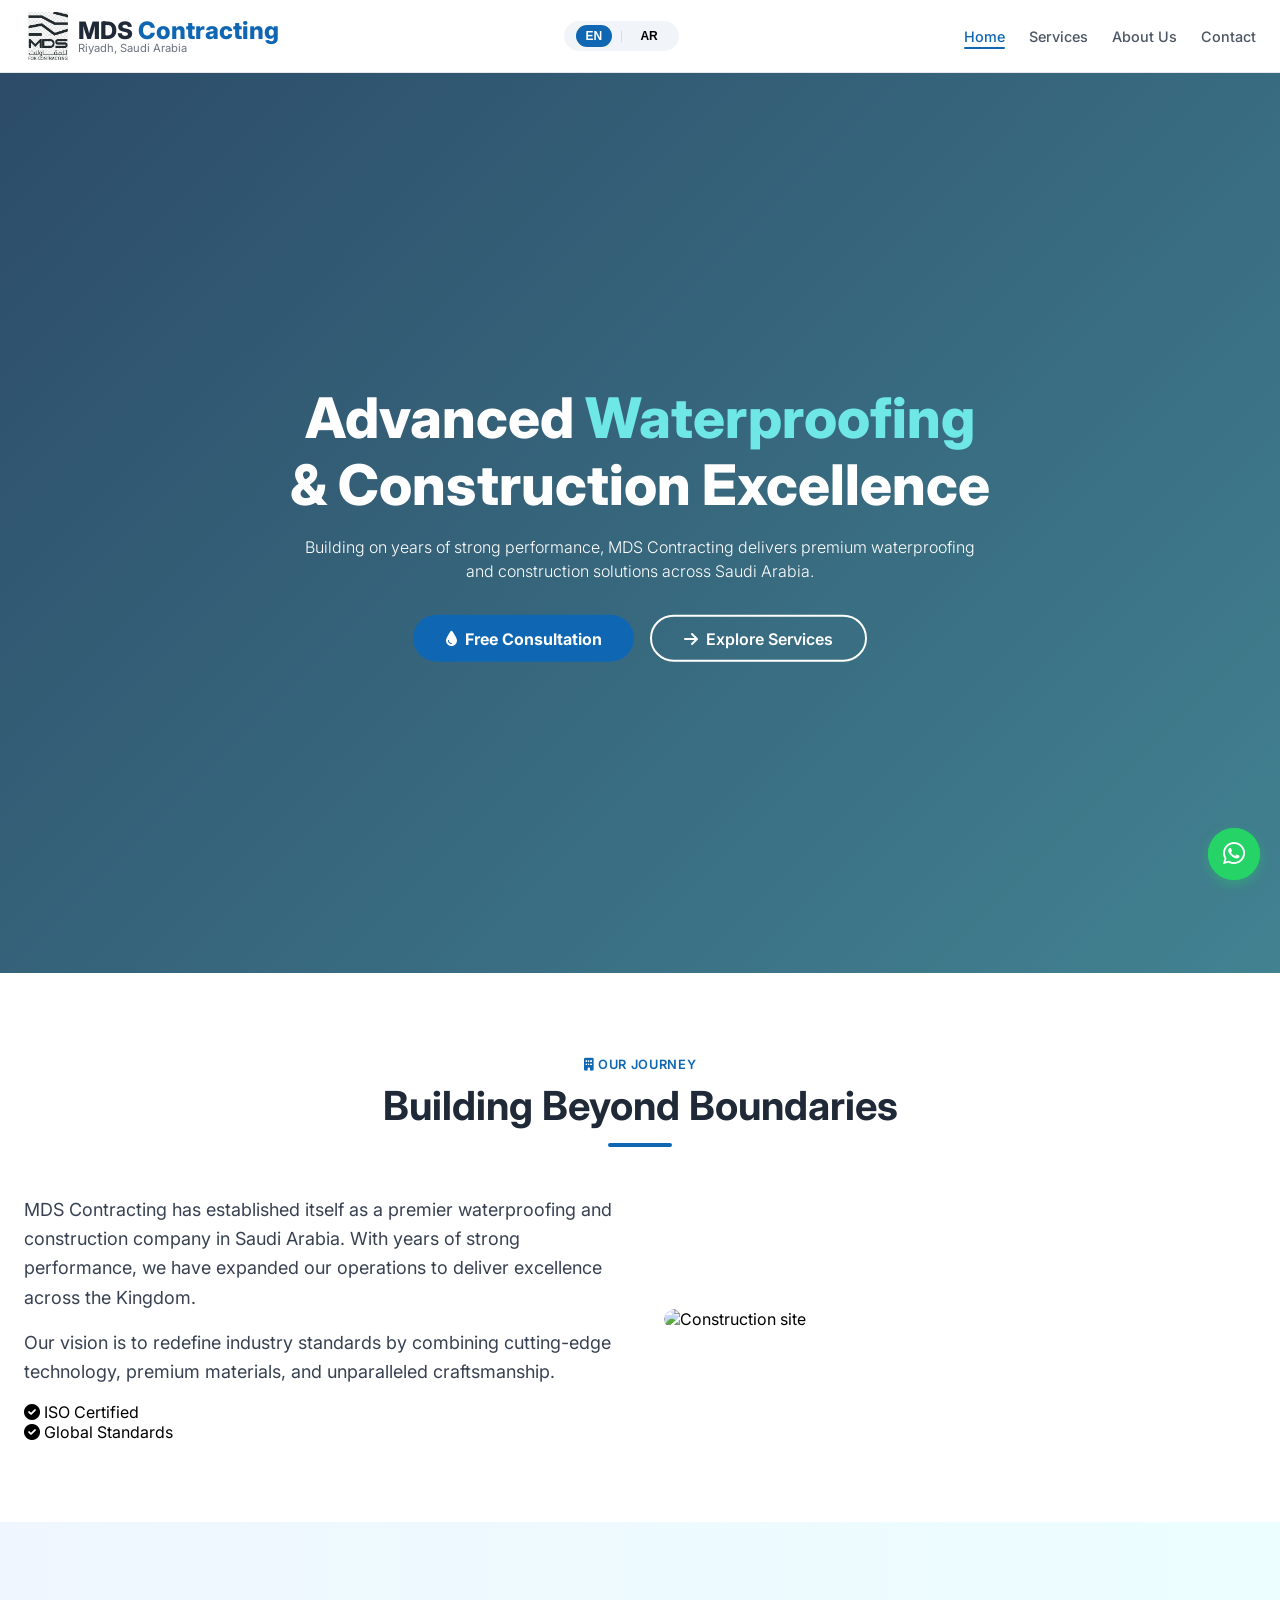
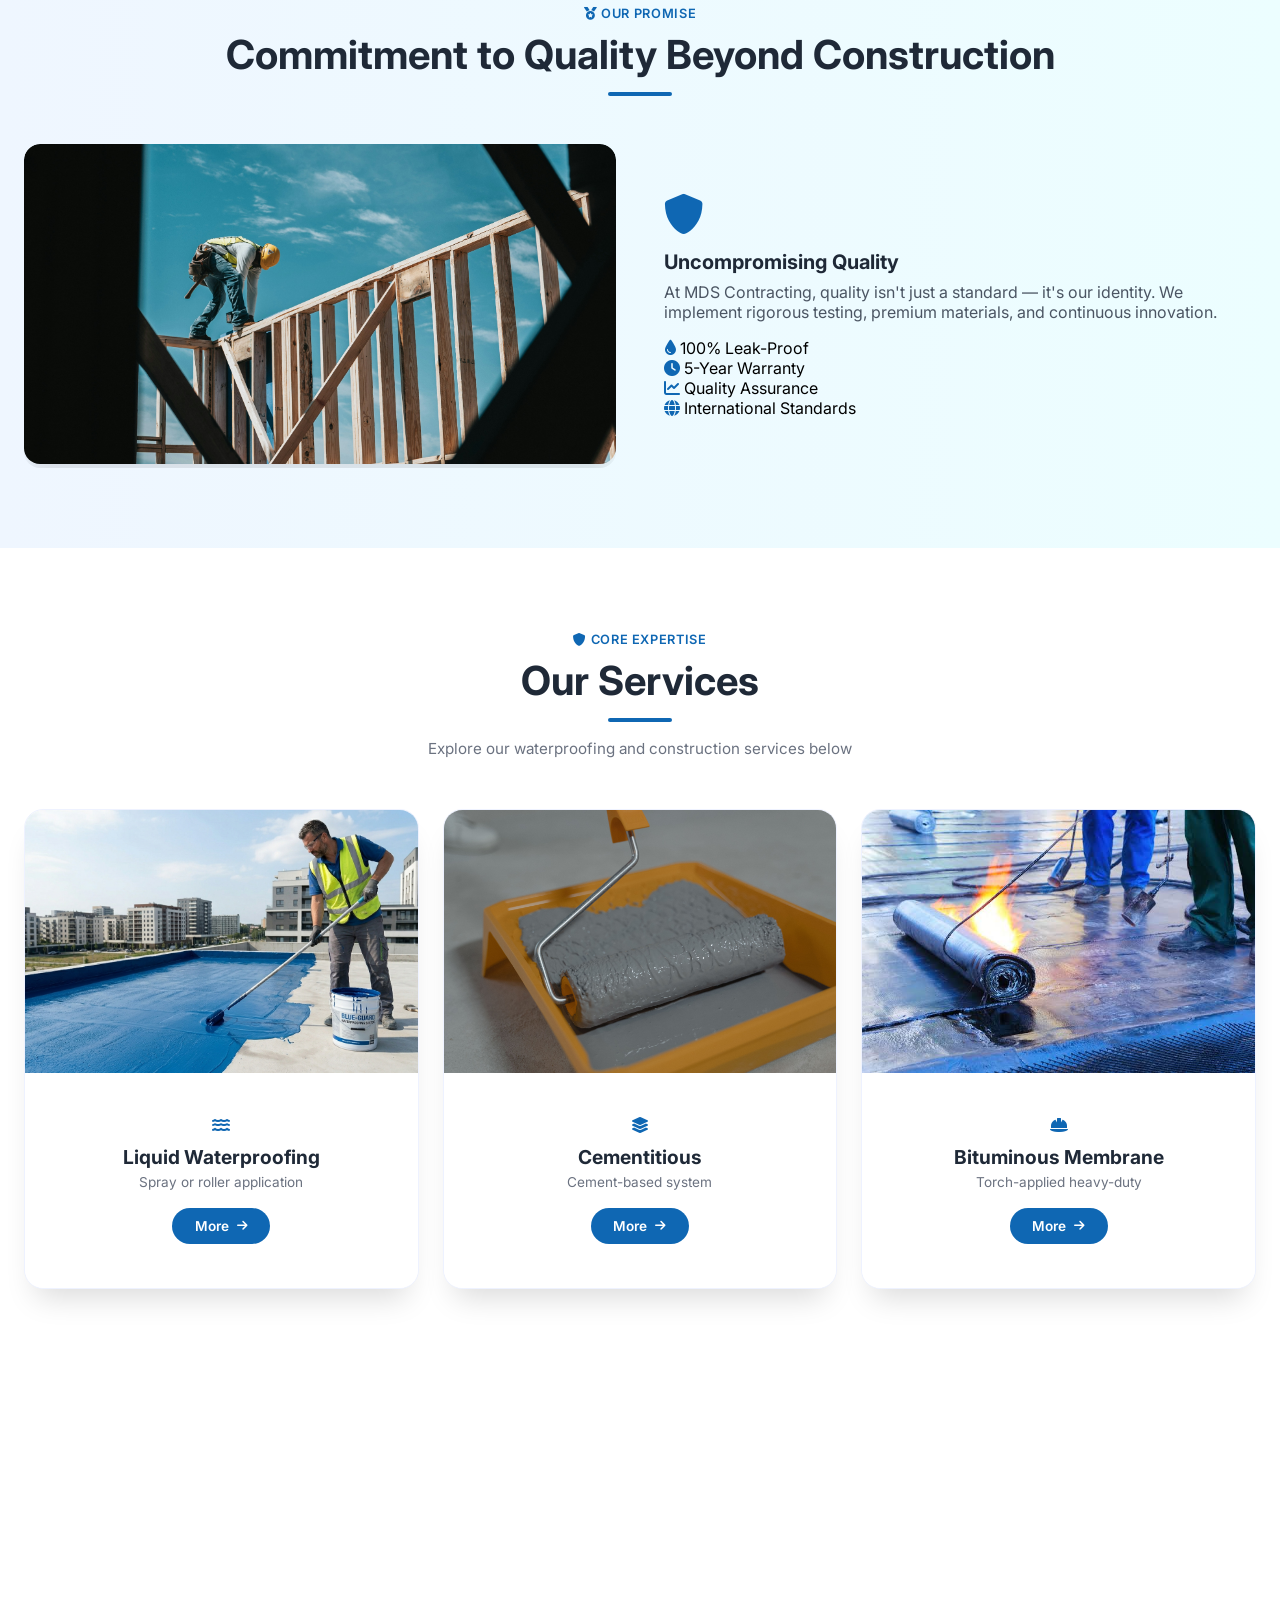
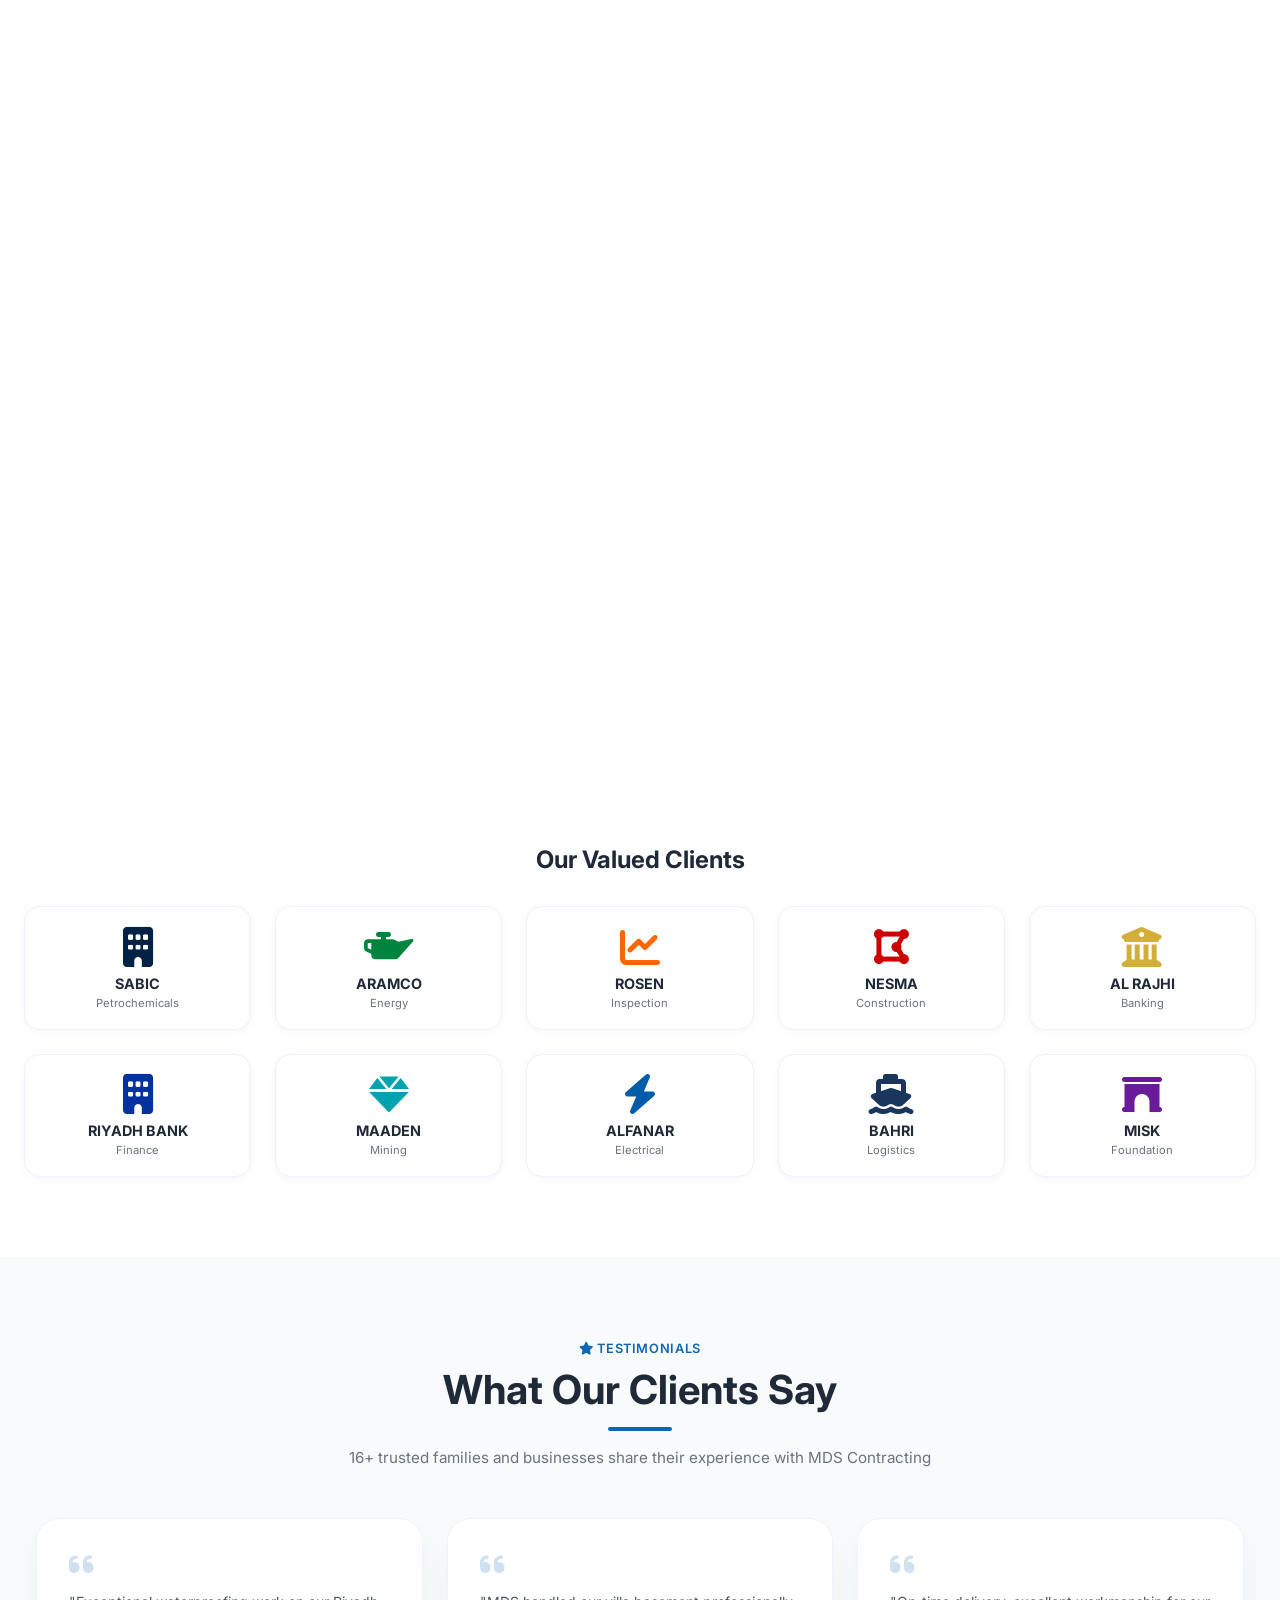
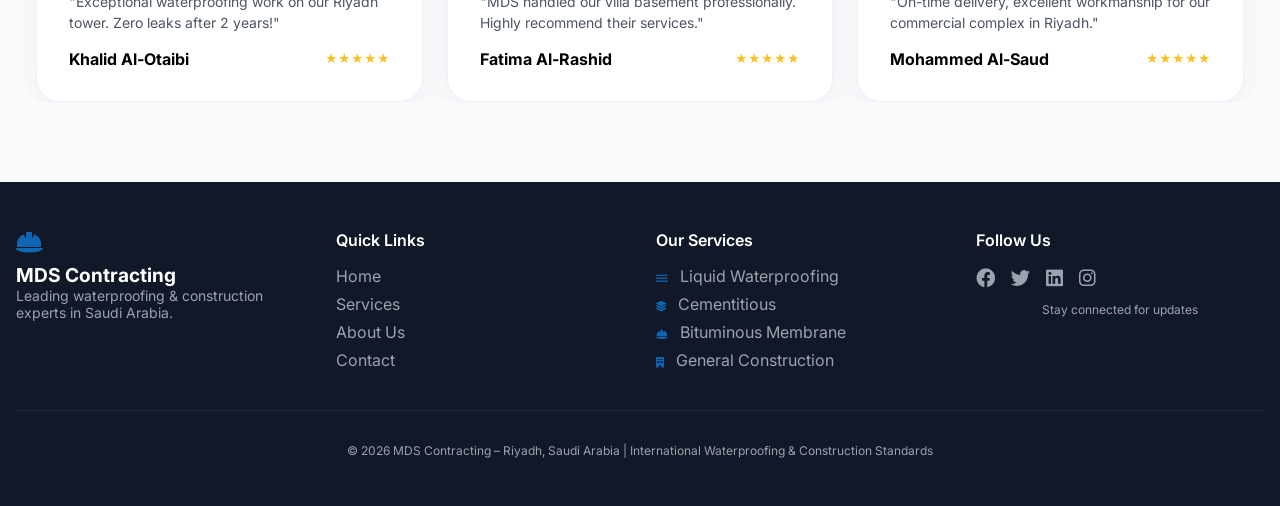
==== commit 31ce263f: "add services pages" ====
--- a/index.html
+++ b/index.html
@@ -113,15 +113,15 @@
           <span class="section-tag"><i class="fas fa-shield-alt"></i> <span data-en="Core Expertise" data-ar="الخبرات الأساسية">Core Expertise</span></span>
           <h2 class="section-title" data-en="Our Services" data-ar="خدماتنا">Our Services</h2>
           <div class="section-divider"></div>
-          <p class="section-subtitle" data-en="Click on any card to flip & discover detailed information" data-ar="انقر على أي بطاقة للقلب واكتشاف معلومات مفصلة">Click on any card to flip & discover detailed information</p>
+          <p class="section-subtitle" data-en="Explore our waterproofing and construction services below" data-ar="اكتشف خدمات العزل المائي والبناء لدينا أدناه">Explore our waterproofing and construction services below</p>
         </div>
         <div class="services-grid">
-          <div class="flip-card service-card" data-flip><div class="flip-card-inner"><div class="flip-card-front"><img src="liquid Waterproofing.png?auto=compress&cs=tinysrgb&w=600" class="card-img"><div class="card-body"><i class="fas fa-water text-primary text-3xl mb-3"></i><h3 class="card-title" data-en="Liquid Waterproofing" data-ar="العزل المائي السائل">Liquid Waterproofing</h3><p class="card-text" data-en="Spray or roller application" data-ar="تطبيق بالرش أو الأسطوانة">Spray or roller application</p></div></div><div class="flip-card-back"><i class="fas fa-info-circle text-4xl mb-3"></i><h3>Liquid Waterproofing</h3><div class="flip-details"><p><i class="fas fa-check-circle"></i> Spray or roller application</p><p><i class="fas fa-check-circle"></i> Elastomeric — stretches with cracks</p><p><i class="fas fa-check-circle"></i> UV resistant coating available</p><p><i class="fas fa-check-circle"></i> Long-lasting seamless finish</p><p class="best-for"><i class="fas fa-star"></i> Best for: Rooftops & exposed surfaces</p></div></div></div></div>
-          <div class="flip-card service-card" data-flip><div class="flip-card-inner"><div class="flip-card-front"><img src="cementitious Waterproofing.jpg?auto=compress&cs=tinysrgb&w=600" class="card-img"><div class="card-body"><i class="fas fa-layer-group text-primary text-3xl mb-3"></i><h3 class="card-title" data-en="Cementitious" data-ar="الأسمنتي">Cementitious</h3><p class="card-text" data-en="Cement-based system" data-ar="نظام قائم على الأسمنت">Cement-based system</p></div></div><div class="flip-card-back"><i class="fas fa-info-circle text-4xl mb-3"></i><h3>Cementitious</h3><div class="flip-details"><p><i class="fas fa-check-circle"></i> Basements, water tanks, swimming pools</p><p><i class="fas fa-check-circle"></i> Positive & negative side application</p><p><i class="fas fa-check-circle"></i> Breathable but water-tight</p><p class="best-for"><i class="fas fa-star"></i> Best for: Underground & wet areas</p></div></div></div></div>
-          <div class="flip-card service-card" data-flip><div class="flip-card-inner"><div class="flip-card-front"><img src="bituminous Waterproofing.jpeg?auto=compress&cs=tinysrgb&w=600" class="card-img"><div class="card-body"><i class="fas fa-hard-hat text-primary text-3xl mb-3"></i><h3 class="card-title" data-en="Bituminous Membrane" data-ar="الغشاء البيتوميني">Bituminous Membrane</h3><p class="card-text" data-en="Torch-applied heavy-duty" data-ar="تطبيق باللهب - خدمات شاقة">Torch-applied heavy-duty</p></div></div><div class="flip-card-back"><i class="fas fa-info-circle text-4xl mb-3"></i><h3>Bituminous Membrane</h3><div class="flip-details"><p><i class="fas fa-check-circle"></i> Heavy traffic rooftops</p><p><i class="fas fa-check-circle"></i> Extremely durable — 15-20 years</p><p class="best-for"><i class="fas fa-star"></i> Best for: Industrial & commercial roofs</p></div></div></div></div>
-          <div class="flip-card service-card" data-flip><div class="flip-card-inner"><div class="flip-card-front"><img src="Polyurethene Waterproofing.jfif?auto=compress&cs=tinysrgb&w=600" class="card-img"><div class="card-body"><i class="fas fa-tint-slash text-primary text-3xl mb-3"></i><h3 class="card-title" data-en="Polyurethane" data-ar="البولي يوريثين">Polyurethane</h3><p class="card-text" data-en="Highly elastic, UV stable" data-ar="مرونة عالية، ثابت للأشعة فوق البنفسجية">Highly elastic, UV stable</p></div></div><div class="flip-card-back"><i class="fas fa-info-circle text-4xl mb-3"></i><h3>Polyurethane</h3><div class="flip-details"><p><i class="fas fa-check-circle"></i> Car park decks, balconies, podiums</p><p><i class="fas fa-check-circle"></i> Chemical & abrasion resistant</p><p class="best-for"><i class="fas fa-star"></i> Best for: Exposed decks & parking areas</p></div></div></div></div>
-          <div class="flip-card service-card" data-flip><div class="flip-card-inner"><div class="flip-card-front"><img src="Genenral Construction.jfif?auto=compress&cs=tinysrgb&w=600" class="card-img"><div class="card-body"><i class="fas fa-building text-primary text-3xl mb-3"></i><h3 class="card-title" data-en="General Construction" data-ar="البناء العام">General Construction</h3><p class="card-text" data-en="Residential & commercial" data-ar="سكني وتجاري">Residential & commercial</p></div></div><div class="flip-card-back"><i class="fas fa-info-circle text-4xl mb-3"></i><h3>General Construction</h3><div class="flip-details"><p><i class="fas fa-check-circle"></i> Renovation & fitout works</p><p><i class="fas fa-check-circle"></i> Site supervision & project management</p><p class="best-for"><i class="fas fa-star"></i> Best for: Full turnkey projects</p></div></div></div></div>
-          <div class="flip-card service-card" data-flip><div class="flip-card-inner"><div class="flip-card-front"><img src="https://images.pexels.com/photos/323705/pexels-photo-323705.jpeg?auto=compress&cs=tinysrgb&w=600" class="card-img"><div class="card-body"><i class="fas fa-ruler-combined text-primary text-3xl mb-3"></i><h3 class="card-title" data-en="Concrete & Foundation" data-ar="الخرسانة والأساسات">Concrete & Foundation</h3><p class="card-text" data-en="Structural repairs" data-ar="إصلاحات هيكلية">Structural repairs</p></div></div><div class="flip-card-back"><i class="fas fa-info-circle text-4xl mb-3"></i><h3>Concrete & Foundation</h3><div class="flip-details"><p><i class="fas fa-check-circle"></i> Foundation repair & underpinning</p><p><i class="fas fa-check-circle"></i> Concrete crack injection</p><p class="best-for"><i class="fas fa-star"></i> Best for: Old buildings & damage repair</p></div></div></div></div>
+          <div class="flip-card service-card"><div class="flip-card-front"><img src="images/other/liquid Waterproofing.png" class="card-img"><div class="card-body"><i class="fas fa-water text-primary text-3xl mb-3"></i><h3 class="card-title" data-en="Liquid Waterproofing" data-ar="العزل المائي السائل">Liquid Waterproofing</h3><p class="card-text" data-en="Spray or roller application" data-ar="تطبيق بالرش أو الأسطوانة">Spray or roller application</p><a href="Liquid waterproofing.html" class="card-more-btn"><span data-en="More" data-ar="المزيد">More</span> <i class="fas fa-arrow-right"></i></a></div></div></div>
+          <div class="flip-card service-card"><div class="flip-card-front"><img src="images/other/cementitious Waterproofing.jpg" class="card-img"><div class="card-body"><i class="fas fa-layer-group text-primary text-3xl mb-3"></i><h3 class="card-title" data-en="Cementitious" data-ar="الأسمنتي">Cementitious</h3><p class="card-text" data-en="Cement-based system" data-ar="نظام قائم على الأسمنت">Cement-based system</p><a href="Cementitious waterproofing.html" class="card-more-btn"><span data-en="More" data-ar="المزيد">More</span> <i class="fas fa-arrow-right"></i></a></div></div></div>
+          <div class="flip-card service-card"><div class="flip-card-front"><img src="images/other/bituminous Waterproofing.jpeg" class="card-img"><div class="card-body"><i class="fas fa-hard-hat text-primary text-3xl mb-3"></i><h3 class="card-title" data-en="Bituminous Membrane" data-ar="الغشاء البيتوميني">Bituminous Membrane</h3><p class="card-text" data-en="Torch-applied heavy-duty" data-ar="تطبيق باللهب - خدمات شاقة">Torch-applied heavy-duty</p><a href="Bituminous membrane .html" class="card-more-btn"><span data-en="More" data-ar="المزيد">More</span> <i class="fas fa-arrow-right"></i></a></div></div></div>
+          <div class="flip-card service-card"><div class="flip-card-front"><img src="images/other/Polyurethene.jpg" class="card-img"><div class="card-body"><i class="fas fa-tint-slash text-primary text-3xl mb-3"></i><h3 class="card-title" data-en="Polyurethane" data-ar="البولي يوريثين">Polyurethane</h3><p class="card-text" data-en="Highly elastic, UV stable" data-ar="مرونة عالية، ثابت للأشعة فوق البنفسجية">Highly elastic, UV stable</p><a href="Polyurethane waterproofing.html" class="card-more-btn"><span data-en="More" data-ar="المزيد">More</span> <i class="fas fa-arrow-right"></i></a></div></div></div>
+          <div class="flip-card service-card"><div class="flip-card-front"><img src="images/other/General Construction.jpg" class="card-img"><div class="card-body"><i class="fas fa-building text-primary text-3xl mb-3"></i><h3 class="card-title" data-en="General Construction" data-ar="البناء العام">General Construction</h3><p class="card-text" data-en="Residential & commercial" data-ar="سكني وتجاري">Residential & commercial</p><a href="General construction.html" class="card-more-btn"><span data-en="More" data-ar="المزيد">More</span> <i class="fas fa-arrow-right"></i></a></div></div></div>
+          <div class="flip-card service-card"><div class="flip-card-front"><img src="images/other/Concrete Foundation.jpg" class="card-img"><div class="card-body"><i class="fas fa-ruler-combined text-primary text-3xl mb-3"></i><h3 class="card-title" data-en="Concrete & Foundation" data-ar="الخرسانة والأساسات">Concrete & Foundation</h3><p class="card-text" data-en="Structural repairs" data-ar="إصلاحات هيكلية">Structural repairs</p><a href="Concrete foundation.html" class="card-more-btn"><span data-en="More" data-ar="المزيد">More</span> <i class="fas fa-arrow-right"></i></a></div></div></div>
         </div>
       </div>
     </section>
--- a/style.css
+++ b/style.css
@@ -721,7 +721,7 @@
 @media (min-width: 768px) { .zoom-img { height: 20rem; } }
 @media (max-width: 480px) { .zoom-img { height: 10rem; } }
 
-/* ======================== SERVICES GRID - FLIP CARDS - LEFT ANIMATION ======================== */
+/* ======================== SERVICES GRID - STATIC CARDS - LEFT ANIMATION ======================== */
 .services-grid {
   display: grid;
   gap: 1.5rem;
@@ -740,102 +740,61 @@
 .flip-card {
   background-color: transparent;
   width: 100%;
-  height: 520px;
-  perspective: 1500px;
-  cursor: pointer;
-}
-.flip-card-inner {
-  position: relative;
+  height: 480px;
+}
+.flip-card-front {
   width: 100%;
   height: 100%;
-  transition: transform 0.6s cubic-bezier(0.23, 1, 0.32, 1);
-  transform-style: preserve-3d;
-  border-radius: 1.2rem;
-}
-.flip-card.flipped .flip-card-inner { transform: rotateY(180deg); }
-.flip-card-front, .flip-card-back {
-  position: absolute;
-  width: 100%;
-  height: 100%;
-  backface-visibility: hidden;
+  background-color: white;
+  display: flex;
+  flex-direction: column;
+  border: 1px solid #eef2ff;
   border-radius: 1.2rem;
   overflow: hidden;
   box-shadow: 0 20px 30px -12px rgba(0,0,0,0.15);
-}
-.flip-card-front {
-  background-color: white;
-  display: flex;
-  flex-direction: column;
-  border: 1px solid #eef2ff;
   transition: all 0.3s ease;
 }
 .card-img { 
   width: 100%; 
-  height: 70%; 
+  height: 55%; 
   object-fit: cover; 
 }
 .card-body {
-  height: 30%;
-  padding: 1rem;
+  height: 45%;
+  padding: 1.2rem;
   text-align: center;
   display: flex;
   flex-direction: column;
+  align-items: center;
   justify-content: center;
   background: white;
   transition: all 0.3s ease;
 }
 .card-title { font-size: 1.2rem; font-weight: 700; color: #1f2937; margin-bottom: 0.3rem; text-align: center; }
-.card-text { color: #6b7280; font-size: 0.85rem; line-height: 1.4; text-align: center; }
+.card-text { color: #6b7280; font-size: 0.85rem; line-height: 1.4; text-align: center; margin-bottom: 1rem; }
 .flip-card-front:hover {
   border: 1px solid var(--primary);
   box-shadow: 0 20px 30px -12px rgba(15,103,179,0.25);
-}
-.flip-card-front:hover .card-body {
-  background: linear-gradient(135deg, #ffffff 0%, #e0f2fe 100%);
+  transform: translateY(-5px);
 }
 .flip-card-front:hover .card-title { color: var(--primary); }
-.flip-card-back {
-  background: linear-gradient(135deg, var(--primary), var(--accent));
-  color: white;
-  transform: rotateY(180deg);
-  display: flex;
-  flex-direction: column;
-  justify-content: center;
-  align-items: center;
-  padding: 1.5rem;
-  overflow-y: auto;
-  text-align: center;
-}
-.flip-card-back h3 {
-  font-size: 1.3rem;
-  font-weight: 700;
-  text-align: center;
-  margin-bottom: 1rem;
-  color: white;
-}
-.flip-details { width: 100%; text-align: left; margin-top: 0.5rem; }
-.flip-details p {
-  margin: 0.6rem 0;
+
+.card-more-btn {
+  display: inline-flex;
+  align-items: center;
+  gap: 0.5rem;
+  padding: 0.6rem 1.4rem;
+  background: var(--primary);
+  color: white !important;
+  border-radius: 2rem;
+  font-weight: 600;
   font-size: 0.85rem;
-  line-height: 1.4;
-  display: flex;
-  align-items: flex-start;
-  gap: 0.6rem;
-  text-align: left;
-}
-.flip-details p i { margin-top: 0.2rem; flex-shrink: 0; font-size: 0.8rem; color: white; }
-.flip-details .best-for {
-  margin-top: 1rem;
-  padding-top: 0.75rem;
-  border-top: 1px solid rgba(255,255,255,0.3);
-  font-weight: 700;
-  font-size: 0.9rem;
-  text-align: center;
-  display: flex;
-  align-items: center;
-  justify-content: center;
-  gap: 0.5rem;
-}
+  text-decoration: none;
+  transition: all 0.3s ease;
+}
+.card-more-btn i { font-size: 0.75rem; transition: transform 0.3s ease; }
+.card-more-btn:hover { background: var(--primary-dark); transform: translateX(3px); }
+.card-more-btn:hover i { transform: translateX(3px); }
 
 @media (min-width: 640px) { 
   .services-grid { grid-template-columns: repeat(2, 1fr); } 
@@ -845,41 +804,33 @@
 }
 
 @media (max-width: 768px) {
-  .flip-card { height: 420px; }
-  .card-body { padding: 0.7rem; }
+  .flip-card { height: 400px; }
+  .card-body { padding: 0.9rem; }
   .card-title { font-size: 0.95rem; }
-  .card-text { font-size: 0.7rem; }
-  .flip-card-back { padding: 0.8rem; }
-  .flip-card-back h3 { font-size: 1rem; }
-  .flip-details p { font-size: 0.7rem; margin: 0.4rem 0; }
-}
-
-@media (max-width: 480px) {
-  .flip-card { height: 350px; }
-  .card-img { height: 65%; }
+  .card-text { font-size: 0.7rem; margin-bottom: 0.6rem; }
+  .card-more-btn { padding: 0.5rem 1.1rem; font-size: 0.75rem; }
+}
+
+@media (max-width: 480px) {
+  .flip-card { height: 340px; }
+  .card-img { height: 50%; }
   .card-body { 
-    height: 35%; 
-    padding: 0.5rem; 
+    height: 50%; 
+    padding: 0.6rem; 
   }
   .card-title { font-size: 0.85rem; margin-bottom: 0.2rem; }
-  .card-text { font-size: 0.65rem; }
-  .flip-card-back { padding: 0.6rem; }
-  .flip-card-back h3 { font-size: 0.85rem; margin-bottom: 0.5rem; }
-  .flip-details p { font-size: 0.6rem; margin: 0.3rem 0; gap: 0.4rem; }
-  .flip-details p i { font-size: 0.6rem; }
-  .flip-details .best-for { font-size: 0.7rem; margin-top: 0.5rem; padding-top: 0.4rem; }
+  .card-text { font-size: 0.65rem; margin-bottom: 0.5rem; }
+  .card-more-btn { padding: 0.4rem 0.9rem; font-size: 0.7rem; }
   .services-grid { gap: 0.8rem; }
 }
 
 @media (max-width: 360px) {
-  .flip-card { height: 300px; }
-  .card-img { height: 60%; }
-  .card-body { padding: 0.3rem; height: 40%; }
+  .flip-card { height: 310px; }
+  .card-img { height: 48%; }
+  .card-body { padding: 0.4rem; height: 52%; }
   .card-title { font-size: 0.75rem; }
-  .card-text { font-size: 0.55rem; }
-  .flip-card-back { padding: 0.4rem; }
-  .flip-card-back h3 { font-size: 0.75rem; }
-  .flip-details p { font-size: 0.55rem; margin: 0.2rem 0; }
+  .card-text { font-size: 0.55rem; margin-bottom: 0.4rem; }
+  .card-more-btn { padding: 0.35rem 0.8rem; font-size: 0.6rem; }
 }
 
 /* ======================== STATS ======================== */
@@ -1941,4 +1892,134 @@
     margin-bottom: 0.6rem;
     gap: 0.3rem;
   }
+}
+
+/* ===== CAROUSEL / SLIDER ===== */
+.carousel-wrapper {
+  max-width: 900px;
+  margin: 0 auto 2rem;
+  position: relative;
+  border-radius: 1.5rem;
+  overflow: hidden;
+  background: #f1f5f9;
+  box-shadow: 0 20px 40px -12px rgba(0, 0, 0, 0.15);
+}
+
+.carousel-container {
+  position: relative;
+  width: 100%;
+  overflow: hidden;
+  border-radius: 1.5rem;
+}
+
+.carousel-track {
+  display: flex;
+  transition: transform 0.5s ease-in-out;
+  will-change: transform;
+}
+
+.carousel-slide {
+  flex: 0 0 100%;
+  aspect-ratio: 16 / 9;
+  background: #1f2937;
+}
+
+.carousel-slide img {
+  width: 100%;
+  height: 100%;
+  object-fit: cover;
+  display: block;
+  pointer-events: none;
+}
+
+/* Arrows */
+.carousel-btn {
+  position: absolute;
+  top: 50%;
+  transform: translateY(-50%);
+  z-index: 10;
+  background: rgba(255, 255, 255, 0.85);
+  border: none;
+  width: 44px;
+  height: 44px;
+  border-radius: 50%;
+  display: flex;
+  align-items: center;
+  justify-content: center;
+  cursor: pointer;
+  font-size: 1.2rem;
+  color: #1f2937;
+  box-shadow: 0 4px 12px rgba(0,0,0,0.15);
+  transition: all 0.2s ease;
+  backdrop-filter: blur(4px);
+}
+.carousel-btn:hover {
+  background: #ffffff;
+  box-shadow: 0 6px 20px rgba(15, 103, 179, 0.3);
+  color: var(--primary);
+}
+.carousel-btn.prev { left: 12px; }
+.carousel-btn.next { right: 12px; }
+.carousel-btn:active { transform: translateY(-50%) scale(0.92); }
+
+/* Dots */
+.carousel-dots {
+  position: absolute;
+  bottom: 16px;
+  left: 50%;
+  transform: translateX(-50%);
+  z-index: 10;
+  display: flex;
+  gap: 8px;
+  background: rgba(0,0,0,0.35);
+  padding: 6px 14px;
+  border-radius: 30px;
+  backdrop-filter: blur(4px);
+}
+.carousel-dot {
+  width: 10px;
+  height: 10px;
+  border-radius: 50%;
+  background: rgba(255,255,255,0.5);
+  cursor: pointer;
+  transition: all 0.3s ease;
+  border: none;
+}
+.carousel-dot.active {
+  background: #ffffff;
+  width: 24px;
+  border-radius: 6px;
+}
+.carousel-dot:hover {
+  background: rgba(255,255,255,0.9);
+}
+
+/* Responsive */
+@media (max-width: 768px) {
+  .carousel-btn {
+    width: 34px;
+    height: 34px;
+    font-size: 0.9rem;
+  }
+  .carousel-btn.prev { left: 6px; }
+  .carousel-btn.next { right: 6px; }
+  .carousel-dots { gap: 6px; padding: 4px 10px; }
+  .carousel-dot { width: 8px; height: 8px; }
+  .carousel-dot.active { width: 18px; }
+}
+
+@media (max-width: 480px) {
+  .carousel-wrapper { border-radius: 0.8rem; }
+  .carousel-container { border-radius: 0.8rem; }
+  .carousel-slide { aspect-ratio: 4 / 3; }
+  .carousel-btn {
+    width: 28px;
+    height: 28px;
+    font-size: 0.7rem;
+  }
+  .carousel-btn.prev { left: 4px; }
+  .carousel-btn.next { right: 4px; }
+  .carousel-dots { bottom: 10px; gap: 4px; padding: 3px 8px; }
+  .carousel-dot { width: 6px; height: 6px; }
+  .carousel-dot.active { width: 14px; }
 }
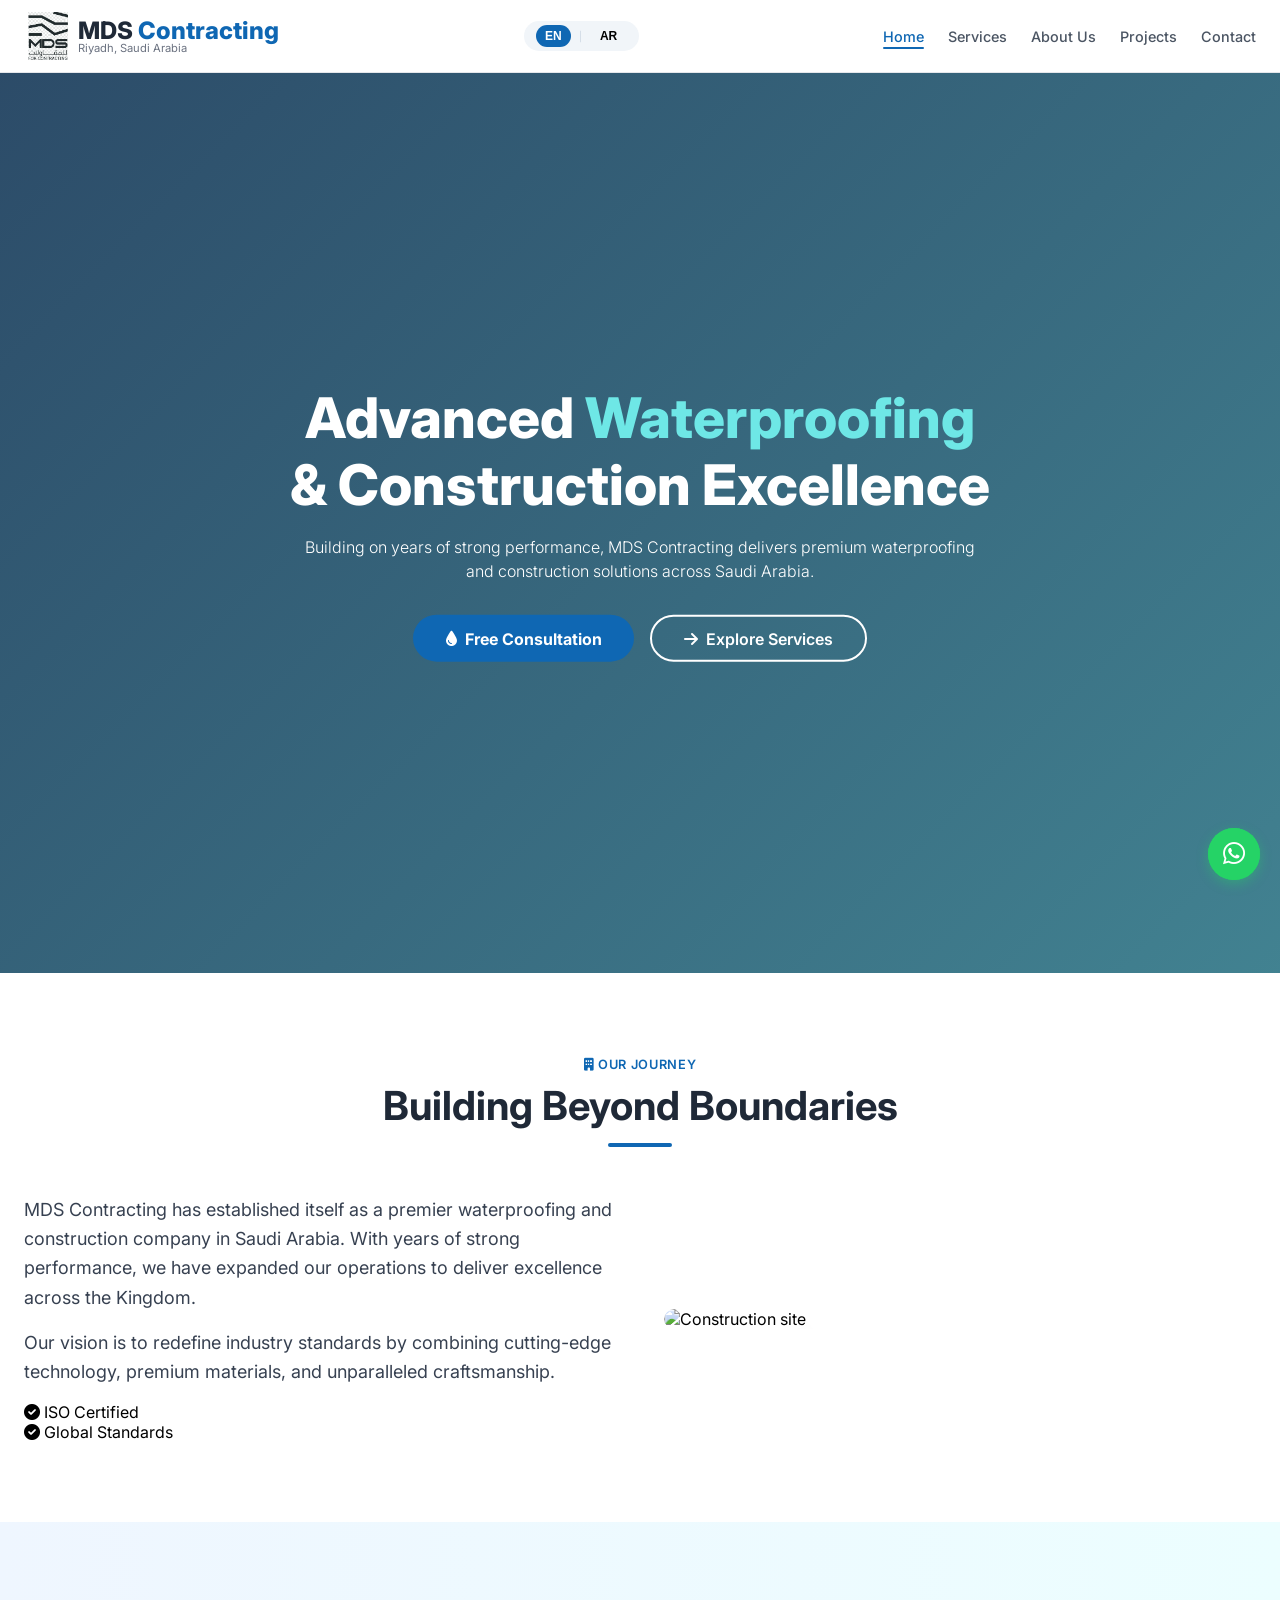
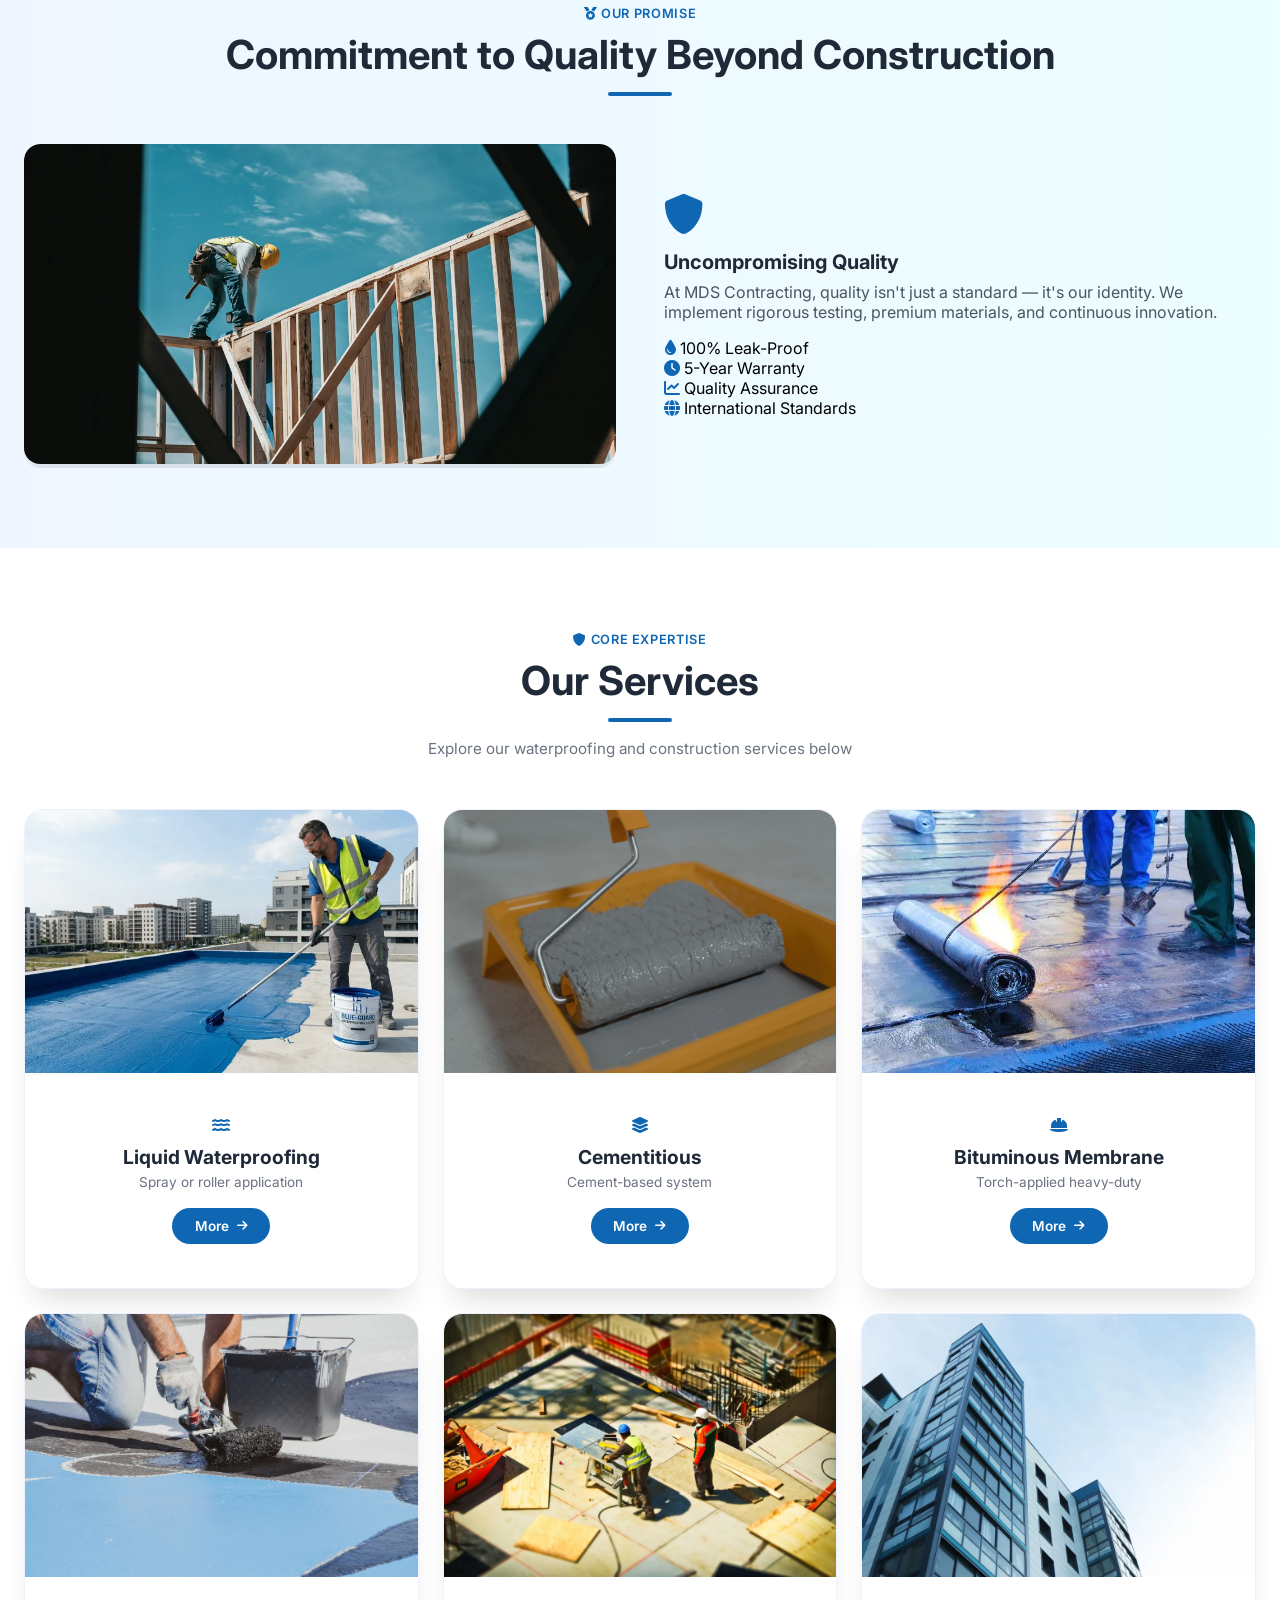
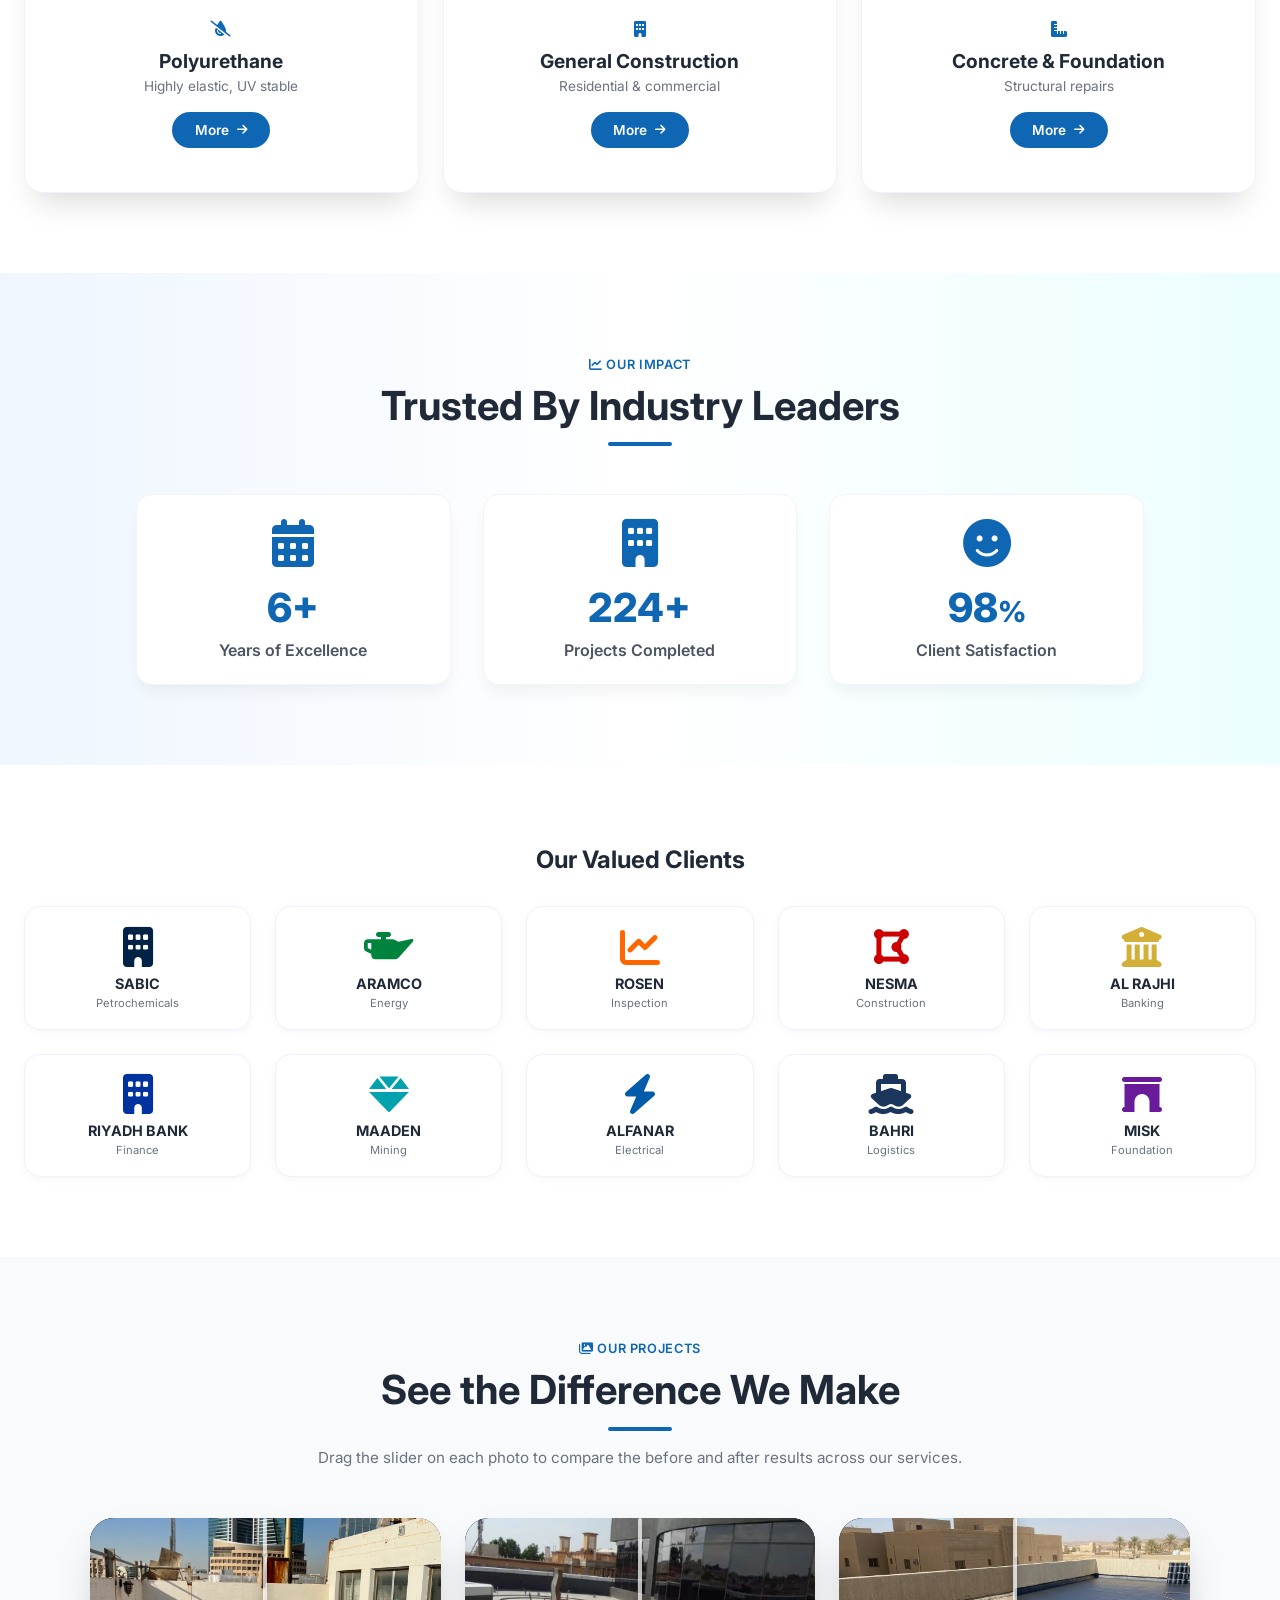
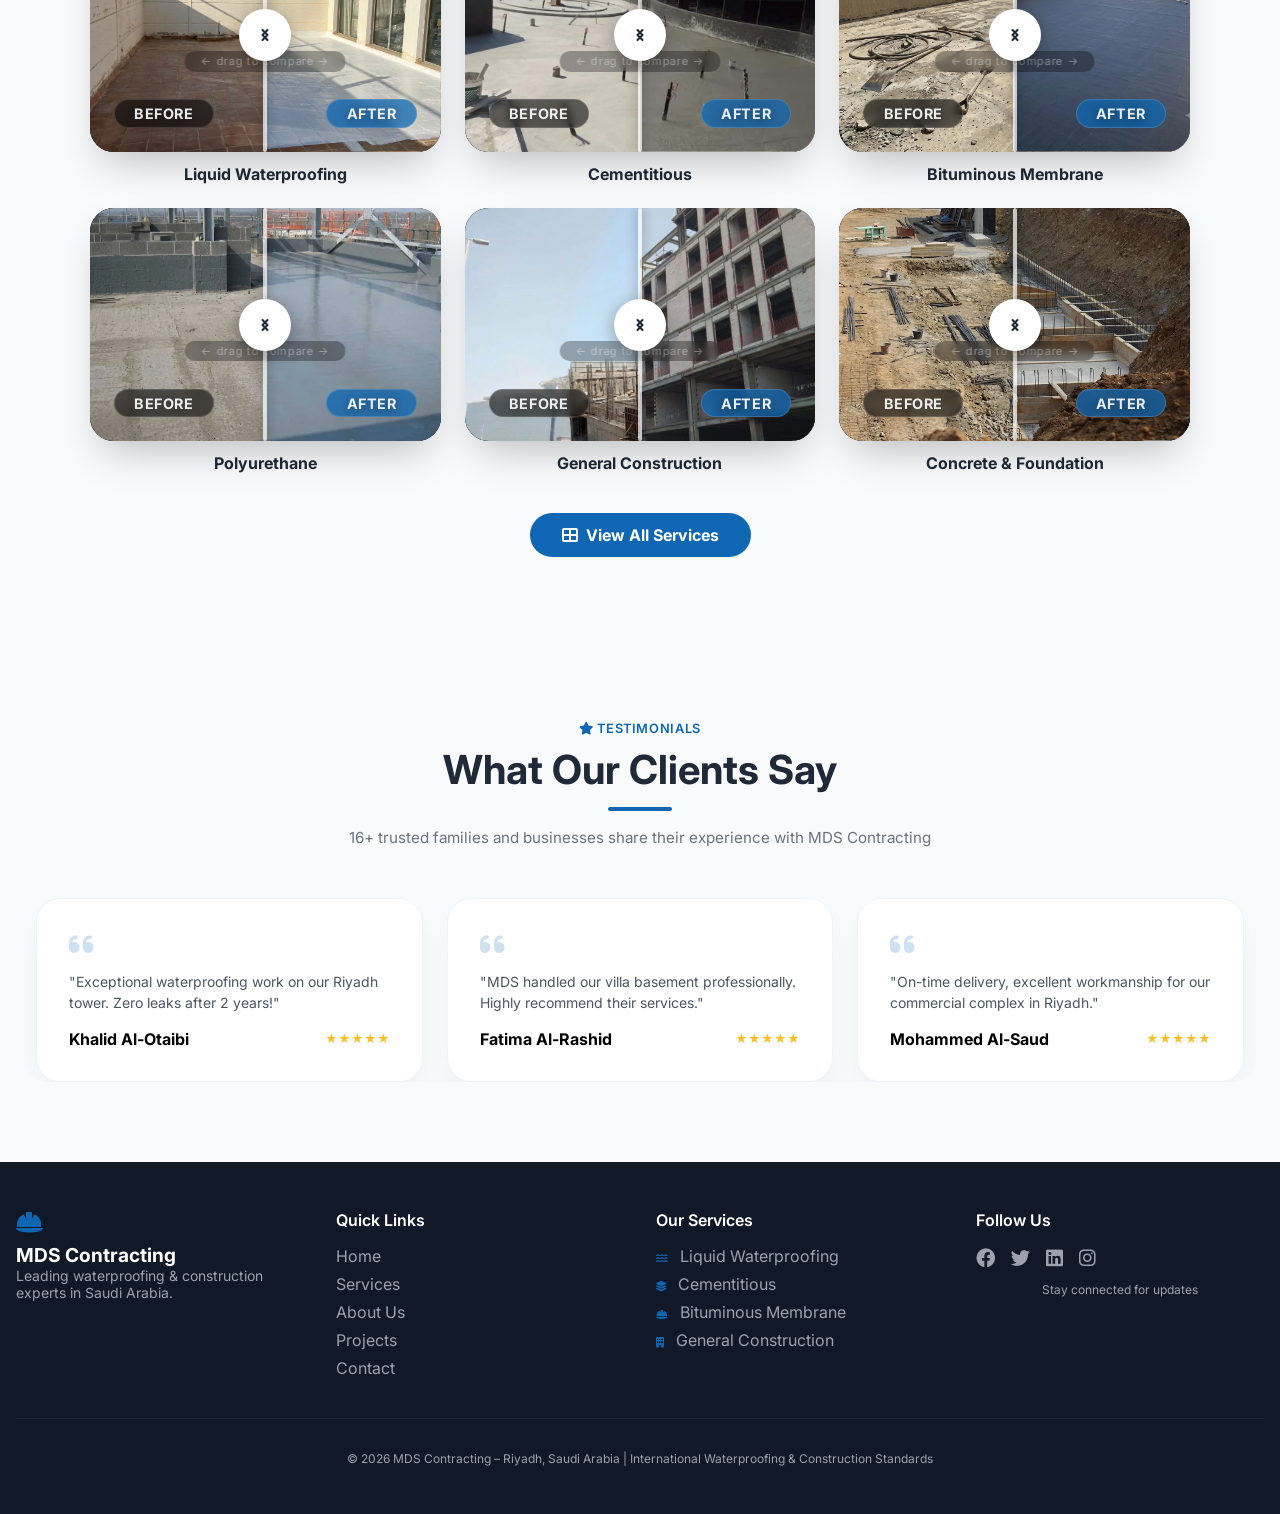
==== commit 67407b86: "convert images into webp" ====
--- a/index.html
+++ b/index.html
@@ -13,7 +13,7 @@
   <nav class="navbar" id="navbar">
     <div class="nav-container">
       <div class="logo-area">
-        <img src="mds logo.jpeg" alt="MDS Logo" class="logo-img" onerror="this.src='https://placehold.co/200x200/0f67b3/white?text=MDS'">
+        <img src="images/other/mds logo.webp" alt="MDS Logo" class="logo-img" onerror="this.src='https://placehold.co/200x200/0f67b3/white?text=MDS'">
         <div>
           <h1 class="logo-text">MDS <span class="text-primary">Contracting</span></h1>
           <p class="logo-subtext">Riyadh, Saudi Arabia</p>
@@ -31,6 +31,7 @@
         <a href="index.html" class="nav-link active" data-en="Home" data-ar="الرئيسية">Home</a>
         <a href="services.html" class="nav-link" data-en="Services" data-ar="الخدمات">Services</a>
         <a href="about.html" class="nav-link" data-en="About Us" data-ar="من نحن">About Us</a>
+        <a href="projects.html" class="nav-link" data-en="Projects" data-ar="مشاريعنا">Projects</a>
         <a href="contact.html" class="nav-link" data-en="Contact" data-ar="اتصل بنا">Contact</a>
       </div>
     </div>
@@ -38,6 +39,7 @@
       <a href="index.html" class="mobile-nav-link active" data-en="Home" data-ar="الرئيسية">Home</a>
       <a href="services.html" class="mobile-nav-link" data-en="Services" data-ar="الخدمات">Services</a>
       <a href="about.html" class="mobile-nav-link" data-en="About Us" data-ar="من نحن">About Us</a>
+      <a href="projects.html" class="mobile-nav-link" data-en="Projects" data-ar="مشاريعنا">Projects</a>
       <a href="contact.html" class="mobile-nav-link" data-en="Contact" data-ar="اتصل بنا">Contact</a>
     </div>
   </nav>
@@ -45,7 +47,7 @@
   <main>
     <section class="hero-section">
       <video autoplay muted loop playsinline class="hero-video">
-        <source src="PixVerse_V6_Image_Text_360P_Minimal_modern_con.mp4" type="video/mp4">
+        <source src="images/other/PixVerse V6 Image Text 360P Minimal modern con.mp4" type="video/mp4">
       </video>
       <div class="hero-overlay"></div>
       <div class="hero-content">
@@ -90,7 +92,7 @@
         </div>
         <div class="two-column reverse">
           <div class="order-2 img-hover-zoom">
-            <img src="hero K name k upar wla.jpg" alt="Quality waterproofing" class="rounded-image zoom-img">
+            <img src="images/other/hero K name k upar wla.webp" alt="Quality waterproofing" class="rounded-image zoom-img">
           </div>
           <div class="order-1">
             <i class="fas fa-shield-alt icon-large text-primary mb-4"></i>
@@ -116,12 +118,12 @@
           <p class="section-subtitle" data-en="Explore our waterproofing and construction services below" data-ar="اكتشف خدمات العزل المائي والبناء لدينا أدناه">Explore our waterproofing and construction services below</p>
         </div>
         <div class="services-grid">
-          <div class="flip-card service-card"><div class="flip-card-front"><img src="images/other/liquid Waterproofing.png" class="card-img"><div class="card-body"><i class="fas fa-water text-primary text-3xl mb-3"></i><h3 class="card-title" data-en="Liquid Waterproofing" data-ar="العزل المائي السائل">Liquid Waterproofing</h3><p class="card-text" data-en="Spray or roller application" data-ar="تطبيق بالرش أو الأسطوانة">Spray or roller application</p><a href="Liquid waterproofing.html" class="card-more-btn"><span data-en="More" data-ar="المزيد">More</span> <i class="fas fa-arrow-right"></i></a></div></div></div>
-          <div class="flip-card service-card"><div class="flip-card-front"><img src="images/other/cementitious Waterproofing.jpg" class="card-img"><div class="card-body"><i class="fas fa-layer-group text-primary text-3xl mb-3"></i><h3 class="card-title" data-en="Cementitious" data-ar="الأسمنتي">Cementitious</h3><p class="card-text" data-en="Cement-based system" data-ar="نظام قائم على الأسمنت">Cement-based system</p><a href="Cementitious waterproofing.html" class="card-more-btn"><span data-en="More" data-ar="المزيد">More</span> <i class="fas fa-arrow-right"></i></a></div></div></div>
-          <div class="flip-card service-card"><div class="flip-card-front"><img src="images/other/bituminous Waterproofing.jpeg" class="card-img"><div class="card-body"><i class="fas fa-hard-hat text-primary text-3xl mb-3"></i><h3 class="card-title" data-en="Bituminous Membrane" data-ar="الغشاء البيتوميني">Bituminous Membrane</h3><p class="card-text" data-en="Torch-applied heavy-duty" data-ar="تطبيق باللهب - خدمات شاقة">Torch-applied heavy-duty</p><a href="Bituminous membrane .html" class="card-more-btn"><span data-en="More" data-ar="المزيد">More</span> <i class="fas fa-arrow-right"></i></a></div></div></div>
-          <div class="flip-card service-card"><div class="flip-card-front"><img src="images/other/Polyurethene.jpg" class="card-img"><div class="card-body"><i class="fas fa-tint-slash text-primary text-3xl mb-3"></i><h3 class="card-title" data-en="Polyurethane" data-ar="البولي يوريثين">Polyurethane</h3><p class="card-text" data-en="Highly elastic, UV stable" data-ar="مرونة عالية، ثابت للأشعة فوق البنفسجية">Highly elastic, UV stable</p><a href="Polyurethane waterproofing.html" class="card-more-btn"><span data-en="More" data-ar="المزيد">More</span> <i class="fas fa-arrow-right"></i></a></div></div></div>
-          <div class="flip-card service-card"><div class="flip-card-front"><img src="images/other/General Construction.jpg" class="card-img"><div class="card-body"><i class="fas fa-building text-primary text-3xl mb-3"></i><h3 class="card-title" data-en="General Construction" data-ar="البناء العام">General Construction</h3><p class="card-text" data-en="Residential & commercial" data-ar="سكني وتجاري">Residential & commercial</p><a href="General construction.html" class="card-more-btn"><span data-en="More" data-ar="المزيد">More</span> <i class="fas fa-arrow-right"></i></a></div></div></div>
-          <div class="flip-card service-card"><div class="flip-card-front"><img src="images/other/Concrete Foundation.jpg" class="card-img"><div class="card-body"><i class="fas fa-ruler-combined text-primary text-3xl mb-3"></i><h3 class="card-title" data-en="Concrete & Foundation" data-ar="الخرسانة والأساسات">Concrete & Foundation</h3><p class="card-text" data-en="Structural repairs" data-ar="إصلاحات هيكلية">Structural repairs</p><a href="Concrete foundation.html" class="card-more-btn"><span data-en="More" data-ar="المزيد">More</span> <i class="fas fa-arrow-right"></i></a></div></div></div>
+          <div class="flip-card service-card"><div class="flip-card-front"><img src="images/other/liquid Waterproofing.webp" class="card-img"><div class="card-body"><i class="fas fa-water text-primary text-3xl mb-3"></i><h3 class="card-title" data-en="Liquid Waterproofing" data-ar="العزل المائي السائل">Liquid Waterproofing</h3><p class="card-text" data-en="Spray or roller application" data-ar="تطبيق بالرش أو الأسطوانة">Spray or roller application</p><a href="Liquid waterproofing.html" class="card-more-btn"><span data-en="More" data-ar="المزيد">More</span> <i class="fas fa-arrow-right"></i></a></div></div></div>
+          <div class="flip-card service-card"><div class="flip-card-front"><img src="images/other/cementitious Waterproofing.webp" class="card-img"><div class="card-body"><i class="fas fa-layer-group text-primary text-3xl mb-3"></i><h3 class="card-title" data-en="Cementitious" data-ar="الأسمنتي">Cementitious</h3><p class="card-text" data-en="Cement-based system" data-ar="نظام قائم على الأسمنت">Cement-based system</p><a href="Cementitious waterproofing.html" class="card-more-btn"><span data-en="More" data-ar="المزيد">More</span> <i class="fas fa-arrow-right"></i></a></div></div></div>
+          <div class="flip-card service-card"><div class="flip-card-front"><img src="images/other/bituminous Waterproofing.webp" class="card-img"><div class="card-body"><i class="fas fa-hard-hat text-primary text-3xl mb-3"></i><h3 class="card-title" data-en="Bituminous Membrane" data-ar="الغشاء البيتوميني">Bituminous Membrane</h3><p class="card-text" data-en="Torch-applied heavy-duty" data-ar="تطبيق باللهب - خدمات شاقة">Torch-applied heavy-duty</p><a href="Bituminous membrane .html" class="card-more-btn"><span data-en="More" data-ar="المزيد">More</span> <i class="fas fa-arrow-right"></i></a></div></div></div>
+          <div class="flip-card service-card"><div class="flip-card-front"><img src="images/other/Polyurethene.webp" class="card-img"><div class="card-body"><i class="fas fa-tint-slash text-primary text-3xl mb-3"></i><h3 class="card-title" data-en="Polyurethane" data-ar="البولي يوريثين">Polyurethane</h3><p class="card-text" data-en="Highly elastic, UV stable" data-ar="مرونة عالية، ثابت للأشعة فوق البنفسجية">Highly elastic, UV stable</p><a href="Polyurethane waterproofing.html" class="card-more-btn"><span data-en="More" data-ar="المزيد">More</span> <i class="fas fa-arrow-right"></i></a></div></div></div>
+          <div class="flip-card service-card"><div class="flip-card-front"><img src="images/other/General Construction.webp" class="card-img"><div class="card-body"><i class="fas fa-building text-primary text-3xl mb-3"></i><h3 class="card-title" data-en="General Construction" data-ar="البناء العام">General Construction</h3><p class="card-text" data-en="Residential & commercial" data-ar="سكني وتجاري">Residential & commercial</p><a href="General construction.html" class="card-more-btn"><span data-en="More" data-ar="المزيد">More</span> <i class="fas fa-arrow-right"></i></a></div></div></div>
+          <div class="flip-card service-card"><div class="flip-card-front"><img src="images/other/Concrete Foundation.webp" class="card-img"><div class="card-body"><i class="fas fa-ruler-combined text-primary text-3xl mb-3"></i><h3 class="card-title" data-en="Concrete & Foundation" data-ar="الخرسانة والأساسات">Concrete & Foundation</h3><p class="card-text" data-en="Structural repairs" data-ar="إصلاحات هيكلية">Structural repairs</p><a href="Concrete foundation.html" class="card-more-btn"><span data-en="More" data-ar="المزيد">More</span> <i class="fas fa-arrow-right"></i></a></div></div></div>
         </div>
       </div>
     </section>
@@ -155,6 +157,175 @@
           <div class="client-card"><i class="fas fa-bolt client-icon" style="color: #005BAA;"></i><p class="client-name">ALFANAR</p><p class="client-industry">Electrical</p></div>
           <div class="client-card"><i class="fas fa-ship client-icon" style="color: #1B365D;"></i><p class="client-name">BAHRI</p><p class="client-industry">Logistics</p></div>
           <div class="client-card"><i class="fas fa-archway client-icon" style="color: #6A1B9A;"></i><p class="client-name">MISK</p><p class="client-industry">Foundation</p></div>
+        </div>
+      </div>
+    </section>
+
+    <section class="section-projects scroll-animate">
+      <div class="container">
+        <div class="section-header">
+          <span class="section-tag"><i class="fas fa-images"></i> <span data-en="OUR PROJECTS" data-ar="مشاريعنا">OUR PROJECTS</span></span>
+          <h2 class="section-title" data-en="See the Difference We Make" data-ar="شاهد الفرق الذي نصنعه">See the Difference We Make</h2>
+          <div class="section-divider"></div>
+          <p class="section-subtitle" data-en="Drag the slider on each photo to compare the before and after results across our services." data-ar="اسحب شريط التمرير على كل صورة للمقارنة بين ما قبل وبعد في خدماتنا.">Drag the slider on each photo to compare the before and after results across our services.</p>
+        </div>
+
+        <div class="ba-gallery-grid">
+
+          <div>
+            <div class="ba-slider-wrapper" dir="ltr">
+              <div class="ba-slider-container">
+                <img class="ba-img-before" src="images/before/liquid waterproofing project 01 before.webp" alt="Liquid Waterproofing Before" />
+                <div class="ba-img-after-wrap">
+                  <img src="images/after/Liquid Waterproofing project 01 after.webp" alt="Liquid Waterproofing After">
+                </div>
+                <div class="ba-handle">
+                  <div class="ba-knob">
+                    <svg viewBox="0 0 24 24">
+                      <path d="M9 6L15 12L9 18" />
+                      <path d="M15 6L9 12L15 18" />
+                    </svg>
+                  </div>
+                </div>
+                <div class="ba-labels">
+                  <span class="ba-label-before">Before</span>
+                  <span class="ba-label-after">After</span>
+                </div>
+                <div class="ba-drag-hint">&larr; drag to compare &rarr;</div>
+              </div>
+            </div>
+            <p class="ba-project-caption"><a href="Liquid waterproofing.html" style="color:inherit; text-decoration:none;"><span data-en="Liquid Waterproofing" data-ar="العزل المائي السائل">Liquid Waterproofing</span></a></p>
+          </div>
+
+          <div>
+            <div class="ba-slider-wrapper" dir="ltr">
+              <div class="ba-slider-container">
+                <img class="ba-img-before" src="images/before/Cementinous waterproofing project 01 before.webp" alt="Cementitious Waterproofing Before" />
+                <div class="ba-img-after-wrap">
+                  <img src="images/after/Cementinous waterproofing project 01 after.webp" alt="Cementitious Waterproofing After">
+                </div>
+                <div class="ba-handle">
+                  <div class="ba-knob">
+                    <svg viewBox="0 0 24 24">
+                      <path d="M9 6L15 12L9 18" />
+                      <path d="M15 6L9 12L15 18" />
+                    </svg>
+                  </div>
+                </div>
+                <div class="ba-labels">
+                  <span class="ba-label-before">Before</span>
+                  <span class="ba-label-after">After</span>
+                </div>
+                <div class="ba-drag-hint">&larr; drag to compare &rarr;</div>
+              </div>
+            </div>
+            <p class="ba-project-caption"><a href="Cementitious waterproofing.html" style="color:inherit; text-decoration:none;"><span data-en="Cementitious" data-ar="الأسمنتي">Cementitious</span></a></p>
+          </div>
+
+          <div>
+            <div class="ba-slider-wrapper" dir="ltr">
+              <div class="ba-slider-container">
+                <img class="ba-img-before" src="images/before/Bituminous Membrane Before project 01.webp" alt="Bituminous Membrane Before" />
+                <div class="ba-img-after-wrap">
+                  <img src="images/after/Bituminous Membrane After.webp" alt="Bituminous Membrane After">
+                </div>
+                <div class="ba-handle">
+                  <div class="ba-knob">
+                    <svg viewBox="0 0 24 24">
+                      <path d="M9 6L15 12L9 18" />
+                      <path d="M15 6L9 12L15 18" />
+                    </svg>
+                  </div>
+                </div>
+                <div class="ba-labels">
+                  <span class="ba-label-before">Before</span>
+                  <span class="ba-label-after">After</span>
+                </div>
+                <div class="ba-drag-hint">&larr; drag to compare &rarr;</div>
+              </div>
+            </div>
+            <p class="ba-project-caption"><a href="Bituminous membrane .html" style="color:inherit; text-decoration:none;"><span data-en="Bituminous Membrane" data-ar="الغشاء البيتوميني">Bituminous Membrane</span></a></p>
+          </div>
+
+          <div>
+            <div class="ba-slider-wrapper" dir="ltr">
+              <div class="ba-slider-container">
+                <img class="ba-img-before" src="images/before/Polyurethene project 01 before.webp" alt="Polyurethane Before" />
+                <div class="ba-img-after-wrap">
+                  <img src="images/after/polyurethane project 01 after.webp" alt="Polyurethane After">
+                </div>
+                <div class="ba-handle">
+                  <div class="ba-knob">
+                    <svg viewBox="0 0 24 24">
+                      <path d="M9 6L15 12L9 18" />
+                      <path d="M15 6L9 12L15 18" />
+                    </svg>
+                  </div>
+                </div>
+                <div class="ba-labels">
+                  <span class="ba-label-before">Before</span>
+                  <span class="ba-label-after">After</span>
+                </div>
+                <div class="ba-drag-hint">&larr; drag to compare &rarr;</div>
+              </div>
+            </div>
+            <p class="ba-project-caption"><a href="Polyurethane waterproofing.html" style="color:inherit; text-decoration:none;"><span data-en="Polyurethane" data-ar="البولي يوريثين">Polyurethane</span></a></p>
+          </div>
+
+          <div>
+            <div class="ba-slider-wrapper" dir="ltr">
+              <div class="ba-slider-container">
+                <img class="ba-img-before" src="images/before/General Construction project 01 before.webp" alt="General Construction Before" />
+                <div class="ba-img-after-wrap">
+                  <img src="images/after/General construction project 01 after.webp" alt="General Construction After">
+                </div>
+                <div class="ba-handle">
+                  <div class="ba-knob">
+                    <svg viewBox="0 0 24 24">
+                      <path d="M9 6L15 12L9 18" />
+                      <path d="M15 6L9 12L15 18" />
+                    </svg>
+                  </div>
+                </div>
+                <div class="ba-labels">
+                  <span class="ba-label-before">Before</span>
+                  <span class="ba-label-after">After</span>
+                </div>
+                <div class="ba-drag-hint">&larr; drag to compare &rarr;</div>
+              </div>
+            </div>
+            <p class="ba-project-caption"><a href="General construction.html" style="color:inherit; text-decoration:none;"><span data-en="General Construction" data-ar="البناء العام">General Construction</span></a></p>
+          </div>
+
+          <div>
+            <div class="ba-slider-wrapper" dir="ltr">
+              <div class="ba-slider-container">
+                <img class="ba-img-before" src="images/before/Concrete foundation project 01 before.webp" alt="Concrete Foundation Before" />
+                <div class="ba-img-after-wrap">
+                  <img src="images/after/concrete Foundation project 01 after.webp" alt="Concrete Foundation After">
+                </div>
+                <div class="ba-handle">
+                  <div class="ba-knob">
+                    <svg viewBox="0 0 24 24">
+                      <path d="M9 6L15 12L9 18" />
+                      <path d="M15 6L9 12L15 18" />
+                    </svg>
+                  </div>
+                </div>
+                <div class="ba-labels">
+                  <span class="ba-label-before">Before</span>
+                  <span class="ba-label-after">After</span>
+                </div>
+                <div class="ba-drag-hint">&larr; drag to compare &rarr;</div>
+              </div>
+            </div>
+            <p class="ba-project-caption"><a href="Concrete foundation.html" style="color:inherit; text-decoration:none;"><span data-en="Concrete & Foundation" data-ar="الخرسانة والأساسات">Concrete & Foundation</span></a></p>
+          </div>
+
+        </div>
+
+        <div style="text-align:center; margin-top: 2.5rem;">
+          <a href="services.html" class="btn-primary"><i class="fas fa-th-large"></i> <span data-en="View All Services" data-ar="عرض جميع الخدمات">View All Services</span></a>
         </div>
       </div>
     </section>
@@ -195,7 +366,7 @@
   <footer class="footer">
     <div class="footer-container">
       <div><i class="fas fa-hard-hat footer-icon"></i><h3 class="footer-title">MDS Contracting</h3><p class="footer-text" data-en="Leading waterproofing & construction experts in Saudi Arabia." data-ar="خبراء رائدون في العزل المائي والبناء في المملكة العربية السعودية.">Leading waterproofing & construction experts in Saudi Arabia.</p></div>
-      <div><h4 class="footer-heading" data-en="Quick Links" data-ar="روابط سريعة">Quick Links</h4><ul class="footer-links"><li><a href="index.html" data-en="Home" data-ar="الرئيسية">Home</a></li><li><a href="services.html" data-en="Services" data-ar="الخدمات">Services</a></li><li><a href="about.html" data-en="About Us" data-ar="من نحن">About Us</a></li><li><a href="contact.html" data-en="Contact" data-ar="اتصل بنا">Contact</a></li></ul></div>
+      <div><h4 class="footer-heading" data-en="Quick Links" data-ar="روابط سريعة">Quick Links</h4><ul class="footer-links"><li><a href="index.html" data-en="Home" data-ar="الرئيسية">Home</a></li><li><a href="services.html" data-en="Services" data-ar="الخدمات">Services</a></li><li><a href="about.html" data-en="About Us" data-ar="من نحن">About Us</a></li><li><a href="projects.html" data-en="Projects" data-ar="مشاريعنا">Projects</a></li><li><a href="contact.html" data-en="Contact" data-ar="اتصل بنا">Contact</a></li></ul></div>
       <div><h4 class="footer-heading" data-en="Our Services" data-ar="خدماتنا">Our Services</h4><ul class="footer-links"><li><i class="fas fa-water text-primary text-xs mr-2"></i> <span data-en="Liquid Waterproofing" data-ar="العزل المائي السائل">Liquid Waterproofing</span></li><li><i class="fas fa-layer-group text-primary text-xs mr-2"></i> <span data-en="Cementitious" data-ar="الأسمنتي">Cementitious</span></li><li><i class="fas fa-hard-hat text-primary text-xs mr-2"></i> <span data-en="Bituminous Membrane" data-ar="الغشاء البيتوميني">Bituminous Membrane</span></li><li><i class="fas fa-building text-primary text-xs mr-2"></i> <span data-en="General Construction" data-ar="البناء العام">General Construction</span></li></ul></div>
       <div><h4 class="footer-heading" data-en="Follow Us" data-ar="تابعونا">Follow Us</h4><div class="social-icons"><a href="#"><i class="fab fa-facebook"></i></a><a href="#"><i class="fab fa-twitter"></i></a><a href="#"><i class="fab fa-linkedin"></i></a><a href="#"><i class="fab fa-instagram"></i></a></div><p class="follow-text" data-en="Stay connected for updates" data-ar="ابق على اتصال للحصول على التحديثات">Stay connected for updates</p></div>
     </div>
--- a/style.css
+++ b/style.css
@@ -544,6 +544,32 @@
   .contact-hero-section { min-height: 30vh; padding: 2rem 0.8rem; }
   .contact-hero-title { font-size: 1.5rem; }
   .contact-hero-subtitle { font-size: 0.7rem; }
+}
+
+/* ======================== BREADCRUMB ======================== */
+.page-breadcrumb {
+  position: relative;
+  z-index: 2;
+  display: flex;
+  align-items: center;
+  justify-content: center;
+  gap: 0.5rem;
+  margin-bottom: 1.3rem;
+  font-size: 0.85rem;
+  color: #cbd5e1;
+  flex-wrap: wrap;
+}
+.page-breadcrumb a {
+  color: #cbd5e1;
+  text-decoration: none;
+  transition: color 0.3s ease;
+}
+.page-breadcrumb a:hover { color: var(--accent); }
+.page-breadcrumb i.fa-chevron-right { font-size: 0.6rem; color: #64748b; }
+.page-breadcrumb .breadcrumb-current { color: white; font-weight: 600; }
+.rtl .page-breadcrumb i.fa-chevron-right { transform: scaleX(-1); }
+@media (max-width: 480px) {
+  .page-breadcrumb { font-size: 0.7rem; gap: 0.35rem; margin-bottom: 0.9rem; }
 }
 
 /* ======================== PAGE HERO (About) ======================== */
@@ -2022,4 +2048,235 @@
   .carousel-dots { bottom: 10px; gap: 4px; padding: 3px 8px; }
   .carousel-dot { width: 6px; height: 6px; }
   .carousel-dot.active { width: 14px; }
+}
+
+.showcase-category-title {
+  display: flex;
+  align-items: center;
+  gap: 0.6rem;
+  font-size: 1.15rem;
+  font-weight: 700;
+  color: var(--dark-navy);
+  margin: 3rem 0 1.2rem;
+}
+.showcase-category-title:first-of-type { margin-top: 0.5rem; }
+.showcase-category-title i { color: var(--primary); font-size: 1.1rem; }
+
+/* ===== BEFORE / AFTER SLIDER (Our Projects - Home Page) ===== */
+.ba-gallery-grid {
+  display: grid;
+  grid-template-columns: 1fr;
+  gap: 1.5rem;
+  max-width: 1100px;
+  margin: 0 auto;
+}
+@media (min-width: 768px) {
+  .ba-gallery-grid { grid-template-columns: repeat(2, 1fr); }
+}
+@media (min-width: 1024px) {
+  .ba-gallery-grid { grid-template-columns: repeat(3, 1fr); }
+}
+.ba-gallery-grid .ba-slider-wrapper {
+  max-width: none;
+  margin: 0;
+}
+
+.ba-slider-wrapper {
+  max-width: 900px;
+  margin: 0 auto 1.5rem;
+  border-radius: 1.5rem;
+  overflow: hidden;
+  box-shadow: 0 20px 40px -12px rgba(0, 0, 0, 0.25);
+  background: var(--dark-navy);
+  position: relative;
+  user-select: none;
+  -webkit-user-select: none;
+  touch-action: none;
+}
+
+.ba-slider-container {
+  position: relative;
+  width: 100%;
+  padding-bottom: 66.67%;
+  background: #1f2937;
+  overflow: hidden;
+}
+
+.ba-slider-container img {
+  position: absolute;
+  top: 0;
+  left: 0;
+  width: 100%;
+  height: 100%;
+  object-fit: cover;
+  display: block;
+  pointer-events: none;
+  -webkit-user-drag: none;
+}
+
+.ba-img-before {
+  z-index: 1;
+}
+
+.ba-img-after-wrap {
+  position: absolute;
+  top: 0;
+  left: 0;
+  width: 100%;
+  height: 100%;
+  overflow: hidden;
+  z-index: 2;
+  transition: none;
+  clip-path: inset(0 50% 0 0);
+}
+.ba-img-after-wrap img {
+  width: 100%;
+  height: 100%;
+  left: 0;
+}
+
+.ba-handle {
+  position: absolute;
+  top: 0;
+  left: 50%;
+  width: 44px;
+  height: 100%;
+  z-index: 5;
+  transform: translateX(-50%);
+  cursor: ew-resize;
+  touch-action: none;
+  background: transparent;
+}
+.ba-handle::before {
+  content: '';
+  position: absolute;
+  top: 0;
+  left: 50%;
+  width: 4px;
+  height: 100%;
+  background: rgba(255, 255, 255, 0.7);
+  transform: translateX(-50%);
+  box-shadow: 0 0 12px rgba(0, 0, 0, 0.4);
+  border-radius: 2px;
+  transition: background 0.2s;
+}
+.ba-handle:hover::before,
+.ba-handle.active::before {
+  background: #ffffff;
+  box-shadow: 0 0 20px rgba(15, 103, 179, 0.6);
+}
+
+.ba-knob {
+  position: absolute;
+  top: 50%;
+  left: 50%;
+  transform: translate(-50%, -50%);
+  width: 52px;
+  height: 52px;
+  background: #ffffff;
+  border-radius: 50%;
+  box-shadow: 0 4px 20px rgba(0, 0, 0, 0.35);
+  display: flex;
+  flex-direction: column;
+  align-items: center;
+  justify-content: center;
+  transition: transform 0.2s, box-shadow 0.2s;
+  border: 2px solid rgba(255, 255, 255, 0.9);
+}
+.ba-handle:hover .ba-knob,
+.ba-handle.active .ba-knob {
+  transform: translate(-50%, -50%) scale(1.08);
+  box-shadow: 0 6px 28px rgba(15, 103, 179, 0.45);
+  border-color: var(--primary);
+}
+.ba-knob svg {
+  width: 20px;
+  height: 20px;
+  fill: none;
+  stroke: #1f2937;
+  stroke-width: 2.5;
+  stroke-linecap: round;
+  stroke-linejoin: round;
+}
+.ba-handle:hover .ba-knob svg path,
+.ba-handle.active .ba-knob svg path {
+  stroke: var(--primary);
+}
+
+.ba-labels {
+  position: absolute;
+  bottom: 1.5rem;
+  left: 0;
+  right: 0;
+  z-index: 6;
+  display: flex;
+  justify-content: space-between;
+  padding: 0 1.5rem;
+  pointer-events: none;
+  font-weight: 700;
+  font-size: 0.9rem;
+  letter-spacing: 0.04em;
+  text-transform: uppercase;
+  color: rgba(255, 255, 255, 0.9);
+  text-shadow: 0 2px 12px rgba(0, 0, 0, 0.5);
+}
+.ba-label-before {
+  background: rgba(0, 0, 0, 0.55);
+  padding: 0.3rem 1.2rem;
+  border-radius: 2rem;
+  backdrop-filter: blur(4px);
+  border: 1px solid rgba(255, 255, 255, 0.15);
+}
+.ba-label-after {
+  background: rgba(15, 103, 179, 0.75);
+  padding: 0.3rem 1.2rem;
+  border-radius: 2rem;
+  backdrop-filter: blur(4px);
+  border: 1px solid rgba(255, 255, 255, 0.15);
+}
+
+.ba-drag-hint {
+  position: absolute;
+  bottom: 5rem;
+  left: 50%;
+  transform: translateX(-50%);
+  z-index: 4;
+  color: rgba(255, 255, 255, 0.4);
+  font-size: 0.7rem;
+  letter-spacing: 0.06em;
+  background: rgba(0, 0, 0, 0.3);
+  padding: 0.2rem 1rem;
+  border-radius: 2rem;
+  backdrop-filter: blur(4px);
+  white-space: nowrap;
+  pointer-events: none;
+  opacity: 1;
+  transition: opacity 0.6s;
+}
+.ba-drag-hint.hidden { opacity: 0; }
+
+.ba-project-caption {
+  text-align: center;
+  font-weight: 700;
+  font-size: 1rem;
+  color: #1f2937;
+  margin-top: 0.75rem;
+}
+
+@media (max-width: 768px) {
+  .ba-slider-container { padding-bottom: 75%; }
+  .ba-knob { width: 42px; height: 42px; }
+  .ba-knob svg { width: 16px; height: 16px; }
+  .ba-labels { font-size: 0.7rem; padding: 0 0.8rem; bottom: 1rem; }
+  .ba-label-before, .ba-label-after { padding: 0.2rem 0.8rem; }
+  .ba-drag-hint { font-size: 0.55rem; bottom: 4rem; }
+}
+@media (max-width: 480px) {
+  .ba-slider-wrapper { border-radius: 0.8rem; margin-bottom: 1rem; }
+  .ba-slider-container { padding-bottom: 80%; }
+  .ba-knob { width: 36px; height: 36px; }
+  .ba-knob svg { width: 12px; height: 12px; }
+  .ba-labels { font-size: 0.55rem; padding: 0 0.5rem; bottom: 0.7rem; }
+  .ba-label-before, .ba-label-after { padding: 0.1rem 0.5rem; }
+  .ba-drag-hint { font-size: 0.45rem; bottom: 3.2rem; padding: 0.1rem 0.5rem; }
 }
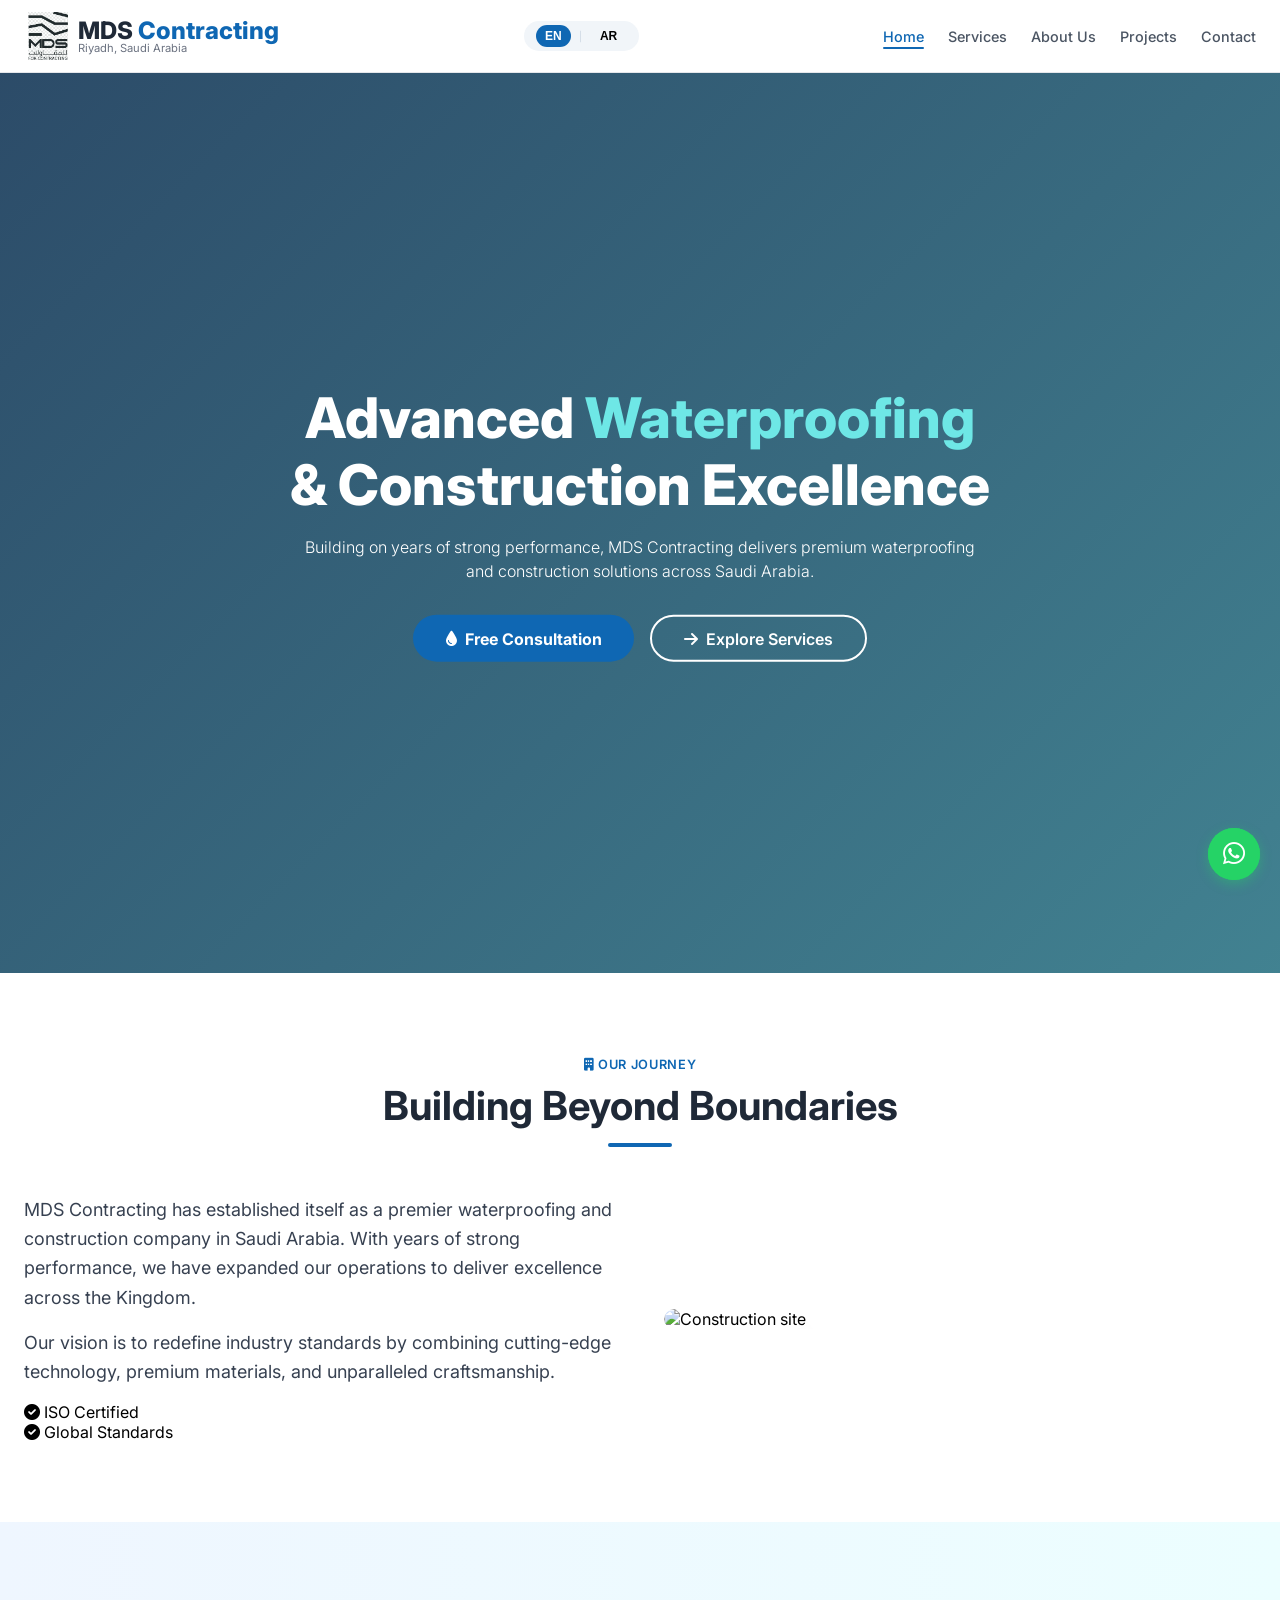
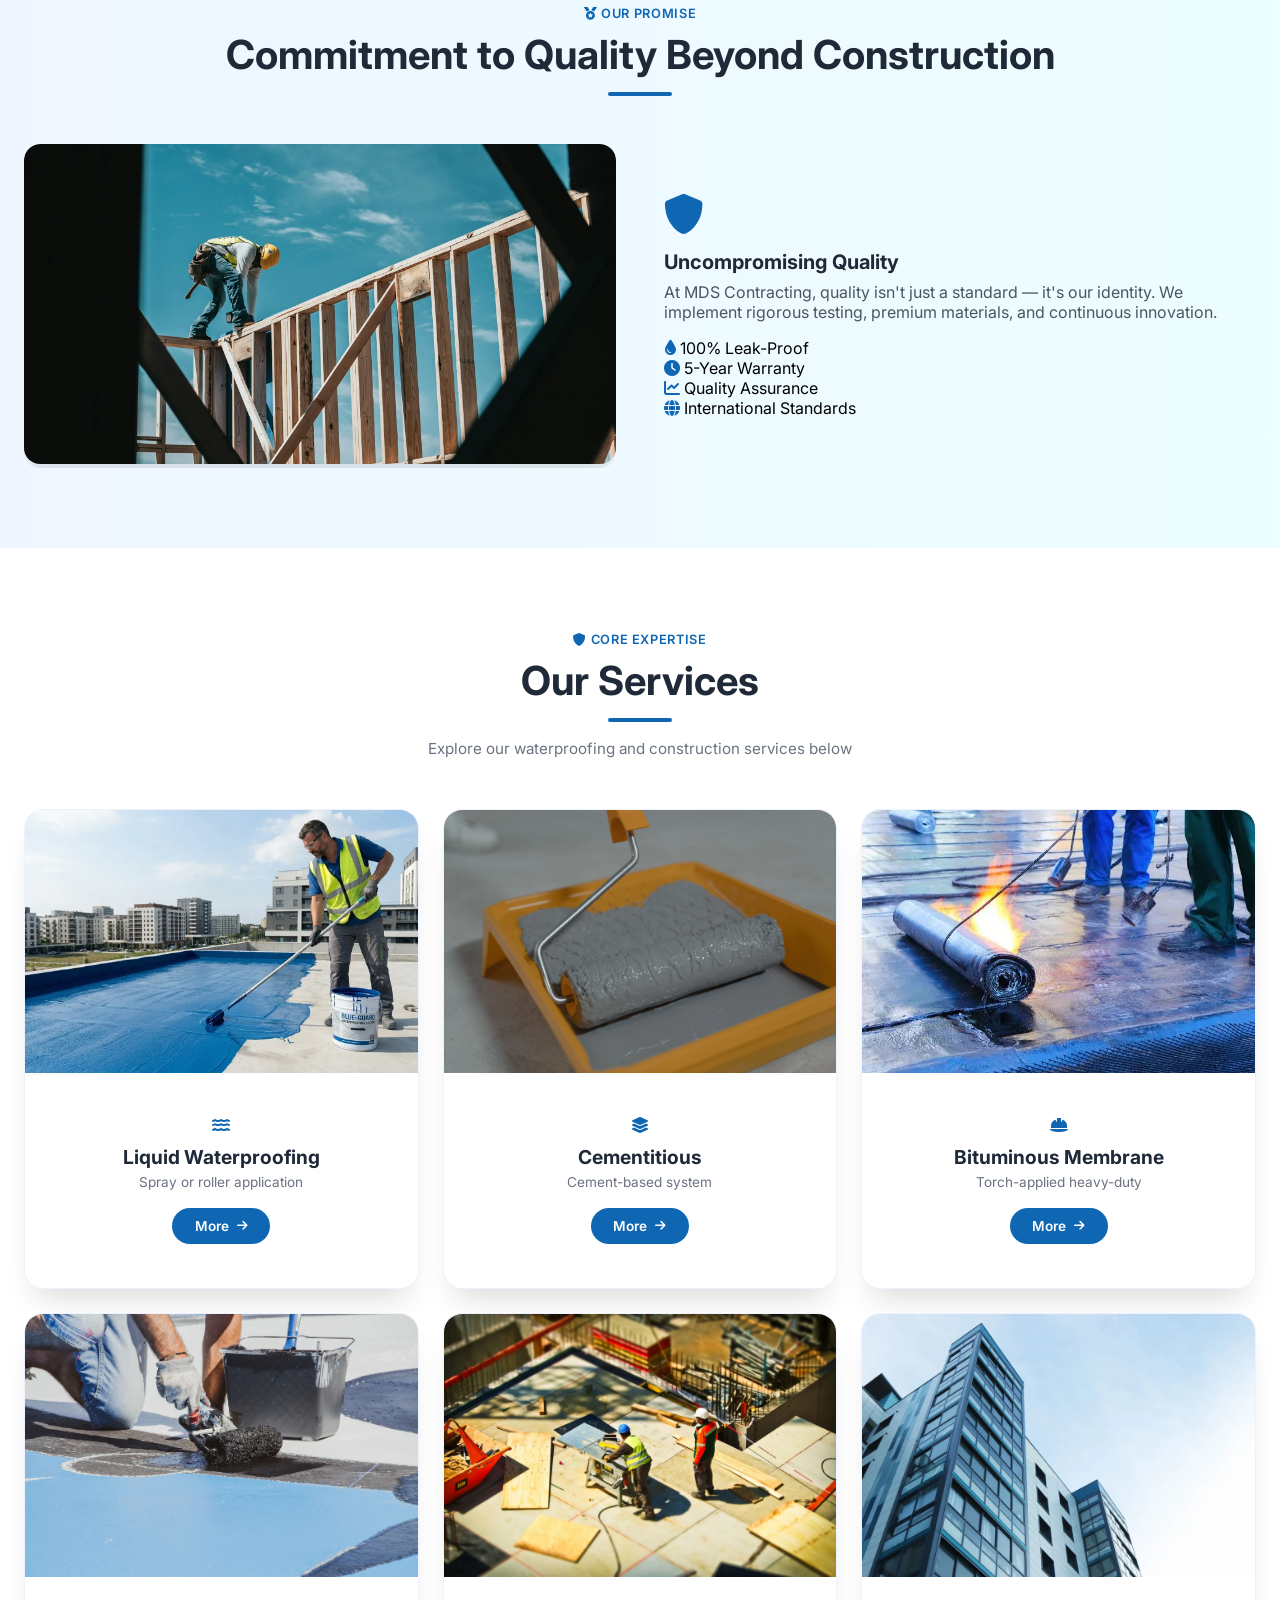
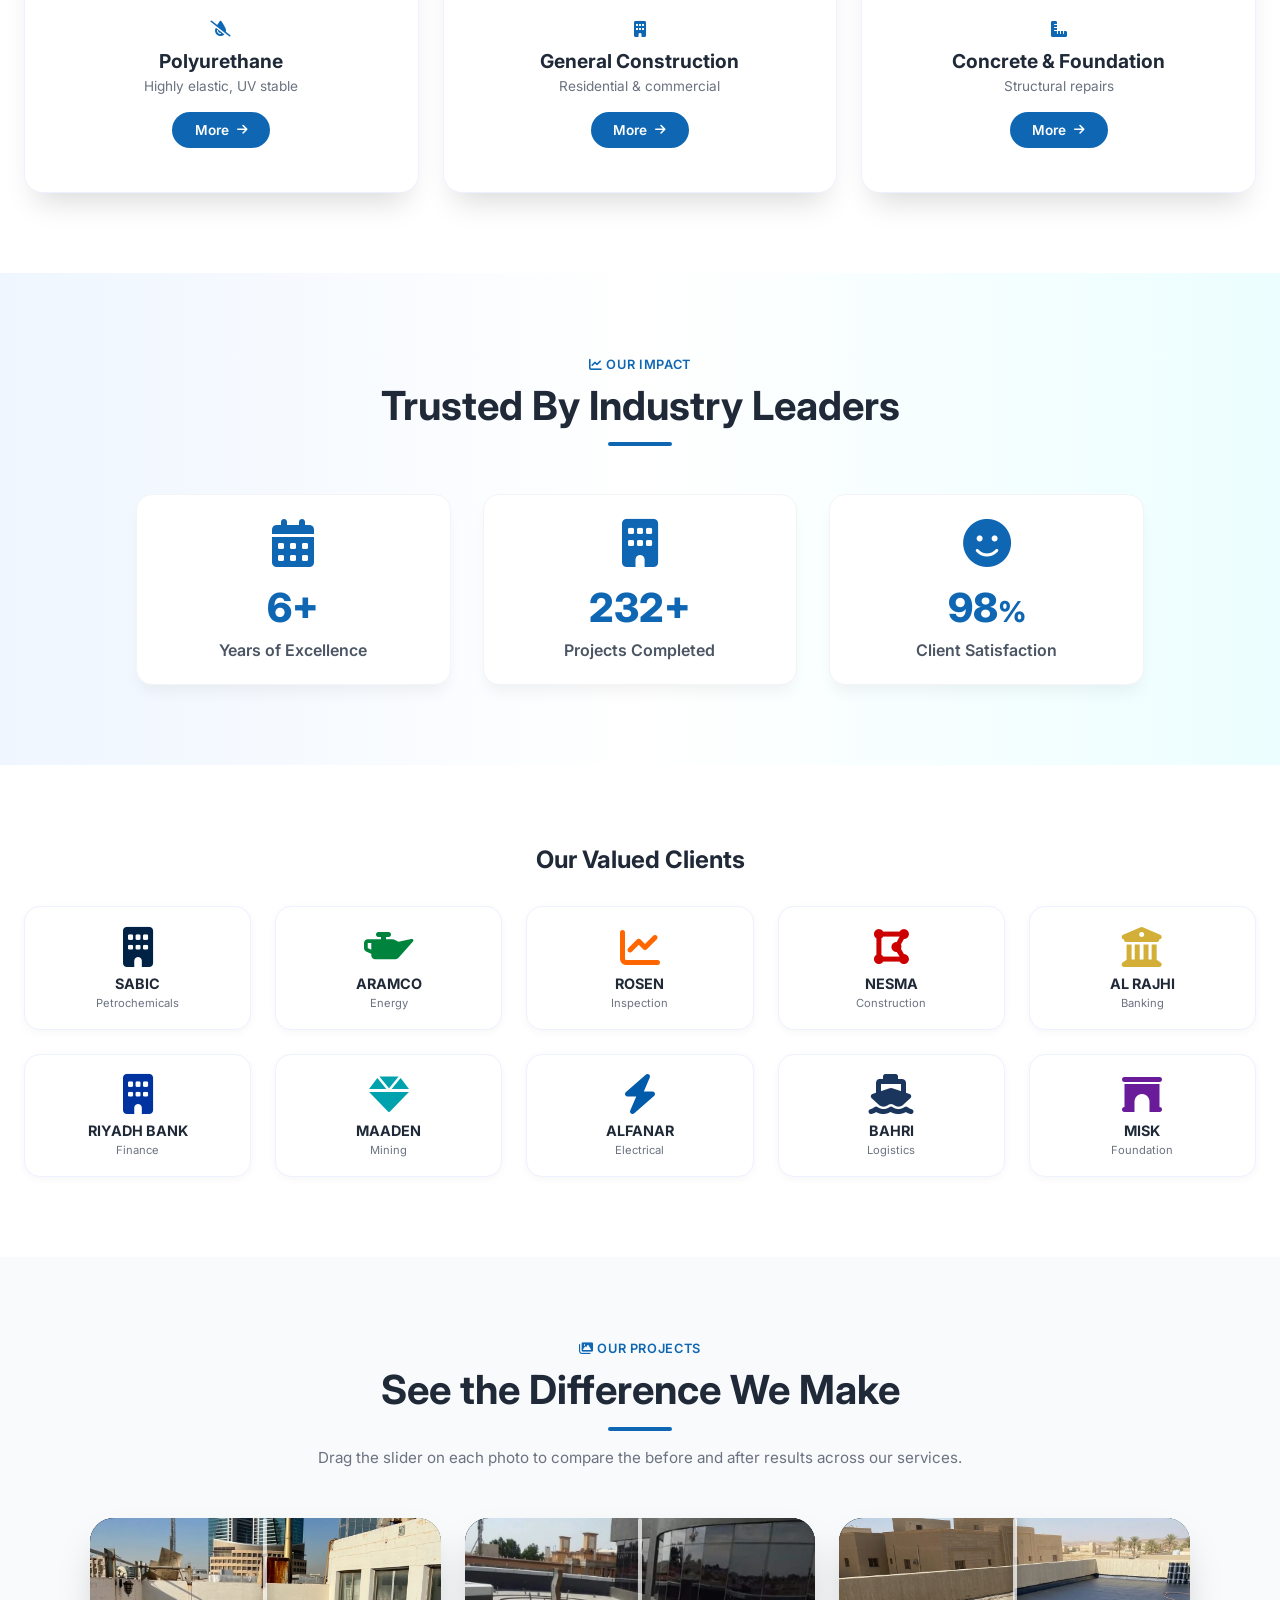
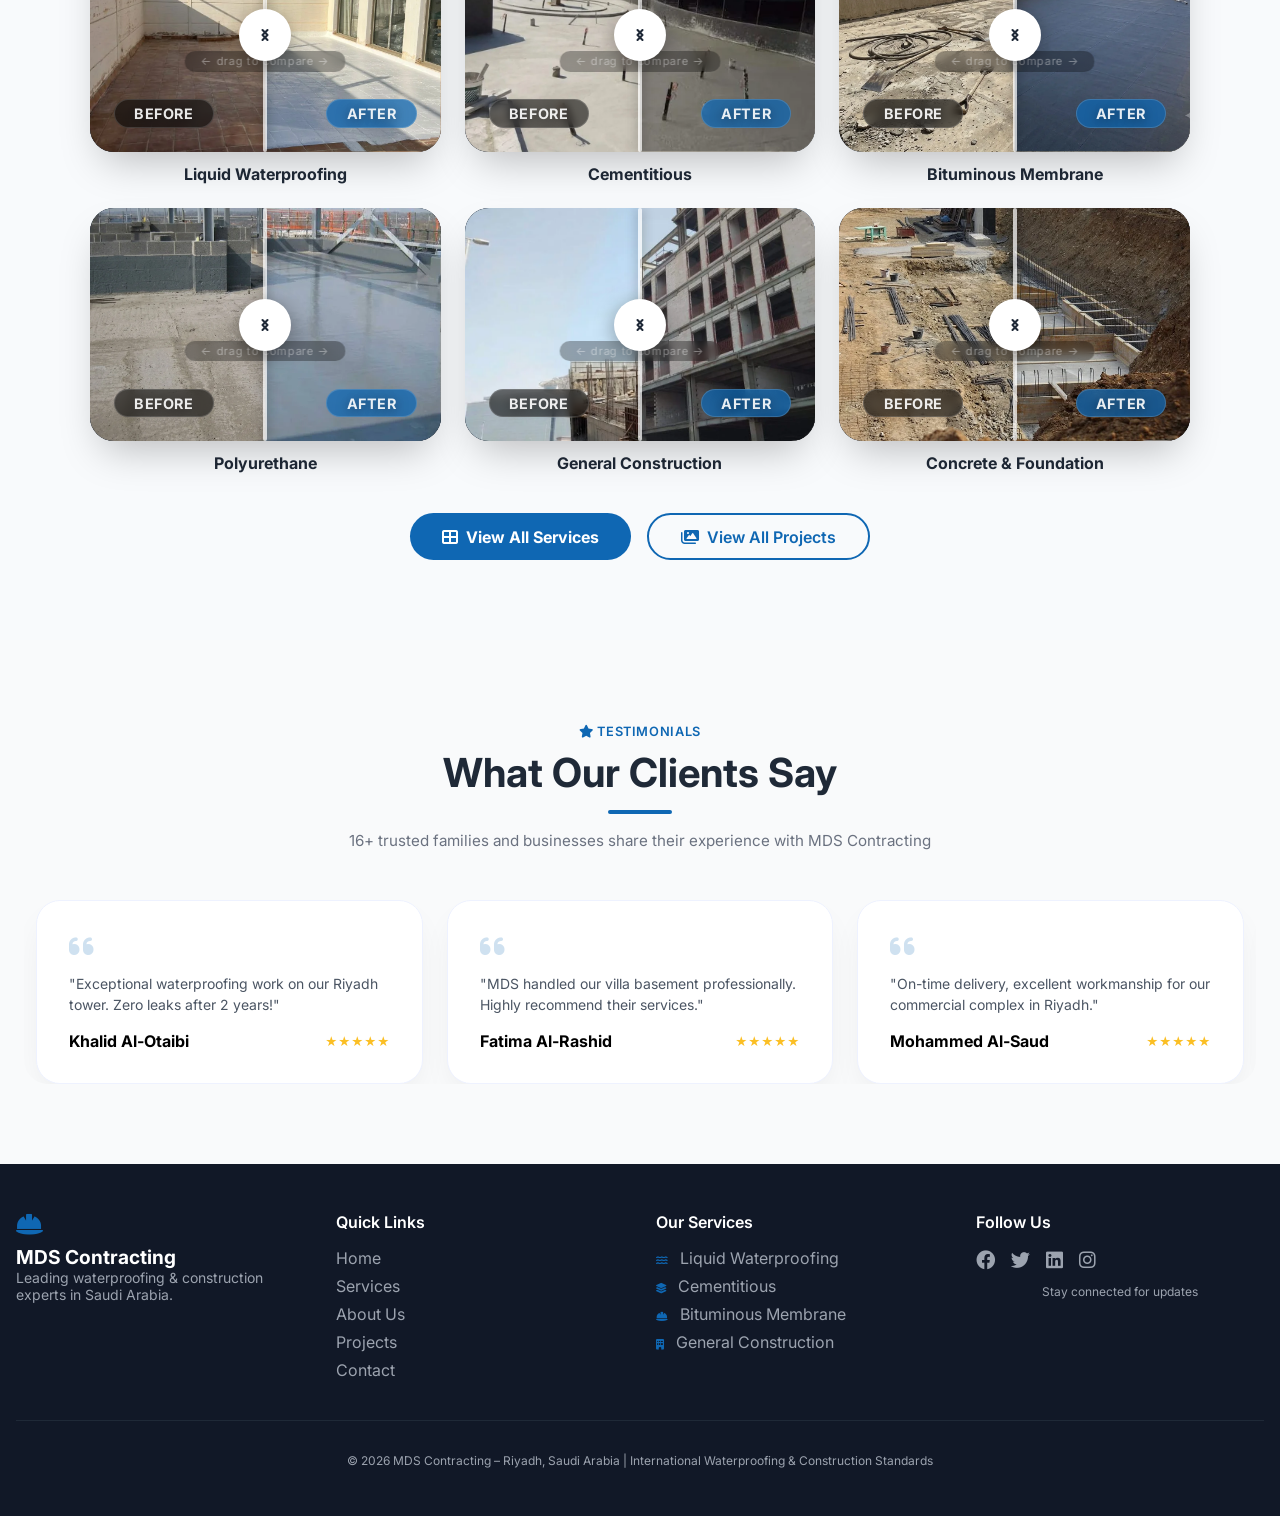
==== commit 9165110e: "update ui for mobile" ====
--- a/index.html
+++ b/index.html
@@ -324,8 +324,9 @@
 
         </div>
 
-        <div style="text-align:center; margin-top: 2.5rem;">
+        <div class="hero-buttons" style="justify-content:center; margin-top: 2.5rem;">
           <a href="services.html" class="btn-primary"><i class="fas fa-th-large"></i> <span data-en="View All Services" data-ar="عرض جميع الخدمات">View All Services</span></a>
+          <a href="projects.html" class="btn-outline" style="border-color: var(--primary); color: var(--primary);"><i class="fas fa-images"></i> <span data-en="View All Projects" data-ar="عرض جميع المشاريع">View All Projects</span></a>
         </div>
       </div>
     </section>
--- a/style.css
+++ b/style.css
@@ -169,27 +169,27 @@
 }
 
 @media (max-width: 480px) {
-  .nav-container { padding: 0.4rem 0.5rem; gap: 0.3rem; }
-  .logo-img { width: 28px; height: 28px; }
-  .logo-text { font-size: 0.75rem; }
-  .logo-subtext { font-size: 0.45rem; }
+  .nav-container { padding: 0.7rem 0.75rem; gap: 0.3rem; }
+  .logo-img { width: 34px; height: 34px; }
+  .logo-text { font-size: 0.8rem; }
+  .logo-subtext { font-size: 0.48rem; }
   .logo-area { gap: 0.3rem; }
-  .lang-center { padding: 0.1rem 0.3rem; gap: 0.15rem; }
-  .lang-btn-center { font-size: 0.5rem; padding: 0.1rem 0.25rem; }
-  .lang-divider { font-size: 0.5rem; }
-  .mobile-menu-btn { font-size: 1rem; padding: 0.15rem 0.2rem; }
+  .lang-center { padding: 0.15rem 0.35rem; gap: 0.15rem; }
+  .lang-btn-center { font-size: 0.55rem; padding: 0.15rem 0.3rem; }
+  .lang-divider { font-size: 0.55rem; }
+  .mobile-menu-btn { font-size: 1.3rem; padding: 0.2rem 0.3rem; }
   .mobile-menu { padding: 0.3rem 0.5rem 0.5rem; gap: 0.3rem; }
-  .mobile-nav-link { font-size: 0.75rem; padding: 0.3rem 0.5rem; }
+  .mobile-nav-link { font-size: 0.8rem; padding: 0.4rem 0.6rem; }
 }
 
 @media (max-width: 360px) {
-  .nav-container { padding: 0.3rem 0.35rem; gap: 0.2rem; }
-  .logo-img { width: 24px; height: 24px; }
-  .logo-text { font-size: 0.65rem; }
-  .logo-subtext { font-size: 0.4rem; }
-  .lang-btn-center { font-size: 0.45rem; padding: 0.08rem 0.2rem; }
-  .lang-center { padding: 0.08rem 0.2rem; }
-  .mobile-menu-btn { font-size: 0.85rem; }
+  .nav-container { padding: 0.6rem 0.6rem; gap: 0.2rem; }
+  .logo-img { width: 30px; height: 30px; }
+  .logo-text { font-size: 0.7rem; }
+  .logo-subtext { font-size: 0.42rem; }
+  .lang-btn-center { font-size: 0.5rem; padding: 0.12rem 0.25rem; }
+  .lang-center { padding: 0.12rem 0.25rem; }
+  .mobile-menu-btn { font-size: 1.1rem; }
 }
 
 /* ======================== SECTION HEADERS - CENTER ======================== */
@@ -2091,7 +2091,7 @@
   position: relative;
   user-select: none;
   -webkit-user-select: none;
-  touch-action: none;
+  touch-action: pan-y;
 }
 
 .ba-slider-container {
